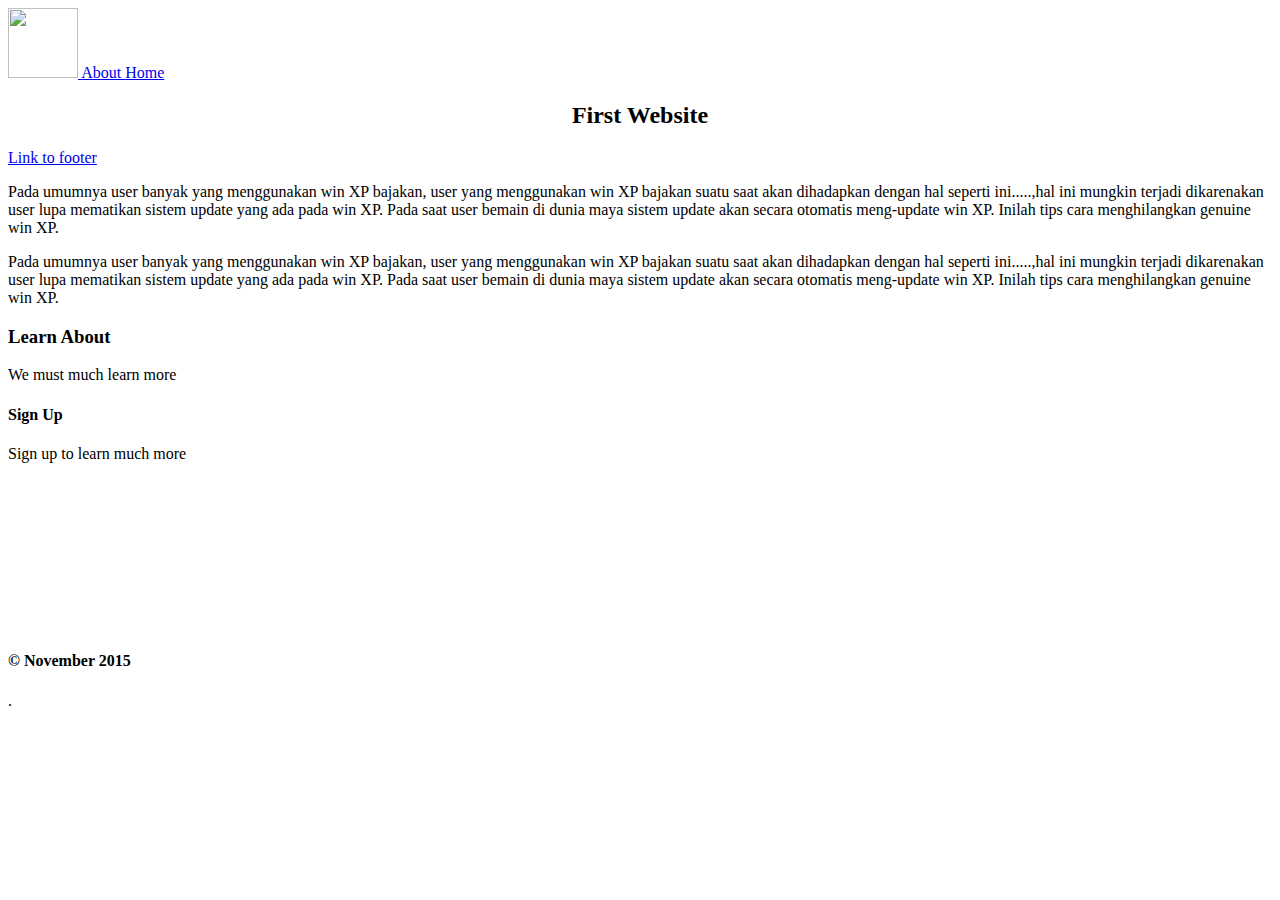
==== index.html @ d24f2dd9 "Create index.html" ====
<html>
<head>
	<meta charset="utf-8">
	<link rel="stylesheet" href="css/laravel.css">
	<link rel="stylesheet" href="css/css1.css">
	<link rel="icon" type="image/png" href="images/npll.png" >
	
	<title>jerry purnama maulid</title>
</head>
<body>
			<div >
				<!--comment-->
				<header class="site-header clearfix">
					<a href="http://www.twitter.com" class="ico">
						<img src="images/logo.png" height="70">
					</a>
					
					
					<!-- <h1 style="text-align:center" > <strong> NEXT PROJECT  </strong> </h1> -->

					<!--  <h2 style="text-align:center">Our Project</h2> -->
					
							
							<a class="pur" href="about.html" target="_blank">About </a>
							<a class="pur" href="index.html">Home</a>							



				</header>
			
			</div>


		<main>
			<div>

					<section class="billboard" >
						
							<p id="main-text" class="into-text" >
							<h2 style="text-align:center"> <strong>First Website</strong> </h2>

						    <!-- <span style="color:orange"> Tragak lah</span>--> 
							</p>
							<a href="#footer">Link to footer</a>


							<!--                      88888888888888888888888888888888888888                   -->	
							<p class="into-text part-two">
							Pada umumnya user banyak yang 
							menggunakan win XP bajakan, user yang menggunakan win XP bajakan suatu 
							saat akan dihadapkan dengan hal seperti ini.....,hal ini mungkin terjadi
							 dikarenakan user lupa mematikan sistem update yang ada pada win XP. 
							Pada saat user bemain di dunia maya sistem update akan secara otomatis 
							meng-update win XP. Inilah tips cara menghilangkan genuine win XP.


							</p>
							<p class="into-text part-two">
							Pada umumnya user banyak yang 
							menggunakan win XP bajakan, user yang menggunakan win XP bajakan suatu 
							saat akan dihadapkan dengan hal seperti ini.....,hal ini mungkin terjadi
							 dikarenakan user lupa mematikan sistem update yang ada pada win XP. 
							Pada saat user bemain di dunia maya sistem update akan secara otomatis 
							meng-update win XP. Inilah tips cara menghilangkan genuine win XP.


							</p>



					</section>
			</div>
			<div class="colom" >
					<section class="main-col">
						<h3> Learn About </h3>
						<p>
							We must much learn more
						</p>

					</section>

					<aside class="sidebar-col">			
						<h4>Sign Up</h4>
						<p>
							Sign up to learn much more
						</p>

					</aside>
			</div>
		
		</main>

	

			<footer id="footer"  class="main-footer">			
				<h4 style="margin-top: 15%;">&copy; November 2015</h4>
			</footer>


		<div class="m-footer">.</div>


</body>
</html>
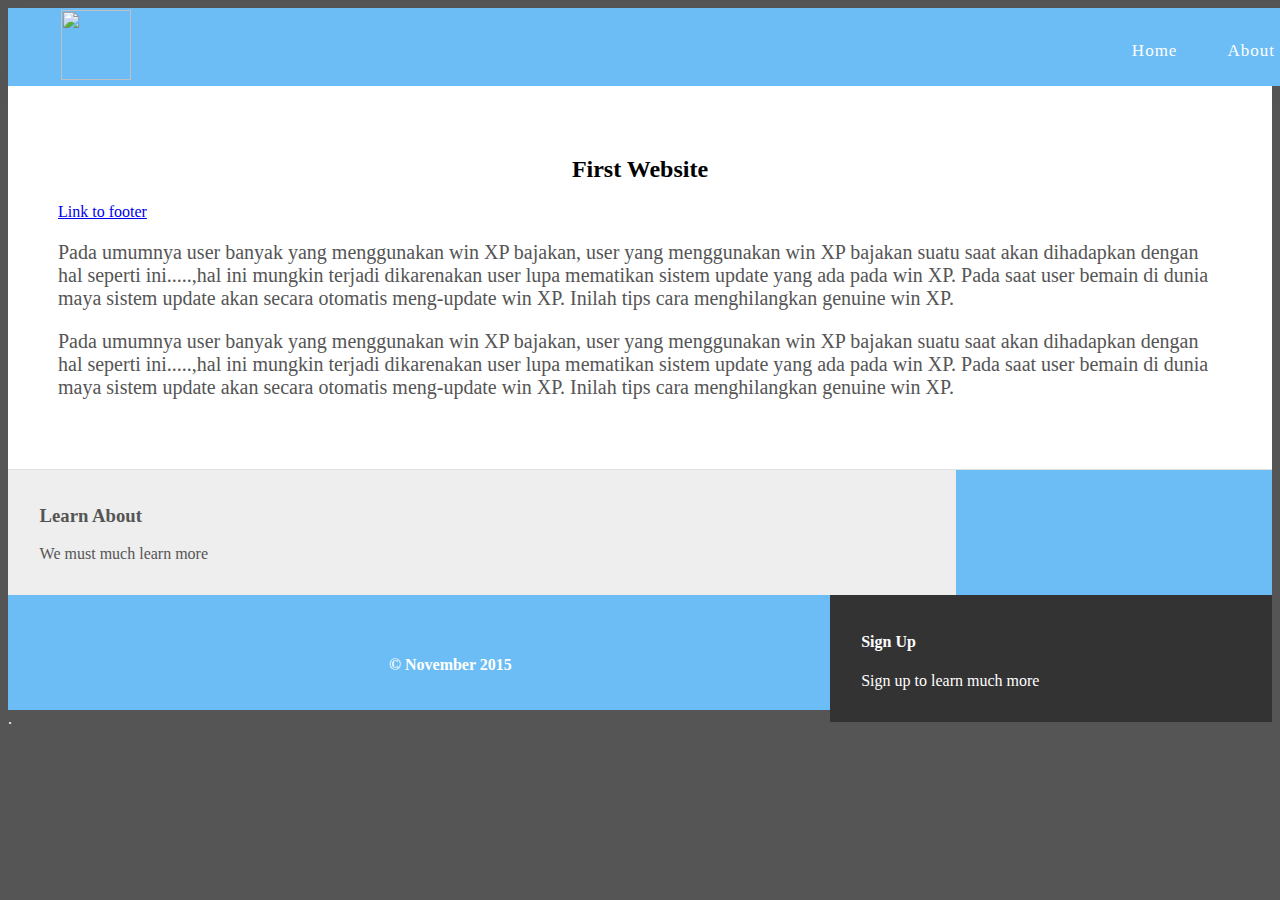
==== commit cbd5841b: "Update index.html" ====
--- a/index.html
+++ b/index.html
@@ -2,8 +2,8 @@
 <html>
 <head>
 	<meta charset="utf-8">
-	<link rel="stylesheet" href="css/laravel.css">
-	<link rel="stylesheet" href="css/css1.css">
+	<link rel="stylesheet" href="laravel.css">
+	<link rel="stylesheet" href="css1.css">
 	<link rel="icon" type="image/png" href="images/npll.png" >
 	
 	<title>jerry purnama maulid</title>
--- a/css1.css
+++ b/css1.css
@@ -0,0 +1,159 @@
+.clearfix:after {
+	visibility: hidden; display: block; font-size: 0; content: " "; clear: both; height: 0;
+
+}
+
+.clearfix {display: inline-block;}
+*html .clearfix { height: 1%;}
+
+.clearfix {display: block;}
+
+.site-header   {
+	background: #6cbdf5 ; 
+	color: #fff; 
+	width: 100%; 
+	padding: 2px 3%; 
+	box-shadow: 0 3px 10px #555;
+	margin: 0;
+}
+
+.site-header h1{
+	margin: 0 ;
+
+}
+
+.site-header h2{
+	margin: 0 ;
+	/* float: left; */
+
+}
+#main-text{
+	color: black; font-size: 20; font-style: normal;
+}
+
+img	{ /*margin-left: 30%;*/ text-align: justify; }
+
+body
+{
+background-color: #555;
+}
+
+.into-text{
+font-size: 20px;
+
+}
+
+.part-two{
+
+color: #555;
+}
+
+/*.main-nav{
+
+	float: right;
+
+}
+
+.main-nav ul {
+	list-style: none;
+	padding: 0;
+	margin: 0;
+	
+	
+}
+
+.main-nav ul li {
+	
+	display: inline;
+	
+}
+.main-nav ul li a{
+	text-decoration: none;
+	color: #ff0;
+	
+}
+*/
+
+.billboard {
+	background: #fff;
+	margin: 0;
+	padding: 50px;
+	border-bottom: 1px solid #dee0df;
+}
+
+.colom{
+	width: 100%;
+	margin:  0 auto;
+	
+}
+
+
+.main-col{
+	background: #eee;
+	color: #555;
+	float: left;
+	width: 70%;
+	margin: 0 auto;
+	padding: 16px 2.5%;
+	
+}
+
+.sidebar-col{
+	background: #333;
+	color: #fff;
+	float: right;
+	width: 30%;
+	margin: auto ;
+	padding: 16px 2.5%;
+}
+
+
+.main-footer{
+	background: #6CBDF5; 
+	color:#fff;
+	text-align: center;
+	padding: 15px 5%;
+
+}
+
+
+.m-footer{
+	background: #555; 
+	color:#fff;
+
+}
+
+.pur{
+	float: right;
+    font-size: 17px;
+    font: bold;
+    color: #fff;
+    background: #6CBDF5;
+    text-transform: capitalize;
+    letter-spacing: 1px;
+    text-decoration: none;
+    padding: 15px 15px;
+    margin-right: 20px;
+    margin-top: 16px;
+
+}
+.pur:hover {
+   color: #555;
+   border-bottom: 4px solid #555;
+}
+
+.ico{
+
+	background: #6cbdf5;
+	padding: 0px 15px;
+}
+
+.ico:hover {
+
+	border-bottom: 4px solid orange;
+
+}
+
+.imgf{
+	padding-left: 30%;
+}
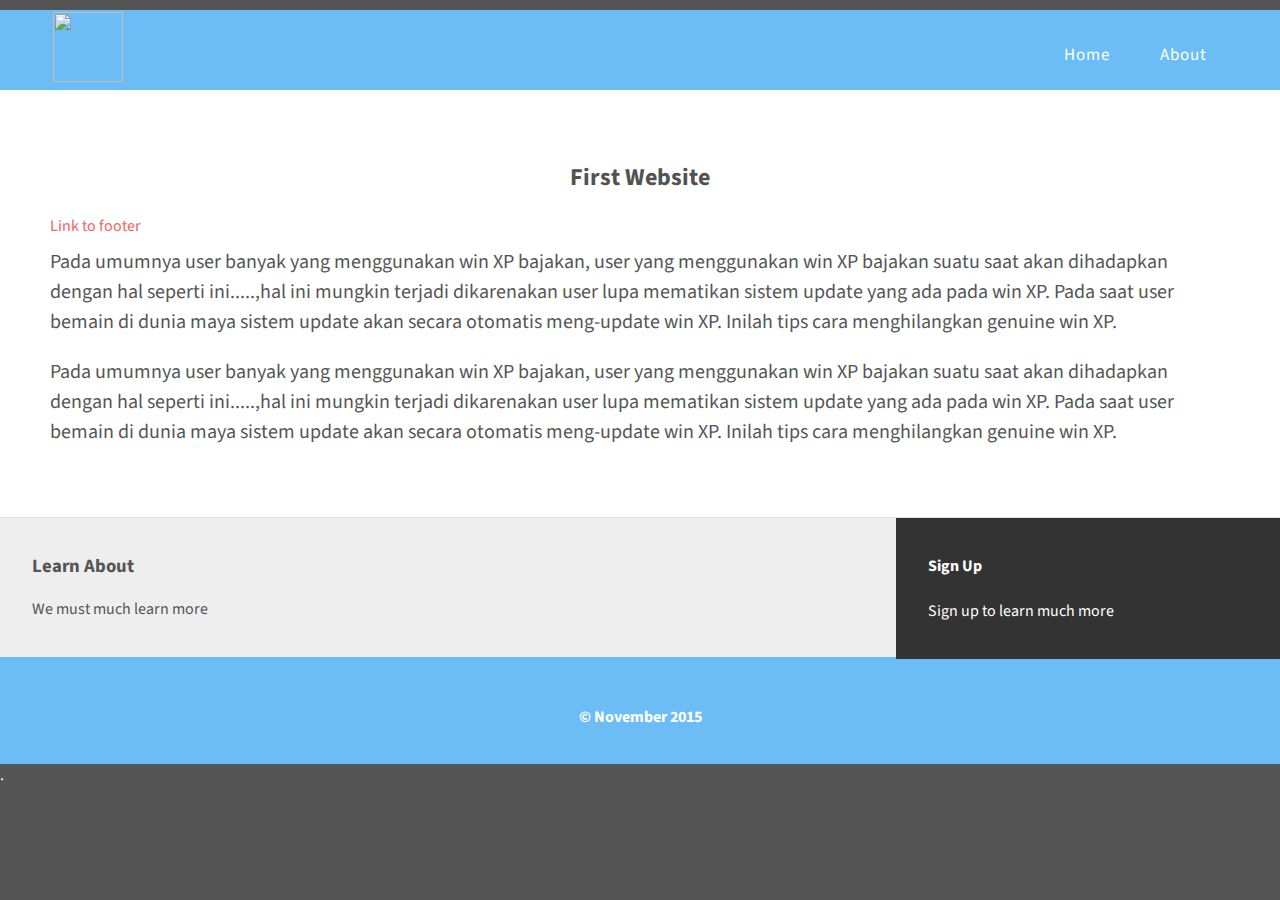
==== commit 78167e62: "Update index.html" ====
--- a/index.html
+++ b/index.html
@@ -13,7 +13,7 @@
 				<!--comment-->
 				<header class="site-header clearfix">
 					<a href="http://www.twitter.com" class="ico">
-						<img src="images/logo.png" height="70">
+						<img src="logo.png" height="70">
 					</a>
 					
 					
--- a/laravel.css
+++ b/laravel.css
@@ -0,0 +1,1579 @@
+@import url(http://fonts.googleapis.com/css?family=Source+Sans+Pro:200,400,700,200italic,400italic,700italic);
+/*! normalize.css v3.0.2 | MIT License | git.io/normalize */
+/**
+ * 1. Set default font family to sans-serif.
+ * 2. Prevent iOS text size adjust after orientation change, without disabling
+ *    user zoom.
+ */
+html {
+  font-family: sans-serif;
+  /* 1 */
+  -ms-text-size-adjust: 100%;
+  /* 2 */
+  -webkit-text-size-adjust: 100%;
+  /* 2 */ }
+
+/**
+ * Remove default margin.
+ */
+body {
+  margin: 0; }
+
+/* HTML5 display definitions
+   ========================================================================== */
+/**
+ * Correct `block` display not defined for any HTML5 element in IE 8/9.
+ * Correct `block` display not defined for `details` or `summary` in IE 10/11
+ * and Firefox.
+ * Correct `block` display not defined for `main` in IE 11.
+ */
+article, aside, details, figcaption, figure, footer, header, hgroup, main, menu, nav, section, summary {
+  display: block; }
+
+/**
+ * 1. Correct `inline-block` display not defined in IE 8/9.
+ * 2. Normalize vertical alignment of `progress` in Chrome, Firefox, and Opera.
+ */
+audio, canvas, progress, video {
+  display: inline-block;
+  /* 1 */
+  vertical-align: baseline;
+  /* 2 */ }
+
+/**
+ * Prevent modern browsers from displaying `audio` without controls.
+ * Remove excess height in iOS 5 devices.
+ */
+audio:not([controls]) {
+  display: none;
+  height: 0; }
+
+/**
+ * Address `[hidden]` styling not present in IE 8/9/10.
+ * Hide the `template` element in IE 8/9/11, Safari, and Firefox < 22.
+ */
+[hidden], template {
+  display: none; }
+
+/* Links
+   ========================================================================== */
+/**
+ * Remove the gray background color from active links in IE 10.
+ */
+a {
+  background-color: transparent; }
+
+/**
+ * Improve readability when focused and also mouse hovered in all browsers.
+ */
+a:active, a:hover {
+  outline: 0; }
+
+/* Text-level semantics
+   ========================================================================== */
+/**
+ * Address styling not present in IE 8/9/10/11, Safari, and Chrome.
+ */
+abbr[title] {
+  border-bottom: 1px dotted; }
+
+/**
+ * Address style set to `bolder` in Firefox 4+, Safari, and Chrome.
+ */
+b, strong {
+  font-weight: bold; }
+
+/**
+ * Address styling not present in Safari and Chrome.
+ */
+dfn {
+  font-style: italic; }
+
+/**
+ * Address variable `h1` font-size and margin within `section` and `article`
+ * contexts in Firefox 4+, Safari, and Chrome.
+ */
+h1 {
+  font-size: 2em;
+  margin: 0.67em 0; }
+
+/**
+ * Address styling not present in IE 8/9.
+ */
+mark {
+  background: #ff0;
+  color: #000; }
+
+/**
+ * Address inconsistent and variable font size in all browsers.
+ */
+small {
+  font-size: 80%; }
+
+/**
+ * Prevent `sub` and `sup` affecting `line-height` in all browsers.
+ */
+sub, sup {
+  font-size: 75%;
+  line-height: 0;
+  position: relative;
+  vertical-align: baseline; }
+
+sup {
+  top: -0.5em; }
+
+sub {
+  bottom: -0.25em; }
+
+/* Embedded content
+   ========================================================================== */
+/**
+ * Remove border when inside `a` element in IE 8/9/10.
+ */
+img {
+  border: 0; }
+
+/**
+ * Correct overflow not hidden in IE 9/10/11.
+ */
+svg:not(:root) {
+  overflow: hidden; }
+
+/* Grouping content
+   ========================================================================== */
+/**
+ * Address margin not present in IE 8/9 and Safari.
+ */
+figure {
+  margin: 1em 40px; }
+
+/**
+ * Address differences between Firefox and other browsers.
+ */
+hr {
+  box-sizing: content-box;
+  height: 0; }
+
+/**
+ * Contain overflow in all browsers.
+ */
+pre {
+  overflow: auto; }
+
+/**
+ * Address odd `em`-unit font size rendering in all browsers.
+ */
+code, kbd, pre, samp {
+  font-family: monospace, monospace;
+  font-size: 1em; }
+
+/* Forms
+   ========================================================================== */
+/**
+ * Known limitation: by default, Chrome and Safari on OS X allow very limited
+ * styling of `select`, unless a `border` property is set.
+ */
+/**
+ * 1. Correct color not being inherited.
+ *    Known issue: affects color of disabled elements.
+ * 2. Correct font properties not being inherited.
+ * 3. Address margins set differently in Firefox 4+, Safari, and Chrome.
+ */
+button, input, optgroup, select, textarea {
+  color: inherit;
+  /* 1 */
+  font: inherit;
+  /* 2 */
+  margin: 0;
+  /* 3 */ }
+
+/**
+ * Address `overflow` set to `hidden` in IE 8/9/10/11.
+ */
+button {
+  overflow: visible; }
+
+/**
+ * Address inconsistent `text-transform` inheritance for `button` and `select`.
+ * All other form control elements do not inherit `text-transform` values.
+ * Correct `button` style inheritance in Firefox, IE 8/9/10/11, and Opera.
+ * Correct `select` style inheritance in Firefox.
+ */
+button, select {
+  text-transform: none; }
+
+/**
+ * 1. Avoid the WebKit bug in Android 4.0.* where (2) destroys native `audio`
+ *    and `video` controls.
+ * 2. Correct inability to style clickable `input` types in iOS.
+ * 3. Improve usability and consistency of cursor style between image-type
+ *    `input` and others.
+ */
+button, html input[type="button"], input[type="reset"], input[type="submit"] {
+  -webkit-appearance: button;
+  /* 2 */
+  cursor: pointer;
+  /* 3 */ }
+
+/**
+ * Re-set default cursor for disabled elements.
+ */
+button[disabled], html input[disabled] {
+  cursor: default; }
+
+/**
+ * Remove inner padding and border in Firefox 4+.
+ */
+button::-moz-focus-inner, input::-moz-focus-inner {
+  border: 0;
+  padding: 0; }
+
+/**
+ * Address Firefox 4+ setting `line-height` on `input` using `!important` in
+ * the UA stylesheet.
+ */
+input {
+  line-height: normal; }
+
+/**
+ * It's recommended that you don't attempt to style these elements.
+ * Firefox's implementation doesn't respect box-sizing, padding, or width.
+ *
+ * 1. Address box sizing set to `content-box` in IE 8/9/10.
+ * 2. Remove excess padding in IE 8/9/10.
+ */
+input[type="checkbox"], input[type="radio"] {
+  box-sizing: border-box;
+  /* 1 */
+  padding: 0;
+  /* 2 */ }
+
+/**
+ * Fix the cursor style for Chrome's increment/decrement buttons. For certain
+ * `font-size` values of the `input`, it causes the cursor style of the
+ * decrement button to change from `default` to `text`.
+ */
+input[type="number"]::-webkit-inner-spin-button, input[type="number"]::-webkit-outer-spin-button {
+  height: auto; }
+
+/**
+ * 1. Address `appearance` set to `searchfield` in Safari and Chrome.
+ * 2. Address `box-sizing` set to `border-box` in Safari and Chrome
+ *    (include `-moz` to future-proof).
+ */
+input[type="search"] {
+  -webkit-appearance: textfield;
+  /* 1 */
+  /* 2 */
+  box-sizing: content-box; }
+
+/**
+ * Remove inner padding and search cancel button in Safari and Chrome on OS X.
+ * Safari (but not Chrome) clips the cancel button when the search input has
+ * padding (and `textfield` appearance).
+ */
+input[type="search"]::-webkit-search-cancel-button, input[type="search"]::-webkit-search-decoration {
+  -webkit-appearance: none; }
+
+/**
+ * Define consistent border, margin, and padding.
+ */
+fieldset {
+  border: 1px solid #c0c0c0;
+  margin: 0 2px;
+  padding: 0.35em 0.625em 0.75em; }
+
+/**
+ * 1. Correct `color` not being inherited in IE 8/9/10/11.
+ * 2. Remove padding so people aren't caught out if they zero out fieldsets.
+ */
+legend {
+  border: 0;
+  /* 1 */
+  padding: 0;
+  /* 2 */ }
+
+/**
+ * Remove default vertical scrollbar in IE 8/9/10/11.
+ */
+textarea {
+  overflow: auto; }
+
+/**
+ * Don't inherit the `font-weight` (applied by a rule above).
+ * NOTE: the default cannot safely be changed in Chrome and Safari on OS X.
+ */
+optgroup {
+  font-weight: bold; }
+
+/* Tables
+   ========================================================================== */
+/**
+ * Remove most spacing between table cells.
+ */
+table {
+  border-collapse: collapse;
+  border-spacing: 0; }
+
+td, th {
+  padding: 0; }
+
+* {
+  box-sizing: border-box; }
+
+body {
+  color: #525252;
+  font-family: 'Source Sans Pro', sans-serif;
+  font-size: 16px;
+  background: #fff url('../../assets/img/cloud-bar.png') repeat-x;
+  padding-top: 10px;
+  -webkit-font-smoothing: antialiased; }
+
+.container {
+  color: red;
+  max-width: 1080px;
+  margin: 0 auto; 
+
+}
+
+
+a {
+  color: #f4645f;
+  text-decoration: none; }
+
+h1 {
+  font-size: 48px;
+  font-weight: 200; }
+
+p {
+  line-height: 1.5;
+  margin: 10px 0 20px; }
+
+.contain {
+  max-width: 880px;
+  margin: 0 auto; }
+
+p code {
+  background: #f0f2f1;
+  color: #f4645f;
+  padding: 1px 5px;
+  border-radius: 3px; }
+
+code, kbd, pre, samp {
+  font-family: source-code-pro, monospace;
+  font-size: 14px; }
+
+blockquote {
+  background: #f4645f;
+  color: #fff;
+  border-radius: 3px;
+  margin: 10px 0 20px;
+  padding: 10px 15px; }
+  blockquote p:last-child {
+    margin: 0; }
+  blockquote a {
+    color: #fff; }
+
+.btn {
+  display: inline-block;
+  margin-bottom: 0;
+  font-weight: normal;
+  text-align: center;
+  vertical-align: middle;
+  -ms-touch-action: manipulation;
+  touch-action: manipulation;
+  cursor: pointer;
+  background-image: none;
+  border: 1px solid transparent;
+  white-space: nowrap;
+  padding: 6px 12px;
+  font-size: 14px;
+  line-height: 1.42857;
+  border-radius: 4px;
+  -webkit-user-select: none;
+  -moz-user-select: none;
+  -ms-user-select: none;
+  user-select: none; }
+
+.btn:focus, .btn:active:focus, .btn.active:focus, .btn.focus, .btn:active.focus, .btn.active.focus {
+  outline: thin dotted;
+  outline: 5px auto -webkit-focus-ring-color;
+  outline-offset: -2px; }
+
+.btn:hover, .btn:focus, .btn.focus {
+  text-decoration: none; }
+
+.btn:active, .btn.active {
+  outline: 0;
+  background-image: none;
+  box-shadow: inset 0 3px 5px rgba(0, 0, 0, 0.125); }
+
+.btn.disabled, .btn[disabled], fieldset[disabled] .btn {
+  cursor: not-allowed;
+  pointer-events: none;
+  opacity: 0.65;
+  filter: alpha(opacity=65);
+  box-shadow: none; }
+
+.btn-default {
+  color: #333333;
+  background-color: #ffffff;
+  border-color: #cccccc; }
+
+.btn-default:hover, .btn-default:focus, .btn-default.focus, .btn-default:active, .btn-default.active, .open > .dropdown-toggle.btn-default {
+  color: #333333;
+  background-color: #e6e6e6;
+  border-color: #adadad; }
+
+.btn-default:active, .btn-default.active, .open > .dropdown-toggle.btn-default {
+  background-image: none; }
+
+.btn-default.disabled, .btn-default[disabled], fieldset[disabled] .btn-default, .btn-default.disabled:hover, .btn-default[disabled]:hover, fieldset[disabled] .btn-default:hover, .btn-default.disabled:focus, .btn-default[disabled]:focus, fieldset[disabled] .btn-default:focus, .btn-default.disabled.focus, .btn-default[disabled].focus, fieldset[disabled] .btn-default.focus, .btn-default.disabled:active, .btn-default[disabled]:active, fieldset[disabled] .btn-default:active, .btn-default.disabled.active, .btn-default[disabled].active, fieldset[disabled] .btn-default.active {
+  background-color: #ffffff;
+  border-color: #cccccc; }
+
+.btn-default .badge {
+  color: #ffffff;
+  background-color: #333333; }
+
+.btn-primary {
+  color: #ffffff;
+  background-color: #337ab7;
+  border-color: #2e6da4; }
+
+.btn-primary:hover, .btn-primary:focus, .btn-primary.focus, .btn-primary:active, .btn-primary.active, .open > .dropdown-toggle.btn-primary {
+  color: #ffffff;
+  background-color: #286090;
+  border-color: #204d74; }
+
+.btn-primary:active, .btn-primary.active, .open > .dropdown-toggle.btn-primary {
+  background-image: none; }
+
+.btn-primary.disabled, .btn-primary[disabled], fieldset[disabled] .btn-primary, .btn-primary.disabled:hover, .btn-primary[disabled]:hover, fieldset[disabled] .btn-primary:hover, .btn-primary.disabled:focus, .btn-primary[disabled]:focus, fieldset[disabled] .btn-primary:focus, .btn-primary.disabled.focus, .btn-primary[disabled].focus, fieldset[disabled] .btn-primary.focus, .btn-primary.disabled:active, .btn-primary[disabled]:active, fieldset[disabled] .btn-primary:active, .btn-primary.disabled.active, .btn-primary[disabled].active, fieldset[disabled] .btn-primary.active {
+  background-color: #337ab7;
+  border-color: #2e6da4; }
+
+.btn-primary .badge {
+  color: #337ab7;
+  background-color: #ffffff; }
+
+.btn-success {
+  color: #ffffff;
+  background-color: #5cb85c;
+  border-color: #4cae4c; }
+
+.btn-success:hover, .btn-success:focus, .btn-success.focus, .btn-success:active, .btn-success.active, .open > .dropdown-toggle.btn-success {
+  color: #ffffff;
+  background-color: #449d44;
+  border-color: #398439; }
+
+.btn-success:active, .btn-success.active, .open > .dropdown-toggle.btn-success {
+  background-image: none; }
+
+.btn-success.disabled, .btn-success[disabled], fieldset[disabled] .btn-success, .btn-success.disabled:hover, .btn-success[disabled]:hover, fieldset[disabled] .btn-success:hover, .btn-success.disabled:focus, .btn-success[disabled]:focus, fieldset[disabled] .btn-success:focus, .btn-success.disabled.focus, .btn-success[disabled].focus, fieldset[disabled] .btn-success.focus, .btn-success.disabled:active, .btn-success[disabled]:active, fieldset[disabled] .btn-success:active, .btn-success.disabled.active, .btn-success[disabled].active, fieldset[disabled] .btn-success.active {
+  background-color: #5cb85c;
+  border-color: #4cae4c; }
+
+.btn-success .badge {
+  color: #5cb85c;
+  background-color: #ffffff; }
+
+.btn-info {
+  color: #ffffff;
+  background-color: #5bc0de;
+  border-color: #46b8da; }
+
+.btn-info:hover, .btn-info:focus, .btn-info.focus, .btn-info:active, .btn-info.active, .open > .dropdown-toggle.btn-info {
+  color: #ffffff;
+  background-color: #31b0d5;
+  border-color: #269abc; }
+
+.btn-info:active, .btn-info.active, .open > .dropdown-toggle.btn-info {
+  background-image: none; }
+
+.btn-info.disabled, .btn-info[disabled], fieldset[disabled] .btn-info, .btn-info.disabled:hover, .btn-info[disabled]:hover, fieldset[disabled] .btn-info:hover, .btn-info.disabled:focus, .btn-info[disabled]:focus, fieldset[disabled] .btn-info:focus, .btn-info.disabled.focus, .btn-info[disabled].focus, fieldset[disabled] .btn-info.focus, .btn-info.disabled:active, .btn-info[disabled]:active, fieldset[disabled] .btn-info:active, .btn-info.disabled.active, .btn-info[disabled].active, fieldset[disabled] .btn-info.active {
+  background-color: #5bc0de;
+  border-color: #46b8da; }
+
+.btn-info .badge {
+  color: #5bc0de;
+  background-color: #ffffff; }
+
+.btn-warning {
+  color: #ffffff;
+  background-color: #f0ad4e;
+  border-color: #eea236; }
+
+.btn-warning:hover, .btn-warning:focus, .btn-warning.focus, .btn-warning:active, .btn-warning.active, .open > .dropdown-toggle.btn-warning {
+  color: #ffffff;
+  background-color: #ec971f;
+  border-color: #d58512; }
+
+.btn-warning:active, .btn-warning.active, .open > .dropdown-toggle.btn-warning {
+  background-image: none; }
+
+.btn-warning.disabled, .btn-warning[disabled], fieldset[disabled] .btn-warning, .btn-warning.disabled:hover, .btn-warning[disabled]:hover, fieldset[disabled] .btn-warning:hover, .btn-warning.disabled:focus, .btn-warning[disabled]:focus, fieldset[disabled] .btn-warning:focus, .btn-warning.disabled.focus, .btn-warning[disabled].focus, fieldset[disabled] .btn-warning.focus, .btn-warning.disabled:active, .btn-warning[disabled]:active, fieldset[disabled] .btn-warning:active, .btn-warning.disabled.active, .btn-warning[disabled].active, fieldset[disabled] .btn-warning.active {
+  background-color: #f0ad4e;
+  border-color: #eea236; }
+
+.btn-warning .badge {
+  color: #f0ad4e;
+  background-color: #ffffff; }
+
+.btn-danger {
+  color: #ffffff;
+  background-color: #d9534f;
+  border-color: #d43f3a; }
+
+.btn-danger:hover, .btn-danger:focus, .btn-danger.focus, .btn-danger:active, .btn-danger.active, .open > .dropdown-toggle.btn-danger {
+  color: #ffffff;
+  background-color: #c9302c;
+  border-color: #ac2925; }
+
+.btn-danger:active, .btn-danger.active, .open > .dropdown-toggle.btn-danger {
+  background-image: none; }
+
+.btn-danger.disabled, .btn-danger[disabled], fieldset[disabled] .btn-danger, .btn-danger.disabled:hover, .btn-danger[disabled]:hover, fieldset[disabled] .btn-danger:hover, .btn-danger.disabled:focus, .btn-danger[disabled]:focus, fieldset[disabled] .btn-danger:focus, .btn-danger.disabled.focus, .btn-danger[disabled].focus, fieldset[disabled] .btn-danger.focus, .btn-danger.disabled:active, .btn-danger[disabled]:active, fieldset[disabled] .btn-danger:active, .btn-danger.disabled.active, .btn-danger[disabled].active, fieldset[disabled] .btn-danger.active {
+  background-color: #d9534f;
+  border-color: #d43f3a; }
+
+.btn-danger .badge {
+  color: #d9534f;
+  background-color: #ffffff; }
+
+.btn-link {
+  color: #337ab7;
+  font-weight: normal;
+  border-radius: 0; }
+
+.btn-link, .btn-link:active, .btn-link.active, .btn-link[disabled], fieldset[disabled] .btn-link {
+  background-color: transparent;
+  box-shadow: none; }
+
+.btn-link, .btn-link:hover, .btn-link:focus, .btn-link:active {
+  border-color: transparent; }
+
+.btn-link:hover, .btn-link:focus {
+  color: #23527c;
+  text-decoration: underline;
+  background-color: transparent; }
+
+.btn-link[disabled]:hover, fieldset[disabled] .btn-link:hover, .btn-link[disabled]:focus, fieldset[disabled] .btn-link:focus {
+  color: #777777;
+  text-decoration: none; }
+
+.btn-lg {
+  padding: 10px 16px;
+  font-size: 18px;
+  line-height: 1.33333;
+  border-radius: 6px; }
+
+.btn-sm {
+  padding: 5px 10px;
+  font-size: 12px;
+  line-height: 1.5;
+  border-radius: 3px; }
+
+.btn-xs {
+  padding: 1px 5px;
+  font-size: 12px;
+  line-height: 1.5;
+  border-radius: 3px; }
+
+.btn-block {
+  display: block;
+  width: 100%; }
+
+.btn-block + .btn-block {
+  margin-top: 5px; }
+
+input[type="submit"].btn-block, input[type="reset"].btn-block, input[type="button"].btn-block {
+  width: 100%; }
+
+.fade {
+  opacity: 0;
+  transition: opacity 0.15s linear; }
+
+.fade.in {
+  opacity: 1; }
+
+.collapse {
+  display: none;
+  visibility: hidden; }
+
+.collapse.in {
+  display: block;
+  visibility: visible; }
+
+tr.collapse.in {
+  display: table-row; }
+
+tbody.collapse.in {
+  display: table-row-group; }
+
+.collapsing {
+  position: relative;
+  height: 0;
+  overflow: hidden;
+  transition-property: height, visibility;
+  transition-duration: 0.35s;
+  transition-timing-function: ease; }
+
+.caret {
+  display: inline-block;
+  width: 0;
+  height: 0;
+  margin-left: 2px;
+  vertical-align: middle;
+  border-top: 4px solid;
+  border-right: 4px solid transparent;
+  border-left: 4px solid transparent; }
+
+.dropup, .dropdown {
+  position: relative; }
+
+.dropdown-toggle:focus {
+  outline: 0; }
+
+.dropdown-menu {
+  position: absolute;
+  top: 100%;
+  left: 0;
+  z-index: 1000;
+  display: none;
+  float: left;
+  min-width: 160px;
+  padding: 5px 0;
+  margin: 2px 0 0;
+  list-style: none;
+  font-size: 14px;
+  text-align: left;
+  background-color: #ffffff;
+  border: 1px solid #cccccc;
+  border: 1px solid rgba(0, 0, 0, 0.15);
+  border-radius: 4px;
+  box-shadow: 0 6px 12px rgba(0, 0, 0, 0.175);
+  background-clip: padding-box; }
+
+.dropdown-menu.pull-right {
+  right: 0;
+  left: auto; }
+
+.dropdown-menu .divider {
+  height: 1px;
+  margin: 9px 0;
+  overflow: hidden;
+  background-color: #e5e5e5; }
+
+.dropdown-menu > li > a {
+  display: block;
+  padding: 3px 20px;
+  clear: both;
+  font-weight: normal;
+  line-height: 1.42857;
+  color: #333333;
+  white-space: nowrap; }
+
+.dropdown-menu > li > a:hover, .dropdown-menu > li > a:focus {
+  text-decoration: none;
+  color: #262626;
+  background-color: #f5f5f5; }
+
+.dropdown-menu > .active > a, .dropdown-menu > .active > a:hover, .dropdown-menu > .active > a:focus {
+  color: #ffffff;
+  text-decoration: none;
+  outline: 0;
+  background-color: #337ab7; }
+
+.dropdown-menu > .disabled > a, .dropdown-menu > .disabled > a:hover, .dropdown-menu > .disabled > a:focus {
+  color: #777777; }
+
+.dropdown-menu > .disabled > a:hover, .dropdown-menu > .disabled > a:focus {
+  text-decoration: none;
+  background-color: transparent;
+  background-image: none;
+  filter: progid:DXImageTransform.Microsoft.gradient(enabled = false);
+  cursor: not-allowed; }
+
+.open > .dropdown-menu {
+  display: block; }
+
+.open > a {
+  outline: 0; }
+
+.dropdown-menu-right {
+  left: auto;
+  right: 0; }
+
+.dropdown-menu-left {
+  left: 0;
+  right: auto; }
+
+.dropdown-header {
+  display: block;
+  padding: 3px 20px;
+  font-size: 12px;
+  line-height: 1.42857;
+  color: #777777;
+  white-space: nowrap; }
+
+.dropdown-backdrop {
+  position: fixed;
+  left: 0;
+  right: 0;
+  bottom: 0;
+  top: 0;
+  z-index: 990; }
+
+.pull-right > .dropdown-menu {
+  right: 0;
+  left: auto; }
+
+.dropup .caret, .navbar-fixed-bottom .dropdown .caret {
+  border-top: 0;
+  border-bottom: 4px solid;
+  content: ""; }
+
+.dropup .dropdown-menu, .navbar-fixed-bottom .dropdown .dropdown-menu {
+  top: auto;
+  bottom: 100%;
+  margin-bottom: 2px; }
+
+@media (min-width: 768px) {
+  .navbar-right .dropdown-menu {
+    left: auto;
+    right: 0; }
+  .navbar-right .dropdown-menu-left {
+    left: 0;
+    right: auto; } }
+
+.clearfix:before, .clearfix:after {
+  content: " ";
+  display: table; }
+
+.clearfix:after {
+  clear: both; }
+  
+
+.center-block {
+  display: block;
+  margin-left: auto;
+  margin-right: auto; }
+
+.pull-right {
+  float: right !important; }
+
+.pull-left {
+  float: left !important; }
+
+.hide {
+  display: none !important; }
+
+.show {
+  display: block !important; }
+
+.invisible {
+  visibility: hidden; }
+
+.text-hide {
+  font: 0/0 a;
+  color: transparent;
+  text-shadow: none;
+  background-color: transparent;
+  border: 0; }
+
+.hidden {
+  display: none !important;
+  visibility: hidden !important; }
+
+.affix {
+  position: fixed; }
+
+/* http://prismjs.com/download.html?themes=prism&languages=markup+css+clike+javascript+php+php-extras+bash+sql+http */
+/**
+ * prism.js default theme for JavaScript, CSS and HTML
+ * Based on dabblet (http://dabblet.com)
+ * @author Lea Verou
+ */
+code[class*="language-"], pre[class*="language-"] {
+  color: black;
+  text-shadow: 0 1px white;
+  font-family: Consolas, Monaco, 'Andale Mono', monospace;
+  direction: ltr;
+  text-align: left;
+  white-space: pre;
+  word-spacing: normal;
+  word-break: normal;
+  line-height: 1.5;
+  font-size: 13px;
+  -moz-tab-size: 4;
+  -o-tab-size: 4;
+  tab-size: 4;
+  -webkit-hyphens: none;
+  -moz-hyphens: none;
+  -ms-hyphens: none;
+  hyphens: none; }
+
+pre[class*="language-"]::-moz-selection, pre[class*="language-"] ::-moz-selection, code[class*="language-"]::-moz-selection, code[class*="language-"] ::-moz-selection {
+  text-shadow: none;
+  background: #b3d4fc; }
+
+pre[class*="language-"]::selection, pre[class*="language-"] ::selection, code[class*="language-"]::selection, code[class*="language-"] ::selection {
+  text-shadow: none;
+  background: #b3d4fc; }
+
+@media print {
+  code[class*="language-"], pre[class*="language-"] {
+    text-shadow: none; } }
+
+/* Code blocks */
+pre[class*="language-"] {
+  padding: 1em;
+  margin: 10px 0 20px;
+  overflow: auto; }
+
+:not(pre) > code[class*="language-"], pre[class*="language-"] {
+  background: #f0f2f1;
+  border-radius: 3px; }
+
+/* Inline code */
+:not(pre) > code[class*="language-"] {
+  background: #f0f2f1;
+  color: #f4645f;
+  padding: 1px 5px;
+  border-radius: 3px; }
+
+.token.comment, .token.prolog, .token.doctype, .token.cdata {
+  color: #999; }
+
+.token.punctuation {
+  color: #999; }
+
+.namespace {
+  opacity: .7; }
+
+.token.property, .token.tag, .token.boolean, .token.number, .token.constant, .token.symbol, .token.deleted {
+  color: #DA564A; }
+
+.token.scope {
+  color: #F66153; }
+
+.token.selector, .token.attr-name, .token.string, .token.char, .token.builtin, .token.inserted {
+  color: #555; }
+
+.token.operator, .token.entity, .token.url, .language-css .token.string, .style .token.string {
+  color: #555; }
+
+.token.atrule, .token.attr-value, .token.keyword {
+  color: #07a; }
+
+.token.function {
+  color: #555; }
+
+.token.regex, .token.important, .token.variable {
+  color: #4EA1DF; }
+
+.token.important, .token.bold {
+  font-weight: bold; }
+
+.token.italic {
+  font-style: italic; }
+
+.token.entity {
+  cursor: help; }
+
+pre.line-numbers {
+  position: relative;
+  padding-left: 3.8em;
+  padding-top: 0px;
+  margin-top: -1px;
+  border-radius: 0;
+  counter-reset: linenumber; }
+
+pre.line-numbers > code {
+  position: relative; }
+
+.line-numbers .line-numbers-rows {
+  position: absolute;
+  pointer-events: none;
+  top: -2px;
+  padding-top: 2px;
+  font-size: 100%;
+  left: -3.8em;
+  width: 3em;
+  /* works for line-numbers below 1000 lines */
+  letter-spacing: -1px;
+  background: #f0f2f1;
+  -webkit-user-select: none;
+  -moz-user-select: none;
+  -ms-user-select: none;
+  user-select: none; }
+
+.line-numbers-rows > span {
+  pointer-events: none;
+  display: block;
+  counter-increment: linenumber; }
+
+.line-numbers-rows > span:before {
+  content: counter(linenumber);
+  color: #999;
+  display: block;
+  padding-right: 0.8em;
+  text-align: right; }
+
+.dark-code {
+  /* Code blocks */
+  /* Inline code */ }
+  .dark-code code[class*="language-"], .dark-code pre[class*="language-"] {
+    color: #f8f8f2;
+    text-shadow: 0 1px rgba(0, 0, 0, 0.3);
+    font-family: Consolas, Monaco, 'Andale Mono', monospace;
+    direction: ltr;
+    text-align: left;
+    white-space: pre;
+    word-spacing: normal;
+    word-break: normal;
+    line-height: 1.5;
+    -moz-tab-size: 4;
+    -o-tab-size: 4;
+    tab-size: 4;
+    -webkit-hyphens: none;
+    -moz-hyphens: none;
+    -ms-hyphens: none;
+    hyphens: none; }
+  .dark-code pre[class*="language-"] {
+    padding: 1em;
+    margin: .5em 0;
+    overflow: auto;
+    border-radius: 0.3em; }
+  .dark-code :not(pre) > code[class*="language-"], .dark-code pre[class*="language-"] {
+    background: #272822; }
+  .dark-code :not(pre) > code[class*="language-"] {
+    padding: .1em;
+    border-radius: .3em; }
+  .dark-code .token.comment, .dark-code .token.prolog, .dark-code .token.doctype, .dark-code .token.cdata {
+    color: slategray; }
+  .dark-code .token.punctuation {
+    color: #f8f8f2; }
+  .dark-code .namespace {
+    opacity: .7; }
+  .dark-code .token.property, .dark-code .token.tag, .dark-code .token.constant, .dark-code .token.symbol, .dark-code .token.deleted {
+    color: #f92672; }
+  .dark-code .token.boolean, .dark-code .token.number {
+    color: #ae81ff; }
+  .dark-code .token.selector, .dark-code .token.attr-name, .dark-code .token.string, .dark-code .token.char, .dark-code .token.builtin, .dark-code .token.inserted {
+    color: #a6e22e; }
+  .dark-code .token.operator, .dark-code .token.entity, .dark-code .token.url, .dark-code .language-css .token.string, .dark-code .style .token.string, .dark-code .token.variable {
+    color: #f8f8f2; }
+  .dark-code .token.atrule, .dark-code .token.attr-value {
+    color: #e6db74; }
+  .dark-code .token.keyword {
+    color: #66d9ef; }
+  .dark-code .token.regex, .dark-code .token.important {
+    color: #fd971f; }
+  .dark-code .token.important, .dark-code .token.bold {
+    font-weight: bold; }
+  .dark-code .token.italic {
+    font-style: italic; }
+  .dark-code .token.entity {
+    cursor: help; }
+
+.slide-menu {
+  background: #f4645f;
+  padding: 0 20px; }
+  .slide-menu h2 {
+    color: #fff;
+    font-weight: normal; }
+  .slide-menu .brand {
+    padding: 22px 0;
+    text-align: center;
+    border-bottom: 1px solid rgba(255, 255, 255, 0.25); }
+    .slide-menu .brand img {
+      margin-left: -20px; }
+  .slide-menu .slide-docs-nav > ul {
+    list-style: none;
+    padding: 0;
+    margin: 0; }
+    .slide-menu .slide-docs-nav > ul > li {
+      color: #fff;
+      font-size: 18px;
+      font-weight: 400;
+      padding: 0 0 10px;
+      margin: 25px 0 0px; }
+      .slide-menu .slide-docs-nav > ul > li > ul {
+        border-top: 1px dashed rgba(0, 0, 0, 0.1);
+        display: block;
+        list-style: none;
+        margin: 10px 0 0 0;
+        padding: 10px 0 0 0;
+        font-size: 14px; }
+  .slide-menu .slide-main-nav {
+    list-style: none;
+    padding: 25px 0;
+    margin: 0;
+    border-bottom: 1px solid rgba(255, 255, 255, 0.1); }
+    .slide-menu .slide-main-nav a {
+      font-weight: bold; }
+  .slide-menu a {
+    line-height: 1.5;
+    color: rgba(255, 255, 255, 0.9); }
+    .slide-menu a:hover {
+      color: #fff; }
+
+.docs .slide-main-nav .nav-docs {
+  display: none; }
+
+.wrap {
+  position: relative; }
+
+.overlay {
+  position: fixed;
+  background: rgba(255, 255, 255, 0.75);
+  width: 100%;
+  height: 100%;
+  display: none;
+  z-index: 999999;
+  transition: all 100ms ease;
+  -webkit-animation-duration: .5s;
+  animation-duration: .5s;
+  -webkit-animation-fill-mode: both;
+  animation-fill-mode: both;
+  -webkit-animation-name: fadeIn;
+  animation-name: fadeIn;
+  cursor: pointer; }
+
+.scotch-is-showing .overlay {
+  display: block; }
+
+@-webkit-keyframes fadeIn {
+  0% {
+    opacity: 0; }
+
+  100% {
+    opacity: 1; } }
+
+@keyframes fadeIn {
+  0% {
+    opacity: 0; }
+
+  100% {
+    opacity: 1; } }
+
+.btn {
+  border: none;
+  border-radius: 3px;
+  background: #f4645f;
+  color: #fff;
+  padding: 10px 15px;
+  font-size: 16px; }
+  .btn .faint {
+    color: rgba(255, 255, 255, 0.5); }
+  .btn:hover, .btn:active {
+    background: #e74430;
+    color: #fff; }
+
+footer.main {
+  background: #fafafa;
+  padding: 35px 20px;
+  text-align: center; }
+  footer.main > ul {
+    list-style: none;
+    margin: 25px auto 35px; }
+    footer.main > ul > li {
+      display: inline-block;
+      margin: 0 18px; }
+      footer.main > ul > li > a {
+        font-size: 16px;
+        color: #525252; }
+        footer.main > ul > li > a:hover {
+          color: #f4645f; }
+  footer.main p {
+    color: #aeaeae;
+    font-size: 16px;
+    margin-bottom: 10px; }
+    footer.main p a {
+      color: #525252; }
+      footer.main p a:hover {
+        color: #f4645f; }
+  footer.main p.less-significant a {
+    color: #c8c8c8;
+    font-size: 14px; }
+    footer.main p.less-significant a:hover {
+      color: #f4645f; }
+  footer.main .dropdown-menu {
+    bottom: 115%;
+    top: auto; }
+
+@media (max-width: 720px) {
+  footer.main ul {
+    display: none; } }
+
+nav.main {
+  padding: 0 60px;
+  display: table;
+  height: 90px;
+  width: 100%;
+  border-bottom: 1px solid #dee0df; }
+  nav.main:after {
+    content: "";
+    display: table;
+    clear: both; }
+  nav.main a.brand {
+    color: #e74430;
+    font-size: 21px;
+    float: left;
+    line-height: 90px;
+    margin-right: 30px; }
+    nav.main a.brand img {
+      position: relative;
+      top: 7px;
+      margin-right: 15px; }
+  nav.main ul.main-nav {
+    list-style: none;
+    display: inline-block;
+    margin: 0;
+    padding: 0;
+    float: right; }
+    nav.main ul.main-nav > li {
+      display: inline-block;
+      margin: 0 15px; }
+      nav.main ul.main-nav > li > a {
+        line-height: 90px;
+        font-size: 16px;
+        color: #525252; }
+        nav.main ul.main-nav > li > a:hover {
+          color: #f4645f; }
+      nav.main ul.main-nav > li.active a {
+        color: #f4645f; }
+    nav.main ul.main-nav .community-dropdown .dropdown-menu {
+      top: 83%; }
+  nav.main .switcher {
+    position: relative;
+    float: right;
+    margin-top: 25px;
+    margin-left: 25px; }
+    nav.main .switcher .dropdown-menu {
+      border-radius: 3px;
+      min-width: 75px;
+      margin-top: 10px;
+      padding: 0;
+      box-shadow: 0 1px 6px rgba(0, 0, 0, 0.1); }
+      nav.main .switcher .dropdown-menu > li {
+        border-bottom: 1px solid #f0f2f1; }
+        nav.main .switcher .dropdown-menu > li:last-child {
+          border: none; }
+      nav.main .switcher .dropdown-menu > li > a {
+        color: #525252;
+        padding: 10px 20px;
+        text-align: center; }
+
+.responsive-sidebar-nav {
+  display: none;
+  float: right;
+  margin-top: 25px;
+  margin-left: 25px; }
+  .responsive-sidebar-nav .btn {
+    background: #333; }
+
+@media (max-width: 1080px) {
+  nav.main {
+    padding: 0 20px; } }
+
+@media (max-width: 900px) {
+  .docs nav.main ul.main-nav {
+    display: none; }
+  .docs .responsive-sidebar-nav {
+    display: block; } }
+
+@media (max-width: 860px) {
+  .home nav.main ul.main-nav, .the-404 nav.main ul.main-nav {
+    display: none; }
+  .home .responsive-sidebar-nav, .the-404 .responsive-sidebar-nav {
+    display: block; } }
+
+@media (max-width: 780px) {
+  nav.main {
+    padding: 0 15px; }
+    nav.main a.brand {
+      margin-right: 5px !important; } }
+
+.panel {
+  position: relative;
+  padding: 0 20px; }
+  .panel h1 {
+    text-align: center; }
+  .panel p {
+    font-size: 21px;
+    color: #aeaeae; }
+  .panel.dark {
+    background-color: #f0f2f1; }
+  .panel.statement {
+    display: table;
+    table-layout: fixed;
+    height: 100vh;
+    min-height: 900px;
+    margin: 0 0 -100px 0;
+    width: 100%;
+    text-align: center; }
+    .panel.statement .content {
+      display: table-cell;
+      vertical-align: middle;
+      width: 100%;
+      padding-bottom: 150px; }
+    .panel.statement h1 {
+      font-size: 56px; }
+    .panel.statement h1 + p {
+      font-size: 28px;
+      font-weight: 100;
+      -webkit-font-smoothing: subpixel-antialiased; }
+    .panel.statement p.caption {
+      color: #525252;
+      font-size: 18px; }
+    .panel.statement .browser-window {
+      display: block;
+      margin: 8vh auto 15px; }
+    .panel.statement .next-up {
+      bottom: 150px; }
+  .panel.features {
+    padding: 125px 0; }
+    .panel.features > h1, .panel.features > p {
+      margin: 0 0 20px 0;
+      text-align: center; }
+    .panel.features .blocks {
+      max-width: 900px;
+      background: #fff;
+      margin: 50px auto;
+      border-radius: 4px;
+      box-shadow: 0 1px 4px rgba(0, 0, 0, 0.2); }
+      .panel.features .blocks .block {
+        border-bottom: 1px solid #dbdcdb;
+        height: 225px;
+        overflow: hidden; }
+        .panel.features .blocks .block:after {
+          content: "";
+          display: table;
+          clear: both; }
+        .panel.features .blocks .block .text {
+          padding: 50px;
+          width: 60%;
+          float: left; }
+          .panel.features .blocks .block .text h2 {
+            font-size: 24px;
+            font-weight: 400;
+            color: #f4645f; }
+        .panel.features .blocks .block .media {
+          float: right;
+          padding-top: 20px;
+          width: 40%;
+          overflow: hidden; }
+          .panel.features .blocks .block .media .browser-window {
+            width: 400px; }
+        .panel.features .blocks .block.even .text {
+          float: right; }
+        .panel.features .blocks .block.even .media {
+          float: left; }
+          .panel.features .blocks .block.even .media .terminal-window {
+            float: left;
+            margin-left: -5px;
+            width: 360px; }
+            .panel.features .blocks .block.even .media .terminal-window pre[class*="language-"] {
+              border-radius: 0;
+              margin-top: 0; }
+        .panel.features .blocks .block p {
+          font-size: 14px;
+          color: #80878c; }
+  .panel.ecosystem {
+    padding: 150px 0 75px;
+    background: url('../../assets/img/laravel-tucked.png') center top no-repeat; }
+    .panel.ecosystem > h1, .panel.ecosystem > p {
+      margin: 0 0 20px 0;
+      text-align: center; }
+    .panel.ecosystem .forge {
+      margin: 100px auto; }
+      .panel.ecosystem .forge:after {
+        content: "";
+        display: table;
+        clear: both; }
+      .panel.ecosystem .forge .screenshot {
+        float: left;
+        max-width: 50%; }
+      .panel.ecosystem .forge .content {
+        padding: 25px 5px;
+        max-width: 45%;
+        float: left; }
+        .panel.ecosystem .forge .content img {
+          margin-bottom: 15px; }
+      .panel.ecosystem .forge p {
+        color: #525252;
+        font-size: 16px; }
+    .panel.ecosystem .tiles {
+      max-width: 1080px;
+      margin: 0 auto;
+      padding: 0 25px; }
+      .panel.ecosystem .tiles:after {
+        content: "";
+        display: table;
+        clear: both; }
+      .panel.ecosystem .tiles .tile {
+        border: 1px solid #dee0df;
+        padding: 25px 15px;
+        border-radius: 4px;
+        width: 30%;
+        margin-right: 5%;
+        float: left;
+        text-align: center; }
+        .panel.ecosystem .tiles .tile:last-child {
+          margin-right: 0; }
+        .panel.ecosystem .tiles .tile h2 {
+          color: #f4645f;
+          font-size: 24px;
+          font-weight: 400; }
+        .panel.ecosystem .tiles .tile p {
+          font-size: 16px;
+          color: #525252; }
+  .panel .next-up {
+    position: absolute;
+    bottom: 50px;
+    text-align: right;
+    right: 50px;
+    width: 300px;
+    text-transform: uppercase;
+    font-size: 15px;
+    color: #aaa; }
+    .panel .next-up:hover {
+      color: #777; }
+    .panel .next-up img {
+      position: relative;
+      top: 14px;
+      margin-left: 10px; }
+  .panel .browser-window, .panel .terminal-window {
+    overflow: hidden; }
+    .panel .browser-window pre[class*="language-"], .panel .browser-window .window-content, .panel .terminal-window pre[class*="language-"], .panel .terminal-window .window-content {
+      overflow: hidden !important; }
+
+@media (max-width: 980px) {
+  .panel .next-up {
+    right: auto;
+    left: 50%;
+    margin-left: -150px; }
+  .panel.features {
+    padding: 75px 0; } }
+
+@media (max-width: 760px) {
+  .panel.statement h1 {
+    font-size: 42px;
+    line-height: 1.2; }
+    .panel.statement h1 + p {
+      font-size: 21px; }
+  .panel.ecosystem .forge {
+    text-align: center;
+    padding: 0 50px;
+    margin: 50px 0; }
+    .panel.ecosystem .forge .screenshot {
+      float: none;
+      margin-bottom: 25px;
+      max-width: 100%; }
+      .panel.ecosystem .forge .screenshot:after {
+        content: "";
+        display: table;
+        clear: both; }
+    .panel.ecosystem .forge .content {
+      max-width: 100%; }
+      .panel.ecosystem .forge .content:after {
+        content: "";
+        display: table;
+        clear: both; }
+  .panel.ecosystem .tiles .tile {
+    width: 100%;
+    margin-bottom: 20px; }
+    .panel.ecosystem .tiles .tile:after {
+      content: "";
+      display: table;
+      clear: both; }
+  .panel.features .blocks .block .text {
+    padding: 15px; }
+    .panel.features .blocks .block .text p {
+      margin-bottom: 0; } }
+
+@media (max-width: 620px) {
+  .panel.statement .browser-window {
+    width: 100%; } }
+
+@media (max-width: 580px) {
+  .panel.features .blocks .block {
+    height: 410px; }
+    .panel.features .blocks .block .text {
+      width: 100%;
+      float: none !important;
+      display: block;
+      padding: 5%; }
+    .panel.features .blocks .block .media {
+      float: none !important;
+      display: block;
+      width: 100%; }
+      .panel.features .blocks .block .media .terminal-window, .panel.features .blocks .block .media .browser-window {
+        width: 90% !important;
+        margin: 0 5% !important;
+        float: none !important; } }
+
+.sidebar {
+  border-right: 1px solid #f0f2f1;
+  width: 250px;
+  float: left;
+  padding: 35px; }
+  .sidebar > ul {
+    list-style: none;
+    padding: 0;
+    margin: 0; }
+    .sidebar > ul > li {
+      font-size: 18px;
+      font-weight: 400;
+      padding: 0 0 10px;
+      margin: 25px 0 0px; }
+      .sidebar > ul > li > ul {
+        border-top: 1px dashed rgba(0, 0, 0, 0.1);
+        display: block;
+        list-style: none;
+        margin: 10px 0 0 0;
+        padding: 10px 0 0 0;
+        font-size: 14px; }
+  .sidebar a {
+    line-height: 1.5; }
+    .sidebar a:hover {
+      color: #e74430; }
+
+@media (max-width: 1080px) {
+  .sidebar {
+    padding: 25px;
+    width: 200px; } }
+
+@media (max-width: 780px) {
+  .sidebar {
+    display: none; } }
+
+.browser-window, .terminal-window {
+  text-align: left;
+  margin: 20px;
+  width: 602px;
+  height: 355px;
+  display: inline-block;
+  border-radius: 4px;
+  background-color: #fff;
+  border: 1px solid #ddd;
+  box-shadow: 0px 2px 8px rgba(0, 0, 0, 0.1);
+  overflow: overlay; }
+  .browser-window .top-bar, .terminal-window .top-bar {
+    height: 30px;
+    border-radius: 4px 4px 0 0;
+    border-top: thin solid #eaeae9;
+    border-bottom: thin solid #dfdfde;
+    background: #ebebeb; }
+  .browser-window .circle, .terminal-window .circle {
+    height: 8px;
+    width: 8px;
+    display: inline-block;
+    border-radius: 50%;
+    background-color: white; }
+  .browser-window .circles, .terminal-window .circles {
+    margin: 1px 10px; }
+  .browser-window .window-content, .terminal-window .window-content {
+    margin: 0;
+    width: 100%;
+    min-height: 90%;
+    display: inline-block;
+    border-radius: 0 0 4px 4px; }
+
+.browser-window .window-content pre[class*="language-"] {
+  background: #fff;
+  margin: 0; }
+
+.docs article {
+  padding: 25px 50px 50px;
+  margin-left: 300px; }
+  .docs article h1 + ul {
+    margin: 0;
+    padding: 0;
+    list-style: none;
+    font-size: 16px;
+    font-weight: bold;
+    line-height: 1.5;
+    padding-bottom: 50px;
+    border-bottom: 1px solid #f0f2f1; }
+    .docs article h1 + ul li:before {
+      content: "# ";
+      margin-right: .25em;
+      color: #f4645f;
+      opacity: .3; }
+    .docs article h1 + ul li a {
+      text-decoration: none; }
+  .docs article h2 {
+    font-size: 36px;
+    font-weight: 400;
+    position: relative; }
+    .docs article h2 a, .docs article h2 a:hover {
+      color: #525252;
+      text-decoration: none; }
+    .docs article h2 a:before {
+      content: "#";
+      margin-left: -25px;
+      position: absolute;
+      font-size: 28px;
+      top: 5px;
+      color: #f4645f;
+      opacity: .6; }
+  .docs article h3 {
+    font-size: 24px;
+    font-weight: 400; }
+  .docs article h4 {
+    font-size: 18px;
+    font-weight: 700; }
+  .docs article a {
+    text-decoration: underline; }
+    .docs article a:hover {
+      color: #f1362f; }
+  .docs article blockquote a:hover {
+    color: #fcd8d6; }
+  .docs article table {
+    border-collapse: collapse;
+    width: 100%;
+    font-size: 14px; }
+    .docs article table th, .docs article table td {
+      border: 1px solid #dee0df;
+      padding: 10px;
+      text-align: left; }
+    .docs article table th {
+      font-size: 16px; }
+
+.docs-wrapper {
+  overflow: hidden; }
+
+@media (max-width: 1080px) {
+  .docs article {
+    margin-left: 200px;
+    padding: 15px 30px 30px; }
+    .docs article h2 a:before {
+      margin-left: -20px; } }
+
+@media (max-width: 780px) {
+  .docs article {
+    margin-left: 0px; }
+    .docs article h1 {
+      margin-top: 0; } }
+
+body.the-404 .contain {
+  padding: 50px 0;
+  display: table;
+  height: 80vh; }
+  body.the-404 .contain:after {
+    content: "";
+    display: table;
+    clear: both; }
+  body.the-404 .contain img {
+    float: left;
+    max-width: 100%; }
+  body.the-404 .contain h1 {
+    font-size: 38px;
+    padding-left: 35px; }
+  body.the-404 .contain .content, body.the-404 .contain .media {
+    display: table-cell;
+    vertical-align: middle; }
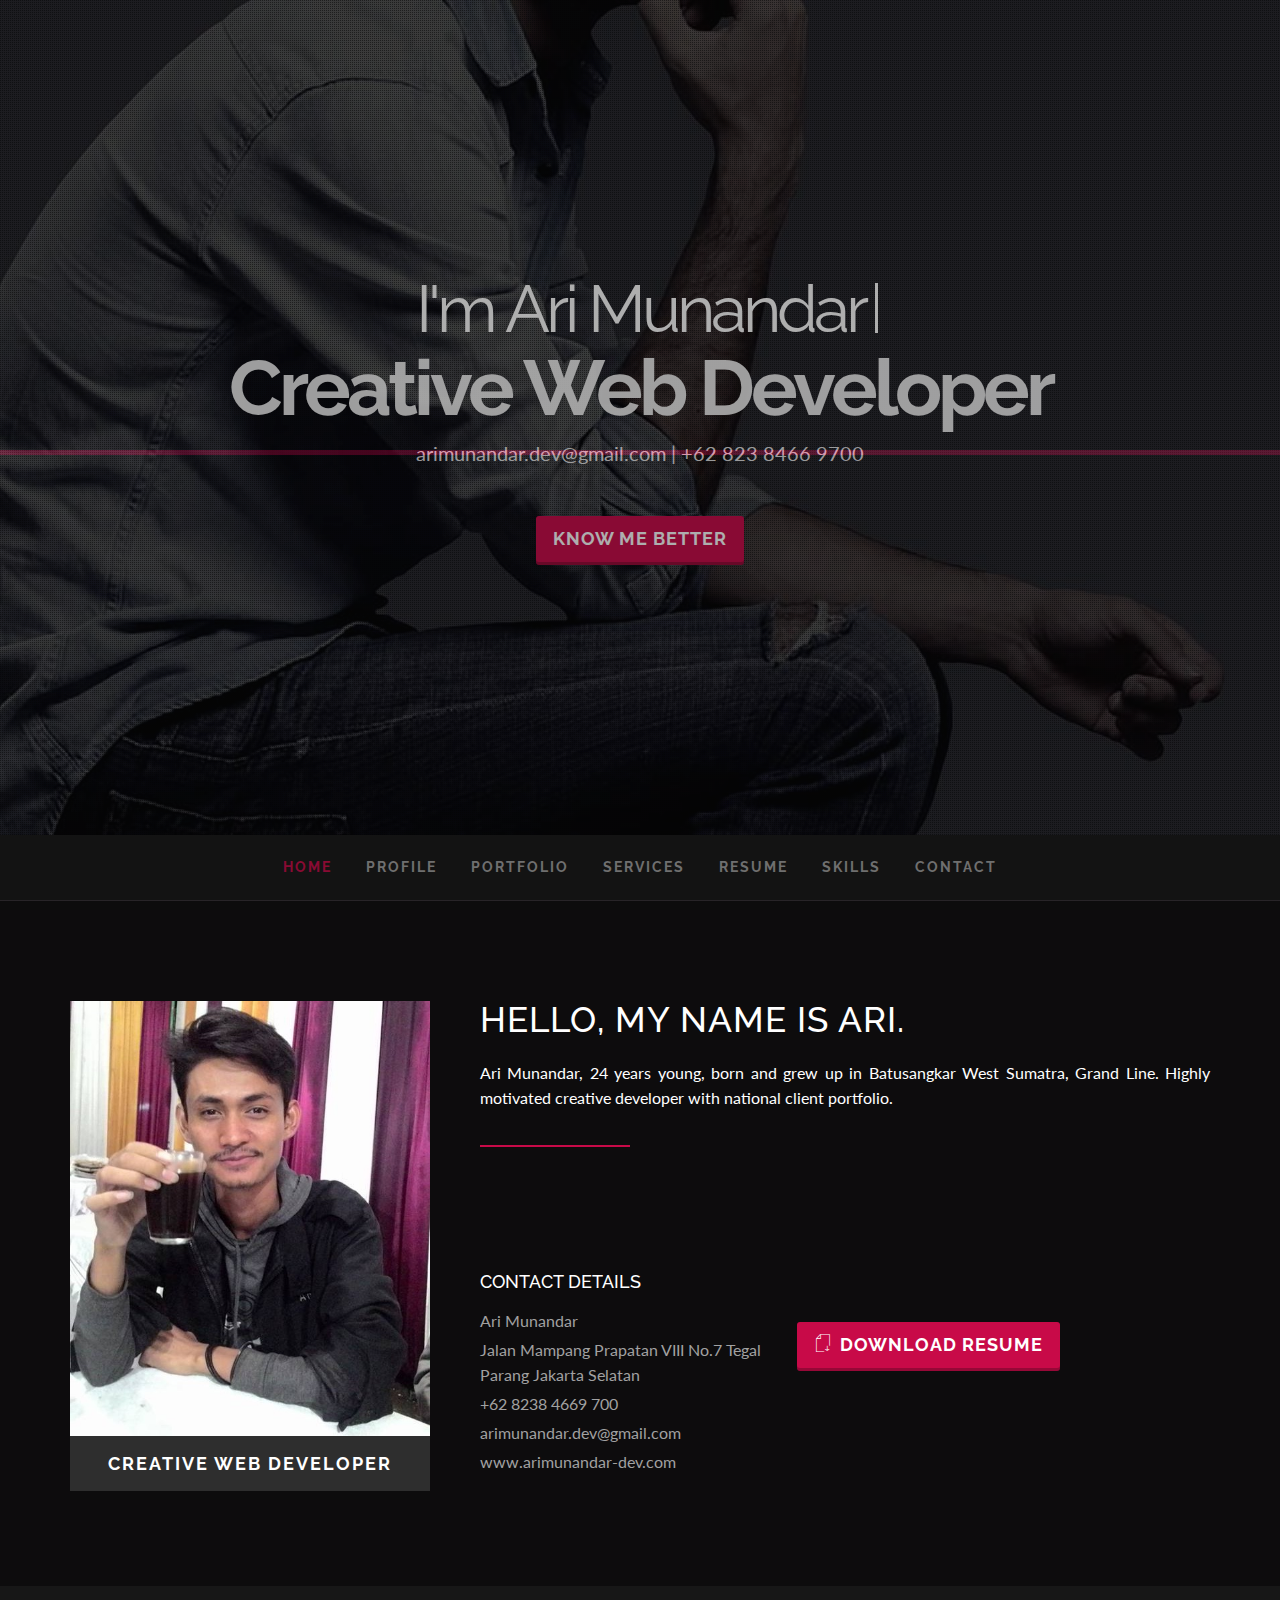
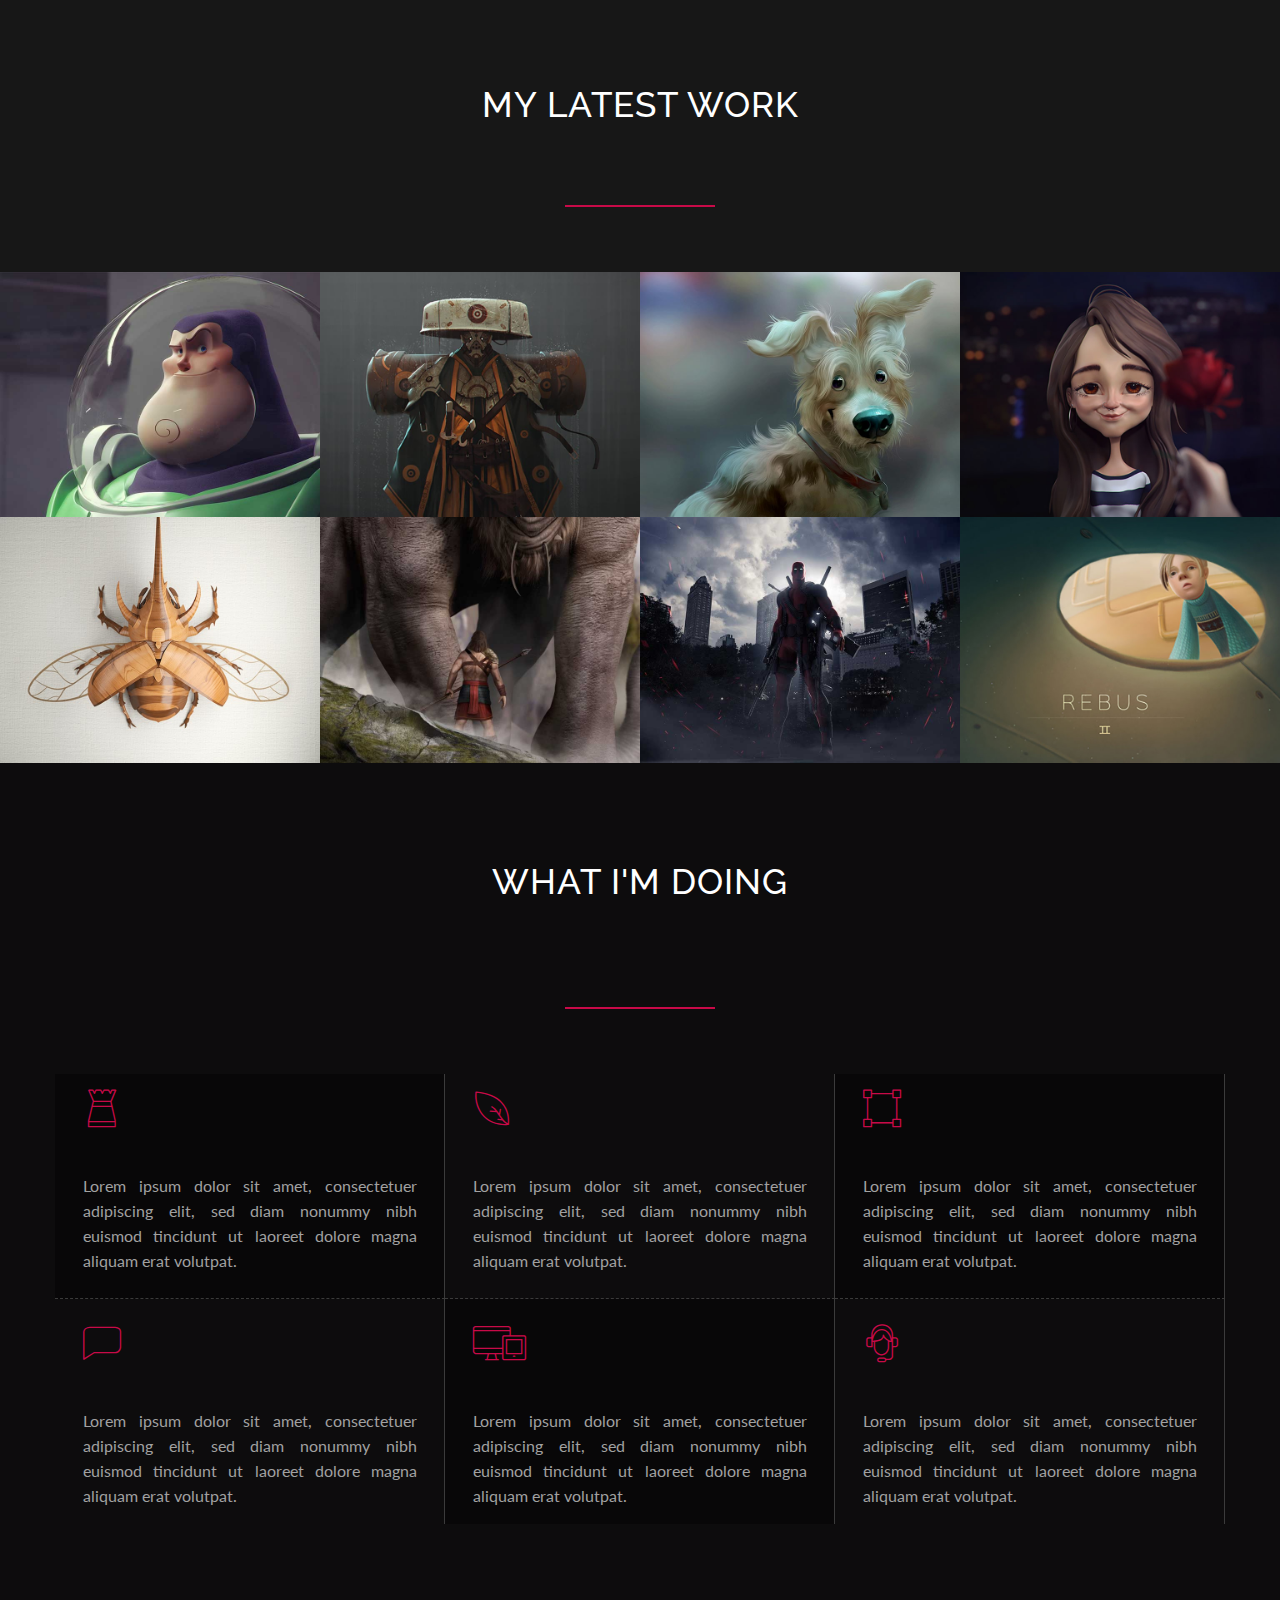
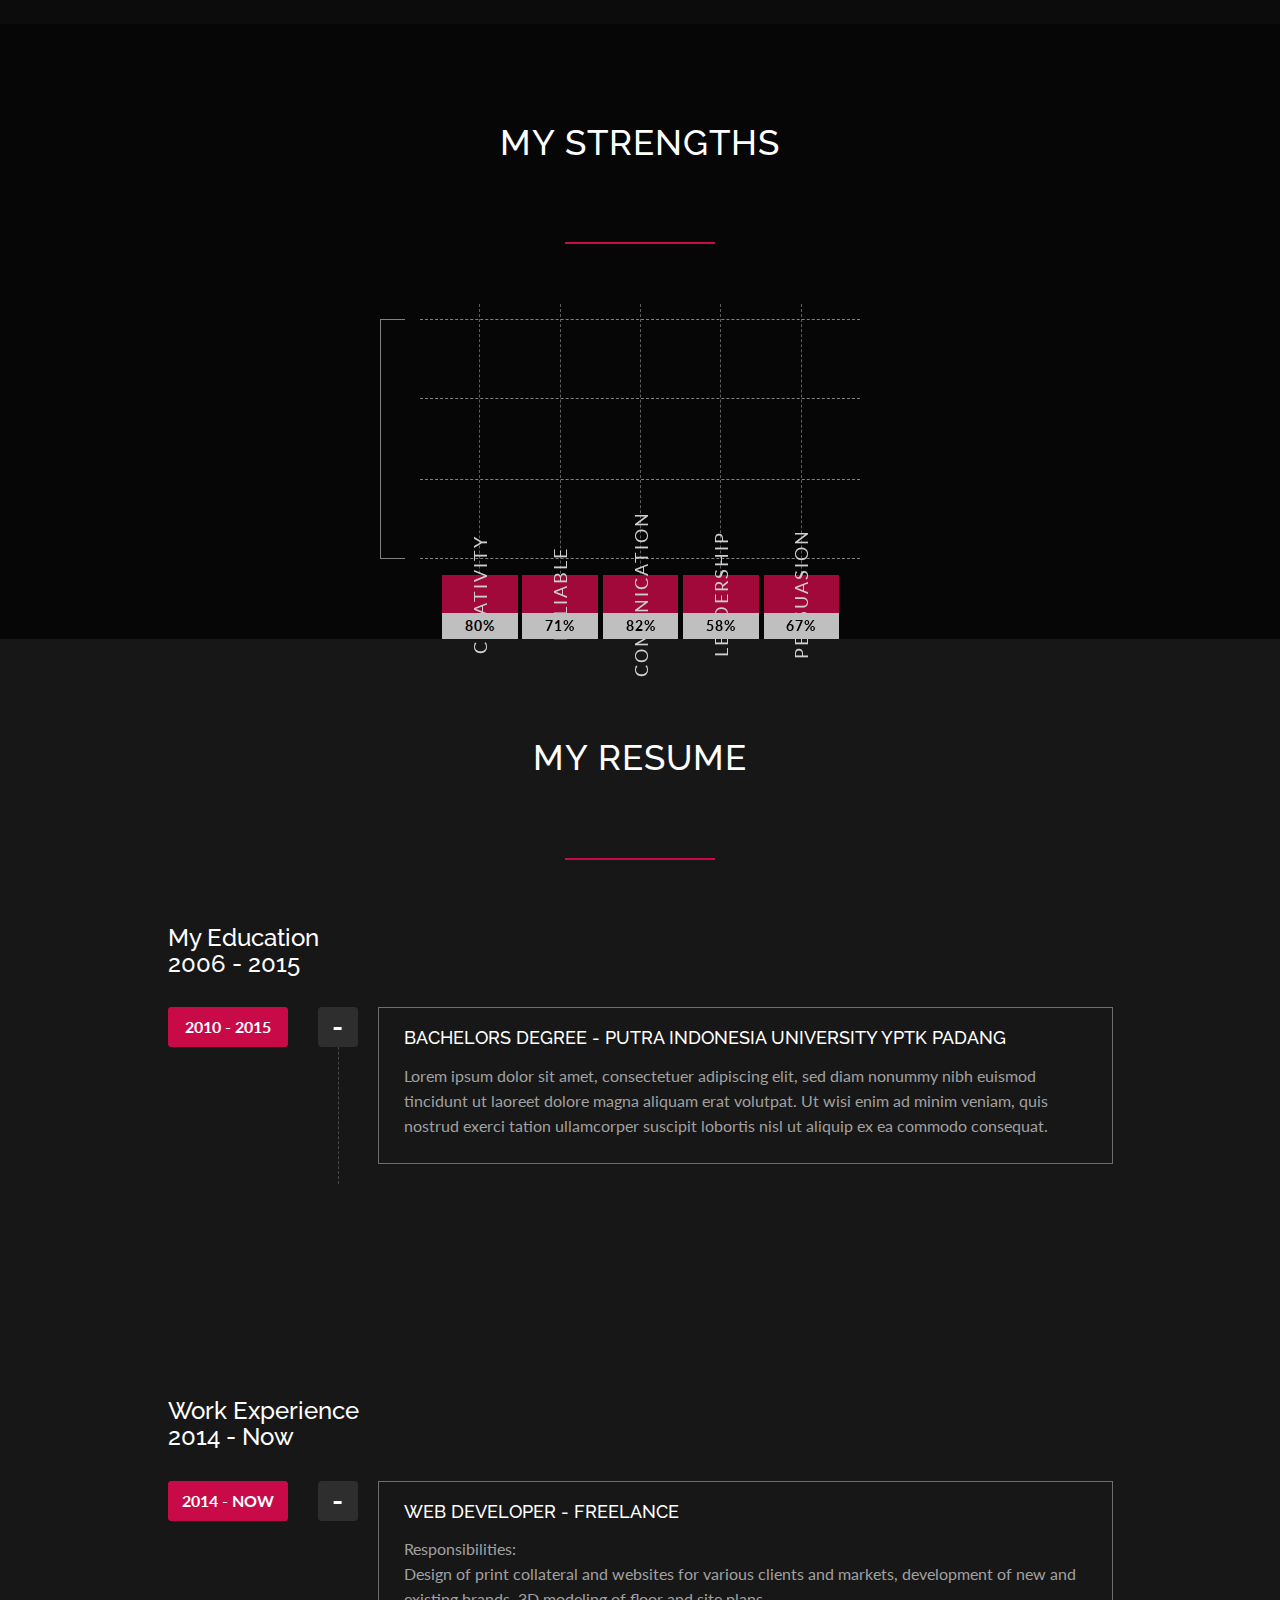
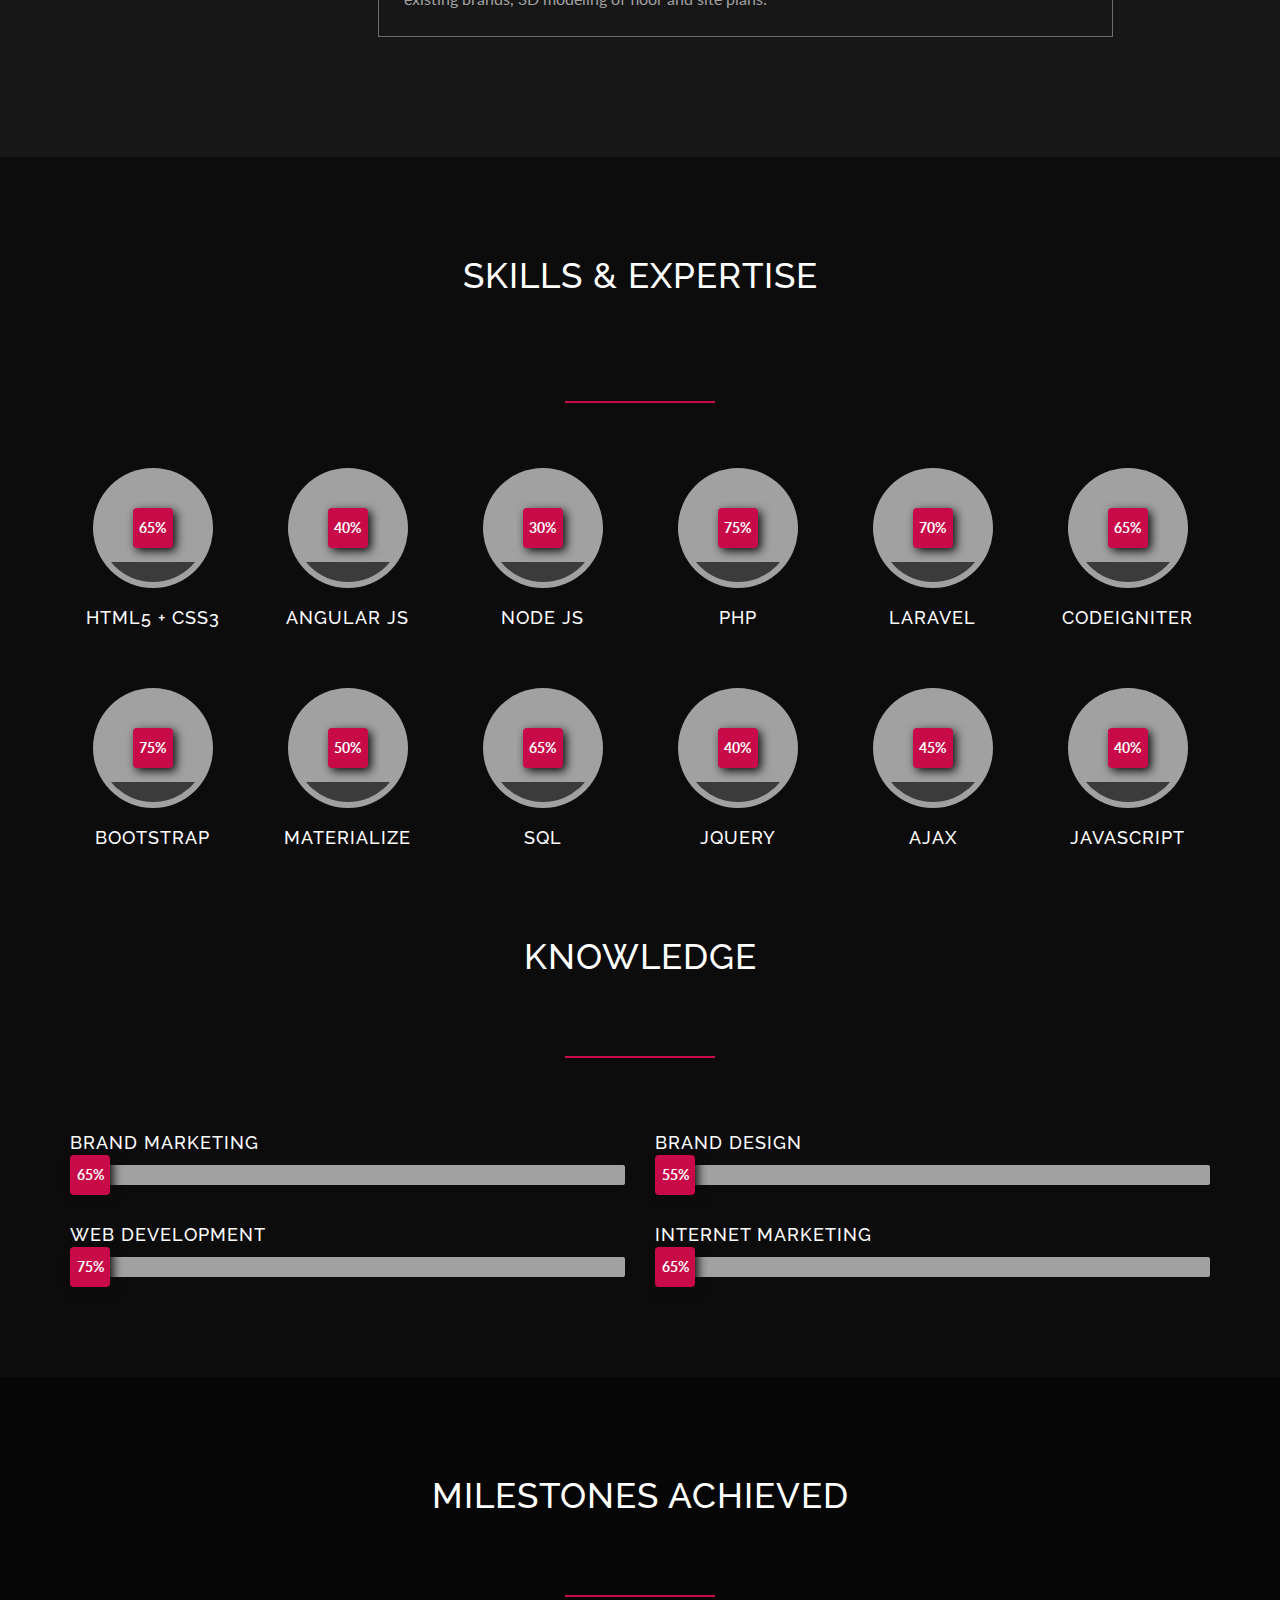
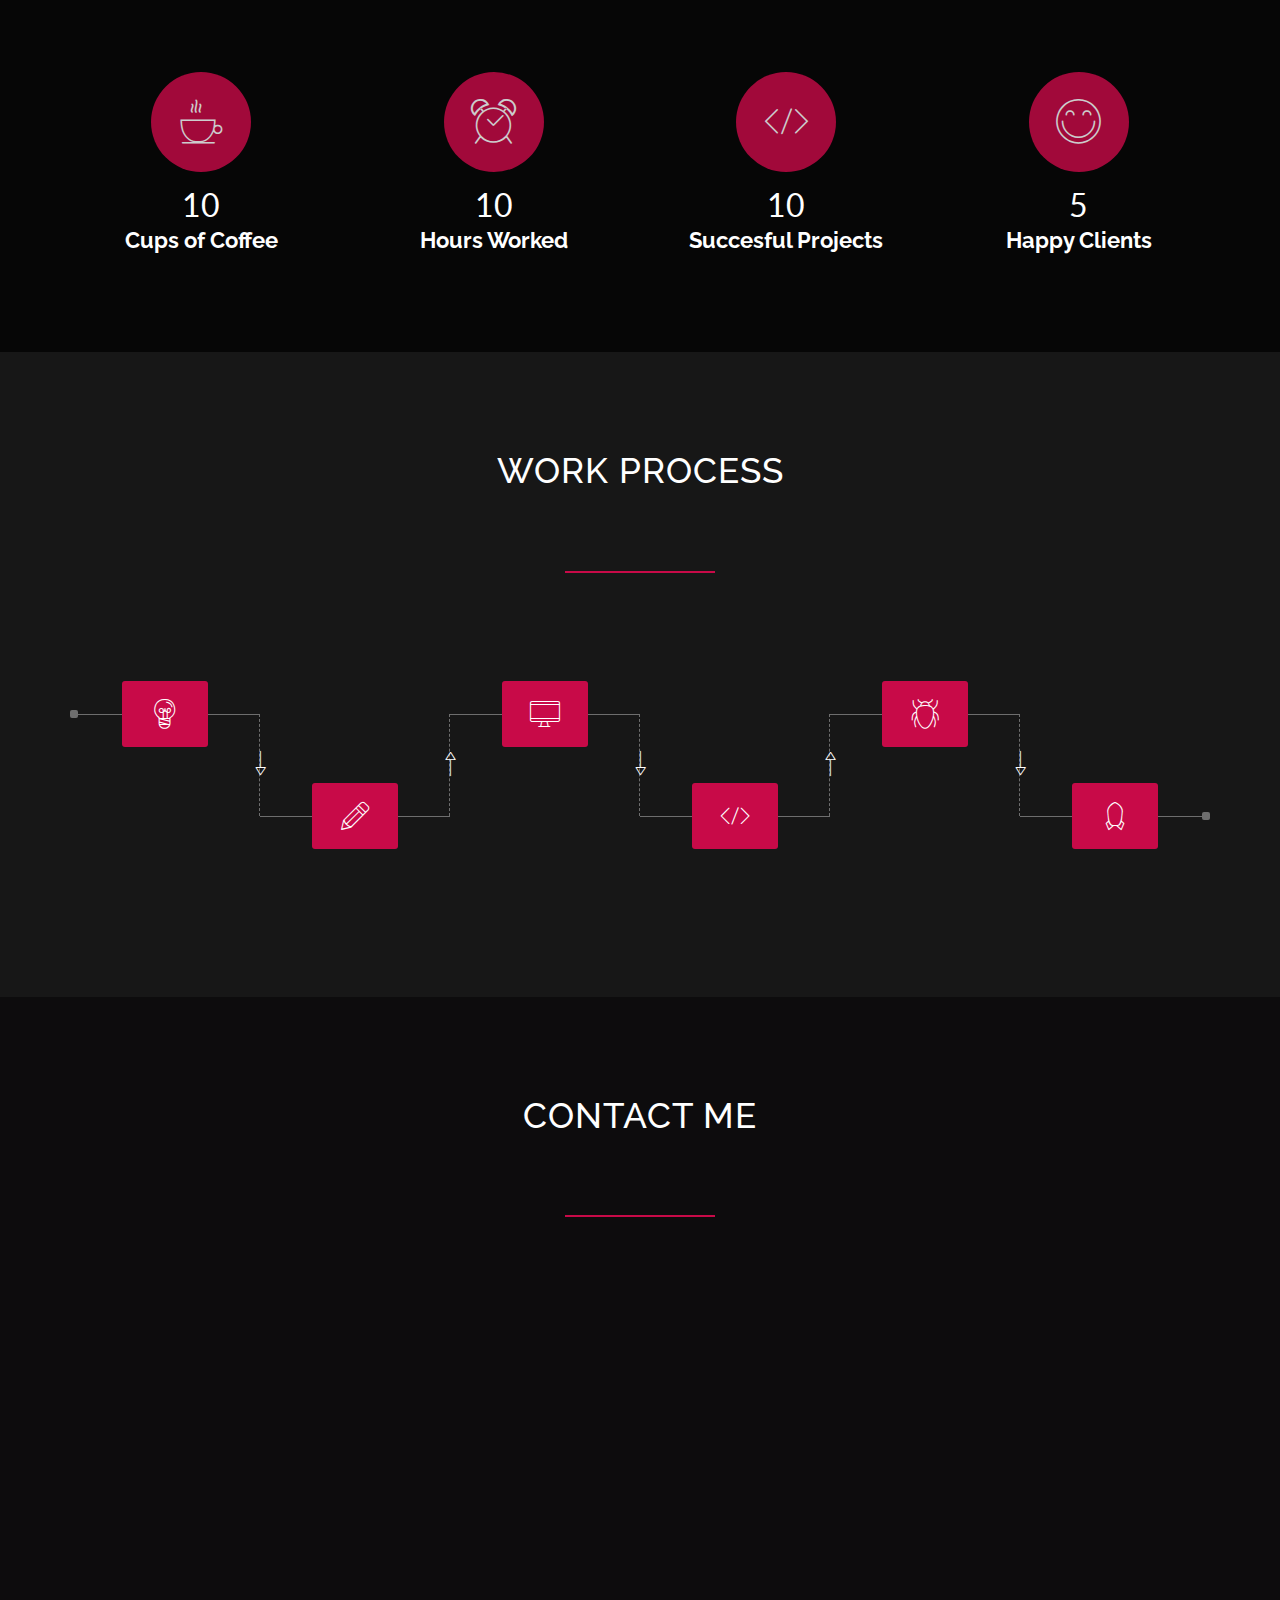
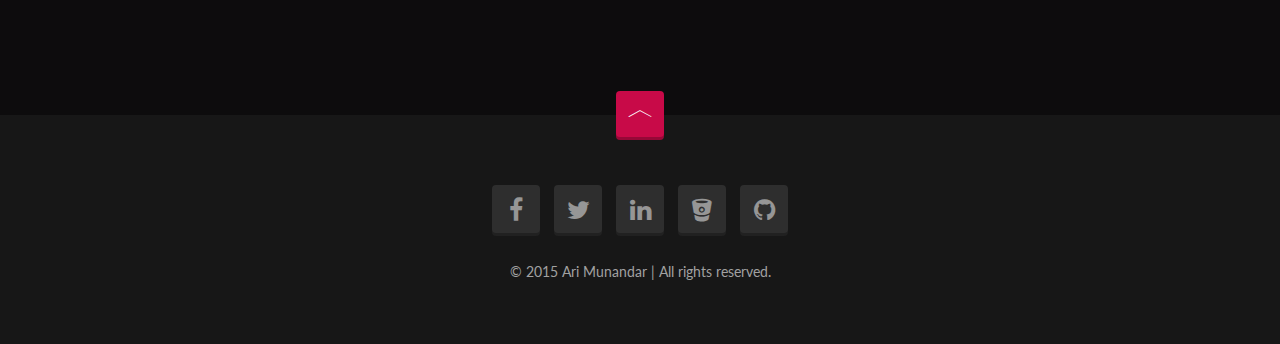
==== commit 8d473671: "Test" ====
--- a/index.html
+++ b/index.html
@@ -1,105 +1,1520 @@
-
-<html>
+<!doctype html>
+<!--[if lt IE 7]>      <html class="no-js lt-ie9 lt-ie8 lt-ie7" lang="en"> <![endif]-->
+<!--[if IE 7]>         <html class="no-js lt-ie9 lt-ie8" lang="en"> <![endif]-->
+<!--[if IE 8]>         <html class="no-js lt-ie9" lang="en"> <![endif]-->
+<!--[if gt IE 8]><!--> <html class="no-js" lang="en"> <!--<![endif]-->
+
 <head>
-	<meta charset="utf-8">
-	<link rel="stylesheet" href="laravel.css">
-	<link rel="stylesheet" href="css1.css">
-	<link rel="icon" type="image/png" href="images/npll.png" >
-	
-	<title>jerry purnama maulid</title>
+    <meta charset="utf-8">
+    
+    <!-- Site Title -->
+    <title>Ari Munandar | Resume</title>
+    
+    <meta name="description" content="Creative Resume Template">
+    <meta name="keywords" content="creative, resume, template, resposive, bootstrap">
+    <meta name="viewport" content="width=device-width, initial-scale=1, maximum-scale=1.0, user-scalable=no">
+
+    <!-- Google Font -->
+    <link href='http://fonts.googleapis.com/css?family=Lato:400,700' rel='stylesheet' type='text/css'>
+    <link href='http://fonts.googleapis.com/css?family=Raleway:400,700' rel='stylesheet' type='text/css'>
+    
+    <!-- Bootstrap Core CSS -->
+    <link href="assets/plugins/bootstrap/css/bootstrap.min.css" rel="stylesheet" type="text/css">
+    
+    <!-- Font icons CSS -->
+    <link href="assets/plugins/icons-mind/style.css" rel="stylesheet" type="text/css">
+    <link href="assets/plugins/fontawesome/css/font-awesome.min.css" rel="stylesheet" type="text/css">
+    
+    <!-- Plugins CSS -->
+    <link href="assets/plugins/jpreloader/css/jpreloader.css" rel="stylesheet" type="text/css">
+    <link href="assets/plugins/animate-css/animate.min.css" rel="stylesheet" type="text/css">
+    <link href="assets/plugins/magnificPopup/magnific-popup.css" rel="stylesheet" type="text/css">
+    <link href="assets/plugins/flexSlider/flexslider.css" rel="stylesheet" type="text/css">
+    
+    <!-- Main CSS -->
+    <link href="assets/css/berg.css" rel="stylesheet" type="text/css">
+    
+    <!-- Color CSS -->
+    <!--<link href="assets/css/colors/green.css" rel="stylesheet" type="text/css">-->
+    
+    <link href="assets/css/switch-style.css" rel="stylesheet" type="text/css">
+    
+    <!-- Modernizr JS for IE8 support of HTML5 elements and media queries -->
+    <!--[if lt IE 8]>
+    <script src="assets/plugins/modernizr.min.js"></script>
+    <![endif]-->
 </head>
-<body>
-			<div >
-				<!--comment-->
-				<header class="site-header clearfix">
-					<a href="http://www.twitter.com" class="ico">
-						<img src="logo.png" height="70">
-					</a>
-					
-					
-					<!-- <h1 style="text-align:center" > <strong> NEXT PROJECT  </strong> </h1> -->
-
-					<!--  <h2 style="text-align:center">Our Project</h2> -->
-					
-							
-							<a class="pur" href="about.html" target="_blank">About </a>
-							<a class="pur" href="index.html">Home</a>							
-
-
-
-				</header>
-			
-			</div>
-
-
-		<main>
-			<div>
-
-					<section class="billboard" >
-						
-							<p id="main-text" class="into-text" >
-							<h2 style="text-align:center"> <strong>First Website</strong> </h2>
-
-						    <!-- <span style="color:orange"> Tragak lah</span>--> 
-							</p>
-							<a href="#footer">Link to footer</a>
-
-
-							<!--                      88888888888888888888888888888888888888                   -->	
-							<p class="into-text part-two">
-							Pada umumnya user banyak yang 
-							menggunakan win XP bajakan, user yang menggunakan win XP bajakan suatu 
-							saat akan dihadapkan dengan hal seperti ini.....,hal ini mungkin terjadi
-							 dikarenakan user lupa mematikan sistem update yang ada pada win XP. 
-							Pada saat user bemain di dunia maya sistem update akan secara otomatis 
-							meng-update win XP. Inilah tips cara menghilangkan genuine win XP.
-
-
-							</p>
-							<p class="into-text part-two">
-							Pada umumnya user banyak yang 
-							menggunakan win XP bajakan, user yang menggunakan win XP bajakan suatu 
-							saat akan dihadapkan dengan hal seperti ini.....,hal ini mungkin terjadi
-							 dikarenakan user lupa mematikan sistem update yang ada pada win XP. 
-							Pada saat user bemain di dunia maya sistem update akan secara otomatis 
-							meng-update win XP. Inilah tips cara menghilangkan genuine win XP.
-
-
-							</p>
-
-
-
-					</section>
-			</div>
-			<div class="colom" >
-					<section class="main-col">
-						<h3> Learn About </h3>
-						<p>
-							We must much learn more
-						</p>
-
-					</section>
-
-					<aside class="sidebar-col">			
-						<h4>Sign Up</h4>
-						<p>
-							Sign up to learn much more
-						</p>
-
-					</aside>
-			</div>
-		
-		</main>
-
-	
-
-			<footer id="footer"  class="main-footer">			
-				<h4 style="margin-top: 15%;">&copy; November 2015</h4>
-			</footer>
-
-
-		<div class="m-footer">.</div>
-
+
+<!-- The #page-top ID is part of the scrolling feature - the data-spy and data-target are part of the built-in Bootstrap scrollspy function -->
+<body id="page-top" data-spy="scroll" data-target=".navbar-fixed-top" data-offset="66">
+    <!--[if lt IE 10]>
+        <p class="browserupgrade">You are using an <strong>outdated</strong> browser. Please <a href="http://browsehappy.com/">upgrade your browser</a> to improve your experience.</p>
+    <![endif]-->   
+    
+    <!-- HERO START -->
+    <header id="home" class="hero">
+        <div class="pattern-overlay"></div>
+        
+        <div class="hero-body">
+            <div class="hero-text text-center">
+                <h1 class="small">
+                    I'm Ari Munandar <span class="blinker"></span>
+                </h1>
+                
+                <h1>Creative Web Developer</h1>
+                
+                <p>arimunandar.dev@gmail.com | +62 823 8466 9700</p>
+                
+                <div class="page-scroll">
+                    <a href="#profile" class="btn btn-lg btn-custom">
+                        Know Me Better
+                    </a>
+                </div>
+                <!-- //.page-scroll -->
+            </div>
+            <!-- //.hero-text -->
+        </div>
+        <!-- //.hero-body -->
+    </header>
+    <!-- //HERO END -->
+    
+    
+    <!-- NAVIGATION START -->
+    <nav id="navigation" class="navbar navbar-fixed-top center-menu" role="navigation">
+        <div class="container navbar-container">
+            <div class="navbar-header page-scroll">
+                <button type="button" class="navbar-toggle" data-toggle="collapse" data-target=".berg-collapse">
+                    <span class="sr-only">Toggle navigation</span>
+                    <span class="icon-bar"></span>
+                    <span class="icon-bar"></span>
+                    <span class="icon-bar"></span>
+                </button>
+                
+                <a class="navbar-brand visible-xs visible-sm" href="#page-top">ARI MUNANDAR</a>
+            </div>
+            <!-- //.navbar-header -->
+            
+            <div class="navbar-collapse collapse berg-collapse">
+                <ul class="nav navbar-nav">
+                    <li class="page-scroll">
+                        <a href="#home">Home</a>
+                    </li>
+                    
+                    <li class="page-scroll">
+                        <a href="#profile">Profile</a>
+                    </li>
+                    
+                    <li class="page-scroll">
+                        <a href="#portfolio">Portfolio</a>
+                    </li>
+                    
+                    <li class="page-scroll">
+                        <a href="#services">Services</a>
+                    </li>
+                    
+                    <li class="page-scroll">
+                        <a href="#resume">Resume</a>
+                    </li>
+                    
+                    <li class="page-scroll">
+                        <a href="#skills">Skills</a>
+                    </li>
+                    
+                    <li class="page-scroll">
+                        <a href="#contact">Contact</a>
+                    </li>
+                </ul>
+            </div>
+            <!-- //.navbar-collapse -->
+        </div>
+        <!-- //.navbar-container -->
+    </nav>
+    <!-- //NAVIGATION END -->
+    
+    
+    <!-- PROFILE SECTION START -->
+    <section id="profile" class="section">
+        <div class="container section-wrapper">
+            <div class="section-content">
+                <div class="row">
+                    
+                    <!-- PROFILE PICTURE START -->
+                    <div class="col-md-4 hidden-xs hidden-sm match-height pp-wrapper">
+                        <div class="profile-picture style-two">
+                            <img src="assets/images/AriMunandar.jpg" alt="profile picture" class="img-responsive"/>
+                            
+                            <h4 class="title uppercase">Creative Web Developer</h4>
+                        </div>
+                    </div>
+                    <!-- //PROFILE PICTURE END -->
+                    
+                    <div class="col-md-8 match-height">
+
+                        <!-- PROFILE TEXT START -->
+                        <div class="profile-text padding-left-yes">
+                            <div class="row">
+                                <div class="col-md-12">
+                                    <h2 class="section-title uppercase">Hello, My Name is Ari.</h2>
+
+                                    <p>
+                                        Ari Munandar, 24 years young, born and grew up in Batusangkar West Sumatra, Grand Line. Highly motivated creative developer with national client portfolio.
+                                    </p>
+
+                                    <span class="divider"></span>
+
+                                    <p class="text-grey">
+                                        I currently work at Next Project Software House, where I spend most of my time crafting and working on awesome projects.
+                                    </p>
+                                </div>
+                                <!-- //.col-md-12 -->
+                            </div>
+                            <!-- //.row -->
+                        </div>
+                        <!-- //PROFILE TEXT END -->
+
+                        <!-- CONTACT DETAILS START -->
+                        <div class="contact-details padding-left-yes">
+                            <div class="row">
+                                <div class="col-sm-6 col-md-5">
+                                    <h4 class="uppercase">Contact Details</h4>
+
+                                    <ul class="list-unstyled text-grey">
+                                        <li>Ari Munandar</li>
+                                        <li>Jalan Mampang Prapatan VIII No.7 Tegal Parang Jakarta Selatan</li>
+                                        <li>+62 8238 4669 700</li>
+                                        <li>arimunandar.dev@gmail.com</li>
+                                        <li>www.arimunandar-dev.com</li>
+                                    </ul>
+                                </div>
+                                <!-- //.col-md-5 -->
+
+                                <div class="col-sm-6 col-md-7">
+                                    <a href="#" class="btn btn-lg btn-custom">
+                                        <i class="icon-File-Download"></i> Download Resume
+                                    </a>
+                                </div>
+                                <!-- //.col-md-6 -->
+                            </div>
+                            <!-- //.row -->
+                        </div>
+                        <!-- //CONTACT DETAILS END -->
+
+                    </div>
+                    <!-- //.col-md-8 -->
+                </div>
+                <!-- //.row -->
+            </div>
+            <!-- //.section-content -->
+        </div>
+        <!-- //.container -->
+    </section>
+    <!-- //PROFILE SECTION END -->
+    
+    
+    <!-- PORTFOLIO SECTION START -->
+    <section id="portfolio" class="section">
+        <div class="container-fluid section-wrapper">
+            <div class="section-content">
+                <div class="row">
+                    <div class="col-md-12 text-center">
+                        <h2 class="section-title uppercase">My Latest Work</h2>
+
+                        <p class="section-subtitle">I'm looking to expand my portfolio while I'm on top and while I'm young.</p>
+
+                        <span class="divider center"></span>
+                    </div>
+                    <!-- //.col-md-12 -->
+                </div>
+                <!-- //.row -->
+                
+                <!-- PORTFOLIO START -->
+                <div class="portfolio">
+                    <div class="row">
+                        <div class="item col-sm-6 col-md-3">
+                            <div class="project-wrapper">
+                                <div class="project-link">
+                                    <a href="assets/images/portfolio/project-image-1.jpg" class="zoom" title="Buzz Lightyear">
+                                        <i class="icon-Full-Screen"></i>
+                                    </a>
+
+                                    <a href="#" class="external-link" target="_blank">
+                                        <i class="icon-Link"></i>
+                                    </a>
+                                </div>
+                                <!-- //.project-link -->
+
+                                <div class="project-title">
+                                    <h4>Buzz Lightyear</h4>
+                                </div>
+                                <!-- //.project-title -->
+
+                                <img src="assets/images/portfolio/project-image-1.jpg" alt="" class="img-responsive"/>
+                            </div>
+                            <!-- //.project-wrapper -->
+                        </div>
+                        <!-- //.item -->
+
+                        <div class="item col-sm-6 col-md-3">
+                            <div class="project-wrapper">
+                                <div class="project-link">
+                                    <a href="assets/images/portfolio/project-image-2.jpg" class="zoom" title="Robosam 3">
+                                        <i class="icon-Full-Screen"></i>
+                                    </a>
+
+                                    <a href="#" class="external-link" target="_blank">
+                                        <i class="icon-Link"></i>
+                                    </a>
+                                </div>
+                                <!-- //.project-link -->
+
+                                <div class="project-title">
+                                    <h4>Robosam 3</h4>
+                                </div>
+                                <!-- //.project-title -->
+
+                                <img src="assets/images/portfolio/project-image-2.jpg" alt="" class="img-responsive"/>
+                            </div>
+                            <!-- //.project-wrapper -->
+                        </div>
+                        <!-- //.item -->
+
+                        <div class="item col-sm-6 col-md-3">
+                            <div class="project-wrapper">
+                                <div class="project-link">
+                                    <a href="assets/images/portfolio/project-image-3.jpg" class="zoom" title="Coke Man and Dog">
+                                        <i class="icon-Full-Screen"></i>
+                                    </a>
+
+                                    <a href="#" class="external-link" target="_blank">
+                                        <i class="icon-Link"></i>
+                                    </a>
+                                </div>
+                                <!-- //.project-link -->
+
+                                <div class="project-title">
+                                    <h4>Coke Man and Dog</h4>
+                                </div>
+                                <!-- //.project-title -->
+
+                                <img src="assets/images/portfolio/project-image-3.jpg" alt="" class="img-responsive"/>
+                            </div>
+                            <!-- //.project-wrapper -->
+                        </div>
+                        <!-- //.item -->
+
+                        <div class="item col-sm-6 col-md-3">
+                            <div class="project-wrapper">
+                                <div class="project-link">
+                                    <a href="assets/images/portfolio/project-image-4.jpg" class="zoom" title="Speed Projects">
+                                        <i class="icon-Full-Screen"></i>
+                                    </a>
+
+                                    <a href="#" class="external-link" target="_blank">
+                                        <i class="icon-Link"></i>
+                                    </a>
+                                </div>
+                                <!-- //.project-link -->
+
+                                <div class="project-title">
+                                    <h4>Speed Projects</h4>
+                                </div>
+                                <!-- //.project-title -->
+
+                                <img src="assets/images/portfolio/project-image-4.jpg" alt="" class="img-responsive"/>
+                            </div>
+                            <!-- //.project-wrapper -->
+                        </div>
+                        <!-- //.item -->
+
+                        <div class="item col-sm-6 col-md-3">
+                            <div class="project-wrapper">
+                                <div class="project-link">
+                                    <a href="assets/images/portfolio/project-image-5.jpg" class="zoom" title="Wooden Rhinoceros Beetle">
+                                        <i class="icon-Full-Screen"></i>
+                                    </a>
+
+                                    <a href="#" class="external-link" target="_blank">
+                                        <i class="icon-Link"></i>
+                                    </a>
+                                </div>
+                                <!-- //.project-link -->
+
+                                <div class="project-title">
+                                    <h4>Wooden Rhinoceros Beetle</h4>
+                                </div>
+                                <!-- //.project-title -->
+
+                                <img src="assets/images/portfolio/project-image-5.jpg" alt="" class="img-responsive"/>
+                            </div>
+                            <!-- //.project-wrapper -->
+                        </div>
+                        <!-- //.item -->
+
+                        <div class="item col-sm-6 col-md-3">
+                            <div class="project-wrapper">
+                                <div class="project-link">
+                                    <a href="assets/images/portfolio/project-image-6.jpg" class="zoom" title="The First Encounter">
+                                        <i class="icon-Full-Screen"></i>
+                                    </a>
+
+                                    <a href="#" class="external-link" target="_blank">
+                                        <i class="icon-Link"></i>
+                                    </a>
+                                </div>
+                                <!-- //.project-link -->
+
+                                <div class="project-title">
+                                    <h4>The First Encounter</h4>
+                                </div>
+                                <!-- //.project-title -->
+
+                                <img src="assets/images/portfolio/project-image-6.jpg" alt="" class="img-responsive"/>
+                            </div>
+                            <!-- //.project-wrapper -->
+                        </div>
+                        <!-- //.item -->
+
+                        <div class="item col-sm-6 col-md-3">
+                            <div class="project-wrapper">
+                                <div class="project-link">
+                                    <a href="assets/images/portfolio/project-image-7.jpg" class="zoom" title="Dead Pool">
+                                        <i class="icon-Full-Screen"></i>
+                                    </a>
+
+                                    <a href="#" class="external-link" target="_blank">
+                                        <i class="icon-Link"></i>
+                                    </a>
+                                </div>
+                                <!-- //.project-link -->
+
+                                <div class="project-title">
+                                    <h4>Dead Pool</h4>
+                                </div>
+                                <!-- //.project-title -->
+
+                                <img src="assets/images/portfolio/project-image-7.jpg" alt="" class="img-responsive"/>
+                            </div>
+                            <!-- //.project-wrapper -->
+                        </div>
+                        <!-- //.item -->
+
+                        <div class="item col-sm-6 col-md-3">
+                            <div class="project-wrapper">
+                                <div class="project-link">
+                                    <a href="assets/images/portfolio/project-image-8.jpg" class="zoom" title="Rebus II">
+                                        <i class="icon-Full-Screen"></i>
+                                    </a>
+
+                                    <a href="#" class="external-link" target="_blank">
+                                        <i class="icon-Link"></i>
+                                    </a>
+                                </div>
+                                <!-- //.project-link -->
+
+                                <div class="project-title">
+                                    <h4>Rebus II</h4>
+                                </div>
+                                <!-- //.project-title -->
+
+                                <img src="assets/images/portfolio/project-image-8.jpg" alt="" class="img-responsive"/>
+                            </div>
+                            <!-- //.project-wrapper -->
+                        </div>
+                        <!-- //.item -->
+                    </div>
+                    <!-- //.row -->
+                </div>
+                <!-- PORTFOLIO END -->
+            </div>
+            <!-- //.section-content -->
+        </div>
+        <!-- //.container-fluid -->
+    </section>
+    <!-- //PORTFOLIO SECTION END -->
+    
+    
+    <!-- SERVICES SECTION START -->
+    <section id="services" class="section">
+        <div class="container section-wrapper">
+            <div class="section-content">
+                <div class="row">
+                    <div class="col-md-8 col-md-offset-2 text-center">
+                        <h2 class="section-title uppercase">What I'm Doing</h2>
+
+                        <p class="section-subtitle">
+                            I love what I do. I take great pride in what I do. And I can't do something halfway, three-quarters, nine-tenths. If I'm going to do something, I go all the way.
+                        </p>
+
+                        <span class="divider center"></span>
+                    </div>
+                    <!-- //.col-md-8 -->
+                </div>
+                <!-- //.row -->
+            
+                <!-- SERVICES START -->
+                <div class="services">
+                    <div class="row">
+                        <div class="col-sm-4 col-md-4 item top dark-bg match-height">
+                            <div class="inner-content">
+                                <i class="icon-Chess colored-text"></i>
+
+                                <h4 class="uppercase">1. Strategy</h4>
+
+                                <p class="text-grey">
+                                    Lorem ipsum dolor sit amet, consectetuer adipiscing elit, sed diam nonummy nibh euismod tincidunt ut laoreet dolore magna aliquam erat volutpat.
+                                </p>
+                            </div>
+                            <!-- //.inner-content -->
+                        </div>
+                        <!-- //.item -->
+
+                        <div class="col-sm-4 col-md-4 item top match-height">
+                            <div class="inner-content">
+                                <i class="icon-Leafs-2 colored-text"></i>
+
+                                <h4 class="uppercase">2. Branding</h4>
+
+                                <p class="text-grey">
+                                    Lorem ipsum dolor sit amet, consectetuer adipiscing elit, sed diam nonummy nibh euismod tincidunt ut laoreet dolore magna aliquam erat volutpat.
+                                </p>
+                            </div>
+                            <!-- //.inner-content -->
+                        </div>
+                        <!-- //.item -->
+
+                        <div class="col-sm-4 col-md-4 item top dark-bg match-height">
+                            <div class="inner-content">
+                                <i class=" icon-Transform-2 colored-text"></i>
+
+                                <h4 class="uppercase">3. Web Design</h4>
+
+                                <p class="text-grey">
+                                    Lorem ipsum dolor sit amet, consectetuer adipiscing elit, sed diam nonummy nibh euismod tincidunt ut laoreet dolore magna aliquam erat volutpat.
+                                </p>
+                            </div>
+                            <!-- //.inner-content -->
+                        </div>
+                        <!-- //.item -->
+                        
+                        <div class="col-sm-4 col-md-4 item match-height">
+                            <div class="inner-content">
+                                <i class="icon-Speach-Bubble3 colored-text"></i>
+
+                                <h4 class="uppercase">4. Social Media</h4>
+
+                                <p class="text-grey">
+                                    Lorem ipsum dolor sit amet, consectetuer adipiscing elit, sed diam nonummy nibh euismod tincidunt ut laoreet dolore magna aliquam erat volutpat.
+                                </p>
+                            </div>
+                            <!-- //.inner-content -->
+                        </div>
+                        <!-- //.item -->
+
+                        <div class="col-sm-4 col-md-4 item dark-bg match-height">
+                            <div class="inner-content">
+                                <i class="icon-Monitor-Tablet colored-text"></i>
+
+                                <h4 class="uppercase">5. Development</h4>
+
+                                <p class="text-grey">
+                                    Lorem ipsum dolor sit amet, consectetuer adipiscing elit, sed diam nonummy nibh euismod tincidunt ut laoreet dolore magna aliquam erat volutpat.
+                                </p>
+                            </div>
+                            <!-- //.inner-content -->
+                        </div>
+                        <!-- //.item -->
+
+                        <div class="col-sm-4 col-md-4 item match-height">
+                            <div class="inner-content">
+                                <i class="icon-Consulting colored-text"></i>
+
+                                <h4 class="uppercase">6. Consulting</h4>
+
+                                <p class="text-grey">
+                                    Lorem ipsum dolor sit amet, consectetuer adipiscing elit, sed diam nonummy nibh euismod tincidunt ut laoreet dolore magna aliquam erat volutpat.
+                                </p>
+                            </div>
+                            <!-- //.inner-content -->
+                        </div>
+                        <!-- //.item -->
+                    </div>
+                    <!-- //.row -->
+                </div>
+                <!-- //SERVICES END -->
+            </div>
+            <!-- //.section-content -->
+        </div>
+        <!-- //.container -->
+    </section>
+    <!-- //SERVICES SECTION END -->
+    
+    
+    <!-- STRENGHTS SECTION START -->
+    <section id="strenghts" class="section bg-image-yes">
+        <div class="container-fluid section-wrapper">
+            <div class="section-content">
+                <div class="row">
+                    <div class="col-md-8 col-md-offset-2 text-center">
+                        <h2 class="section-title uppercase">My Strengths</h2>
+
+                        <p class="section-subtitle">Failure will never overtake me if my determination to succeed is strong enough.</p>
+
+                        <span class="divider center"></span>
+                    </div>
+                    <!-- //.col-md-8 -->
+                </div>
+                <!-- //.row -->
+                
+                <div class="row">
+                    <div class="col-md-12">
+
+                        <!-- COLUMN CHART START -->
+                        <div class="column-chart">
+                            <div class="legend legend-left hidden-xs">
+                                <h3 class="legend-title">ME</h3>
+                            </div>
+                            <!-- //.legend -->
+
+                            <div class="legend legend-right hidden-xs">
+                                <div class="item">
+                                    <h4>Superhero</h4>
+                                </div>
+                                <!-- //.item -->
+
+                                <div class="item">
+                                    <h4>Preety Good</h4>
+                                </div>
+                                <!-- //.item -->
+
+                                <div class="item">
+                                    <h4>Good</h4>
+                                </div>
+                                <!-- //.item -->
+
+                                <div class="item">
+                                    <h4>Newbie</h4>
+                                </div>
+                                <!-- //.item -->
+                            </div>
+                            <!-- //.legend -->
+
+                            <div class="chart clearfix">
+                                <div class="item">
+                                    <div class="bar">
+                                        <span class="percent">80%</span>
+
+                                        <div class="item-progress" data-percent="80">
+                                            <span class="title uppercase">Creativity</span>
+                                        </div>
+                                        <!-- //.item-progress -->
+                                    </div>
+                                    <!-- //.bar -->
+                                </div>
+                                <!-- //.item -->
+
+                                <div class="item">
+                                    <div class="bar">
+                                        <span class="percent">71%</span>
+
+                                        <div class="item-progress" data-percent="71">
+                                            <span class="title uppercase">Reliable</span>
+                                        </div>
+                                        <!-- //.item-progress -->
+                                    </div>
+                                    <!-- //.bar -->
+                                </div>
+                                <!-- //.item -->
+
+                                <div class="item">
+                                    <div class="bar">
+                                        <span class="percent">82%</span>
+
+                                        <div class="item-progress" data-percent="82">
+                                            <span class="title uppercase">Comunication</span>
+                                        </div>
+                                        <!-- //.item-progress -->
+                                    </div>
+                                    <!-- //.bar -->
+                                </div>
+                                <!-- //.item -->
+
+                                <div class="item">
+                                    <div class="bar">
+                                        <span class="percent">58%</span>
+
+                                        <div class="item-progress" data-percent="58">
+                                            <span class="title uppercase">Leadership</span>
+                                        </div>
+                                        <!-- //.item-progress -->
+                                    </div>
+                                    <!-- //.bar -->
+                                </div>
+                                <!-- //.item -->
+
+                                <div class="item">
+                                    <div class="bar">
+                                        <span class="percent">67%</span>
+
+                                        <div class="item-progress" data-percent="67">
+                                            <span class="title uppercase">Persuasion</span>
+                                        </div>
+                                        <!-- //.item-progress -->
+                                    </div>
+                                    <!-- //.bar -->
+                                </div>
+                                <!-- //.item -->
+                            </div>
+                            <!-- //.chart -->
+                        </div>
+                        <!-- //COLUMN CHART END -->
+
+                    </div>
+                    <!-- //.col-md-12 -->
+                </div>
+                <!-- //.row -->
+            </div>
+            <!-- //.section-content -->
+        </div>
+        <!-- //.container -->
+    </section>
+    <!-- //STRENGHTS SECTION END -->
+    
+    
+    <!-- RESUME SECTION START -->
+    <section id="resume" class="section">
+        <div class="container section-wrapper">
+            <div class="section-content">
+                <div class="row">
+                    <div class="col-md-8 col-md-offset-2 text-center">
+                        <h2 class="section-title uppercase">My Resume</h2>
+
+                        <p class="section-subtitle">
+                            If you call failures experiments, you can put them in your resume and claim them as achievements.
+                        </p>
+
+                        <span class="divider center"></span>
+                    </div>
+                    <!-- //.col-md-8 -->
+                </div>
+                <!-- //.row -->
+                
+                <!-- EDUCATION START -->
+                <div class="row education">
+                    <div class="col-md-10 col-md-offset-1">
+                        <h3>
+                            My Education
+                            <br>
+                            2006 - 2015
+                        </h3>
+
+                        <div class="panel-group resume" id="education">
+                            <div class="resume-item">
+                                <div class="resume-year">
+                                    <span class="resume-year">2010 - 2015</span>
+                                </div>
+                                <!-- //.resume-year -->
+
+                                <div class="resume-btn">
+                                    <a href="#education1" data-toggle="collapse" data-parent="#education"></a>
+                                </div>
+                                <!-- //.resume-btn -->
+
+                                <div class="panel">
+                                    <div class="panel-heading">
+                                        <div class="panel-title">
+                                            <h4 class="resume-title">Bachelors Degree - Putra Indonesia University YPTK Padang</h4>
+                                        </div>
+                                        <!-- //.panel-title -->
+                                    </div>
+                                    <!-- //.panel-heading -->
+
+                                    <div id="education1" class="panel-collapse collapse in">
+                                        <div class="panel-body text-grey">
+                                            <p>
+                                                Lorem ipsum dolor sit amet, consectetuer adipiscing elit, sed diam nonummy nibh euismod tincidunt ut laoreet dolore magna aliquam erat volutpat. Ut wisi enim ad minim veniam, quis nostrud exerci tation ullamcorper suscipit lobortis nisl ut aliquip ex ea commodo consequat. 
+                                            </p>
+                                        </div>
+                                        <!-- //.panel-body -->
+                                    </div>
+                                    <!-- //.panel-collapse -->
+                                </div>
+                                <!-- //.panel -->
+                            </div>
+                            <!-- //.resume-item -->
+
+                            <div class="resume-item">
+                                <div class="resume-year">
+                                    <span class="resume-year">2006 - 2009</span>
+                                </div>
+                                <!-- //.resume-year -->
+
+                                <div class="resume-btn">
+                                    <a href="#education2" class="collapsed" data-toggle="collapse" data-parent="#education"></a>
+                                </div>
+                                <!-- //.resume-btn -->
+
+                                <div class="panel">
+                                    <div class="panel-heading">
+                                        <div class="panel-title">
+                                            <h4 class="resume-title">Hight School - SMAN 1 Sungayang</h4>
+                                        </div>
+                                        <!-- //.panel-title -->
+                                    </div>
+                                    <!-- //.panel-heading -->
+
+                                    <div id="education2" class="panel-collapse collapse">
+                                        <div class="panel-body text-grey">
+                                            <p>
+                                                Lorem ipsum dolor sit amet, consectetuer adipiscing elit, sed diam nonummy nibh euismod tincidunt ut laoreet dolore magna aliquam erat volutpat. Ut wisi enim ad minim veniam, quis nostrud exerci tation ullamcorper suscipit lobortis nisl ut aliquip ex ea commodo consequat. 
+                                            </p>
+                                        </div>
+                                        <!-- //.panel-body -->
+                                    </div>
+                                    <!-- //.panel-collapse -->
+                                </div>
+                                <!-- //.panel -->
+                            </div>
+                            <!-- //.resume-item -->
+
+                            <div class="resume-item">
+                                <div class="resume-year">
+                                    <span class="resume-year">2003 - 2006</span>
+                                </div>
+                                <!-- //.resume-year -->
+
+                                <div class="resume-btn">
+                                    <a href="#education3" class="collapsed" data-toggle="collapse" data-parent="#education"></a>
+                                </div>
+                                <!-- //.resume-btn -->
+
+                                <div class="panel">
+                                    <div class="panel-heading">
+                                        <div class="panel-title">
+                                            <h4 class="resume-title">Junior Hight School - SMPN 1 Sungayang</h4>
+                                        </div>
+                                        <!-- //.panel-title -->
+                                    </div>
+                                    <!-- //.panel-heading -->
+
+                                    <div id="education3" class="panel-collapse collapse">
+                                        <div class="panel-body text-grey">
+                                            <p>
+                                                Lorem ipsum dolor sit amet, consectetuer adipiscing elit, sed diam nonummy nibh euismod tincidunt ut laoreet dolore magna aliquam erat volutpat. Ut wisi enim ad minim veniam, quis nostrud exerci tation ullamcorper suscipit lobortis nisl ut aliquip ex ea commodo consequat. 
+                                            </p>
+                                        </div>
+                                        <!-- //.panel-body -->
+                                    </div>
+                                    <!-- //.panel-collapse -->
+                                </div>
+                                <!-- //.panel -->
+                            </div>
+                            <!-- //.resume-item -->
+                        </div>
+                        <!-- //.panel-group -->
+                    </div>
+                    <!-- //.col-md-10 -->
+                </div>
+                <!-- //EDUCATION END -->
+            
+                <!-- WORK EXPERIENCE START -->
+                <div class="row work-experience">
+                    <div class="col-md-10 col-md-offset-1">
+                        <h3>
+                            Work Experience
+                            <br>
+                            2014 - Now
+                        </h3>
+
+                        <div class="panel-group resume" id="work">
+                            <div class="resume-item">
+                                <div class="resume-year">
+                                    <span class="resume-year">2014 - Now</span>
+                                </div>
+                                <!-- //.resume-year -->
+
+                                <div class="resume-btn">
+                                    <a href="#work1" data-toggle="collapse" data-parent="#work"></a>
+                                </div>
+                                <!-- //.resume-btn -->
+
+                                <div class="panel">
+                                    <div class="panel-heading">
+                                        <div class="panel-title">
+                                            <h4 class="resume-title">Web Developer - Freelance</h4>
+                                        </div>
+                                        <!-- //.panel-title -->
+                                    </div>
+                                    <!-- //.panel-heading -->
+
+                                    <div id="work1" class="panel-collapse collapse in">
+                                        <div class="panel-body text-grey">
+                                            <p>
+                                                Responsibilities:
+                                                <br>
+                                                Design of print collateral and websites for various clients and markets, development of new and existing brands, 3D modeling of floor and site plans.
+                                            </p>
+                                        </div>
+                                        <!-- //.panel-body -->
+                                    </div>
+                                    <!-- //.panel-collapse -->
+                                </div>
+                                <!-- //.panel -->
+                            </div>
+                            <!-- //.resume-item -->
+                        </div>
+                        <!-- //.panel-group -->
+                    </div>
+                    <!-- //.col-md-10 -->
+                </div>
+                <!-- //WORK EXPERIENCE END -->
+            </div>
+            <!-- //.section-content -->
+        </div>
+        <!-- //.container -->
+    </section>
+    <!-- //RESUME SECTION END -->    
+    
+    <!-- SKILLS SECTION START -->
+    <section id="skills" class="section">
+        <div class="container section-wrapper">
+            <div class="section-content">
+                <div class="row">
+                    <div class="col-md-8 col-md-offset-2 text-center">
+                        <h2 class="section-title uppercase">Skills & Expertise</h2>
+
+                        <p class="section-subtitle">A winner is someone who recognizes his God-given talents, works his tail off to develop them into skills, and uses these skills to accomplish his goals.</p>
+
+                        <span class="divider center"></span>
+                    </div>
+                    <!-- //.col-md-8 -->
+                </div>
+                <!-- //.row -->
+                
+                <!-- CIRCLE CHART START -->
+                <div class="circle-chart">
+                    <div class="row">
+                        <div class="col-sm-4 col-md-2">
+                            <div class="item">
+                                <div class="circle">
+                                    <span class="item-progress" data-percent="65"></span>
+                                </div>
+                                <!-- //.circle -->
+
+                                <span class="percent">65%</span>
+
+                                <h4 class="text-center uppercase">HTML5 + CSS3</h4>
+                            </div>
+                            <!-- //.item -->
+                        </div>
+                        <!-- //.col-md-2 -->
+
+                        <div class="col-sm-4 col-md-2">
+                            <div class="item">
+                                <div class="circle">
+                                    <span class="item-progress" data-percent="40"></span>
+                                </div>
+                                <!-- //.circle -->
+
+                                <span class="percent">40%</span>
+
+                                <h4 class="text-center uppercase">Angular JS</h4>
+                            </div>
+                            <!-- //.item -->
+                        </div>
+                        <!-- //.col-md-2 -->
+                        <div class="col-sm-4 col-md-2">
+                            <div class="item last">
+                                <div class="circle">
+                                    <span class="item-progress" data-percent="30"></span>
+                                </div>
+                                <!-- //.circle -->
+
+                                <span class="percent">30%</span>
+
+                                <h4 class="text-center uppercase">Node Js</h4>
+                            </div>
+                            <!-- //.item -->
+                        </div>
+                        <!-- //.col-md-2 -->
+
+                        <div class="col-sm-4 col-md-2">
+                            <div class="item">
+                                <div class="circle">
+                                    <span class="item-progress" data-percent="75"></span>
+                                </div>
+                                <!-- //.circle -->
+
+                                <span class="percent">75%</span>
+
+                                <h4 class="text-center uppercase">PHP</h4>
+                            </div>
+                            <!-- //.item -->
+                        </div>
+                        <!-- //.col-md-2 -->
+
+                        <div class="col-sm-4 col-md-2">
+                            <div class="item">
+                                <div class="circle">
+                                    <span class="item-progress" data-percent="70"></span>
+                                </div>
+                                <!-- //.circle -->
+
+                                <span class="percent">70%</span>
+
+                                <h4 class="text-center uppercase">Laravel</h4>
+                            </div>
+                            <!-- //.item -->
+                        </div>
+                        <!-- //.col-md-2 -->
+
+                        <div class="col-sm-4 col-md-2">
+                            <div class="item">
+                                <div class="circle">
+                                    <span class="item-progress" data-percent="65"></span>
+                                </div>
+                                <!-- //.circle -->
+
+                                <span class="percent">65%</span>
+
+                                <h4 class="text-center uppercase">CodeIgniter</h4>
+                            </div>
+                            <!-- //.item -->
+                        </div>
+                        <!-- //.col-md-2 -->                        
+                    </div>
+                    <!-- //.row -->
+                </div>
+                <!-- //CIRCLE CHART END -->
+
+                 <!-- CIRCLE CHART START -->
+                <div class="circle-chart">
+                    <div class="row">
+                        <div class="col-sm-4 col-md-2">
+                            <div class="item">
+                                <div class="circle">
+                                    <span class="item-progress" data-percent="75"></span>
+                                </div>
+                                <!-- //.circle -->
+
+                                <span class="percent">75%</span>
+
+                                <h4 class="text-center uppercase">Bootstrap</h4>
+                            </div>
+                            <!-- //.item -->
+                        </div>
+                        <!-- //.col-md-2 -->
+
+                        <div class="col-sm-4 col-md-2">
+                            <div class="item">
+                                <div class="circle">
+                                    <span class="item-progress" data-percent="50"></span>
+                                </div>
+                                <!-- //.circle -->
+
+                                <span class="percent">50%</span>
+
+                                <h4 class="text-center uppercase">Materialize</h4>
+                            </div>
+                            <!-- //.item -->
+                        </div>
+                        <!-- //.col-md-2 -->
+                        <div class="col-sm-4 col-md-2">
+                            <div class="item last">
+                                <div class="circle">
+                                    <span class="item-progress" data-percent="65"></span>
+                                </div>
+                                <!-- //.circle -->
+
+                                <span class="percent">65%</span>
+
+                                <h4 class="text-center uppercase">Sql</h4>
+                            </div>
+                            <!-- //.item -->
+                        </div>
+                        <!-- //.col-md-2 -->
+
+                        <div class="col-sm-4 col-md-2">
+                            <div class="item">
+                                <div class="circle">
+                                    <span class="item-progress" data-percent="40"></span>
+                                </div>
+                                <!-- //.circle -->
+
+                                <span class="percent">40%</span>
+
+                                <h4 class="text-center uppercase">JQuery</h4>
+                            </div>
+                            <!-- //.item -->
+                        </div>
+                        <!-- //.col-md-2 -->
+
+                        <div class="col-sm-4 col-md-2">
+                            <div class="item">
+                                <div class="circle">
+                                    <span class="item-progress" data-percent="45"></span>
+                                </div>
+                                <!-- //.circle -->
+
+                                <span class="percent">45%</span>
+
+                                <h4 class="text-center uppercase">AJAX</h4>
+                            </div>
+                            <!-- //.item -->
+                        </div>
+                        <!-- //.col-md-2 -->
+
+                        <div class="col-sm-4 col-md-2">
+                            <div class="item">
+                                <div class="circle">
+                                    <span class="item-progress" data-percent="40"></span>
+                                </div>
+                                <!-- //.circle -->
+
+                                <span class="percent">40%</span>
+
+                                <h4 class="text-center uppercase">Javascript</h4>
+                            </div>
+                            <!-- //.item -->
+                        </div>
+                        <!-- //.col-md-2 -->                        
+                    </div>
+                    <!-- //.row -->
+                </div>
+                <!-- //CIRCLE CHART END -->
+            </div>
+            <!-- //.section-content -->
+        </div>
+        <!-- //.container -->
+    </section>
+    <!-- //SKILLS SECTION END -->
+    
+    
+    <!-- KNOWLEDGE SECTION START -->
+    <section id="knowledge" class="section">
+        <div class="container section-wrapper">
+            <div class="section-content">
+                <div class="row">
+                    <div class="col-md-8 col-md-offset-2 text-center">
+                        <h2 class="section-title uppercase">Knowledge</h2>
+
+                        <p class="section-subtitle">Human behavior flows from three main sources: desire, emotion, and knowledge.</p>
+
+                        <span class="divider center"></span>
+                    </div>
+                    <!-- //.col-md-8 -->
+                </div>
+                <!-- //.row -->
+                
+                <!-- BAR CHART START -->
+                <div class="row">
+                    <div class="col-sm-6 col-md-6">
+                        <div class="bar-chart">
+                            <div class="item">
+                                <h4 class="uppercase">Brand Marketing</h4>
+
+                                <div class="bar">
+                                    <span class="percent">65%</span>
+                                    <span class="item-progress" data-percent="65"></span>
+                                </div>
+                                <!-- //.bar -->
+                            </div>
+                            <!-- //.item -->
+
+                            <div class="item">
+                                <h4 class="uppercase">Web Development</h4>
+
+                                <div class="bar">
+                                    <span class="percent">75%</span>
+                                    <span class="item-progress" data-percent="75"></span>
+                                </div>
+                                <!-- //.bar -->
+                            </div>
+                            <!-- //.item -->
+                        </div>
+                        <!-- //.bar-chart -->
+                    </div>
+                    <!-- //.col-md-6 -->
+
+                    <div class="col-sm-6 col-md-6">
+                        <div class="bar-chart">
+                            <div class="item">
+                                <h4 class="uppercase">Brand Design</h4>
+
+                                <div class="bar">
+                                    <span class="percent">55%</span>
+                                    <span class="item-progress" data-percent="55"></span>
+                                </div>
+                                <!-- //.bar -->
+                            </div>
+                            <!-- //.item -->
+
+                            <div class="item">
+                                <h4 class="uppercase">Internet Marketing</h4>
+
+                                <div class="bar">
+                                    <span class="percent">65%</span>
+                                    <span class="item-progress" data-percent="65"></span>
+                                </div>
+                                <!-- //.bar -->
+                            </div>
+                            <!-- //.item -->
+
+                        </div>
+                        <!-- //.bar-chart -->
+                    </div>
+                    <!-- //.col-md-6 -->
+                </div>
+                <!-- //BAR CHART END -->
+            </div>
+            <!-- //.section-content -->
+        </div>
+        <!-- //.container -->
+        
+    </section>
+    <!-- //KNOWLEDGE SECTION END -->   
+    
+    <!-- MILESTONES SECTION START -->
+    <section id="milestones" class="section bg-image-yes">
+        <div class="container-fluid section-wrapper">
+            <div class="section-content">
+                <div class="row">
+                    <div class="col-md-8 col-md-offset-2 text-center">
+                        <h2 class="section-title uppercase">Milestones Achieved</h2>
+
+                        <p class="section-subtitle">My path has not been determined. I shall have more experiences and pass many more milestones.</p>
+
+                        <span class="divider center"></span>
+                    </div>
+                    <!-- //.col-md-8 -->
+                </div>
+                <!-- //.row -->
+                
+                <!-- MILESTONES START -->
+                <div class="milestones">
+                    <div class="row">
+                        <div class="col-sm-6 col-md-3 item">
+                            <div class="circle">
+                                <i class="icon-Coffee"></i>
+                            </div>
+                            <!-- //.circle -->
+
+                            <span class="number" data-from="10" data-to="772" data-refresh-interval="100">
+                                10
+                            </span>
+
+                            <h4>Cups of Coffee</h4>
+                        </div>
+                        <!-- //.item -->
+
+                        <div class="col-sm-6 col-md-3 item">
+                            <div class="circle">
+                                <i class="icon-Clock"></i>
+                            </div>
+                            <!-- //.circle -->
+
+                            <span class="number" data-from="5" data-to="639" data-refresh-interval="5">
+                                10
+                            </span>
+
+                            <h4>Hours Worked</h4>
+                        </div>
+                        <!-- //.item -->
+
+                        <div class="col-sm-6 col-md-3 item">
+                            <div class="circle">
+                                <i class="icon-Coding"></i>
+                            </div>
+                            <!-- //.circle -->
+
+                            <span class="number" data-from="10" data-to="12" data-refresh-interval="10">
+                                10
+                            </span>
+
+                            <h4>Succesful Projects</h4>
+                        </div>
+                        <!-- //.item -->
+
+                        <div class="col-sm-6 col-md-3 item">
+                            <div class="circle">
+                                <i class="icon-Smile"></i>
+                            </div>
+                            <!-- //.circle -->
+
+                            <span class="number" data-from="5" data-to="9" data-refresh-interval="5">
+                                5
+                            </span>
+
+                            <h4>Happy Clients</h4>
+                        </div>
+                        <!-- //.item -->
+                    </div>
+                    <!-- //.row -->
+                </div>
+                <!-- //MILESTONES END -->
+            </div>
+            <!-- //.section-content -->
+        </div>
+        <!-- //.container -->
+    </section>
+    <!-- //MILESTONES SECTION END -->
+    
+    
+    <!-- WORK PROCESS SECTION START -->
+    <section id="work-process" class="section">
+        <div class="container section-wrapper">
+            <div class="section-content">
+                <div class="row">
+                    <div class="col-md-12 text-center">
+                        <h2 class="section-title uppercase">Work Process</h2>
+
+                        <p class="section-subtitle">
+                            As a human being, I'm work in process.
+                        </p>
+
+                        <span class="divider center"></span>
+                    </div>
+                    <!-- //.col-md-12 -->
+                </div>
+                <!-- //.row -->
+                
+                <!-- WORK PROCESS START -->
+                <div class="work-process">
+                    <div class="row">
+                        <div class="col-sm-2 col-md-2 item no-margin first">
+                            <div class="inner-content">
+                                <i class="icon-Light-Bulb2"></i>
+
+                                <span class="title">1. Idea</span>
+
+                                <span class="dot"></span>
+                            </div>
+                            <!-- //.inner-content -->
+
+                            <i class="icon-Arrow icon-Down-3"></i>
+                        </div>
+                        <!-- //.item -->
+
+                        <div class="col-sm-2 col-md-2 item">
+                            <div class="inner-content">
+                                <i class="icon-Pencil"></i>
+
+                                <span class="title">2. Sketch</span>
+                            </div>
+                            <!-- //.inner-content -->
+
+                            <i class="icon-Arrow icon-Up-3"></i>
+                        </div>
+                        <!-- //.item -->
+
+                        <div class="col-sm-2 col-md-2 item no-margin">
+                            <div class="inner-content">
+                                <i class="icon-Monitor-2"></i>
+
+                                <span class="title">3. Design</span>
+                            </div>
+                            <!-- //.inner-content -->
+
+                            <i class="icon-Arrow icon-Down-3"></i>
+                        </div>
+                        <!-- //.item -->
+
+                        <div class="col-sm-2 col-md-2 item">
+                            <div class="inner-content">
+                                <i class="icon-Coding"></i>
+
+                                <span class="title">4. Develop</span>
+                            </div>
+                            <!-- //.inner-content -->
+
+                            <i class="icon-Arrow icon-Up-3"></i>
+                        </div>
+                        <!-- //.item -->
+
+                        <div class="col-sm-2 col-md-2 item no-margin">
+                            <div class="inner-content">
+                                <i class="icon-Bug"></i>
+
+                                <span class="title">5. Test</span>
+                            </div>
+                            <!-- //.inner-content -->
+
+                            <i class="icon-Arrow icon-Down-3"></i>
+                        </div>
+                        <!-- //.item -->
+
+                        <div class="col-sm-2 col-md-2 item last">
+                            <div class="inner-content">
+                                <i class="icon-Rocket"></i>
+
+                                <span class="title">6. Launch</span>
+
+                                <span class="dot"></span>
+                            </div>
+                            <!-- //.inner-content -->
+                        </div>
+                        <!-- //.item -->
+                    </div>
+                    <!-- //.row -->
+                </div>
+                <!-- //WORK PROCESS END -->
+            </div>
+            <!-- //.section-content -->
+        </div>
+        <!-- //.container -->
+    </section>
+    <!-- //WORK PROCESS SECTION END -->
+    
+    
+    <!-- CONTACT SECTION START -->
+    <section id="contact" class="section">
+        <div class="container section-wrapper">
+            <div class="section-content">
+                <div class="row">
+                    <div class="col-md-12 text-center">
+                        <h2 class="section-title uppercase">Contact Me</h2>
+
+                        <p class="section-subtitle">
+                            Have a project you'd like to discuss?
+                        </p>
+
+                        <span class="divider center"></span>
+                    </div>
+                    <!-- //.col-md-12 -->
+                </div>
+                <!-- //.row -->
+                
+                <div class="row">
+                    <div class="col-md-12">
+
+                        <!-- CONTACT DETAILS START -->
+                        <div class="contact-details text-center">
+                            <div class="speech-bubble">
+                                <i class="icon-Speach-Bubble11"></i>
+
+                                <h4 class="uppercase text-grey">
+                                    Say<br>Hello
+                                </h4>
+                            </div>
+                            <!-- //.speech-bubble -->
+
+                            <h2 class="uppercase"><strong>Ari Munandar</strong></h2>
+
+                            <h4 class="text-grey">arimunandar.dev@gmail.com | +62 823 8466 9700</h4>
+
+                            <span class="divider center"></span>
+                        </div>
+                        <!-- //CONTACT DETAILS END -->
+                    </div>
+                    <!-- //.col-md-12 -->
+                </div>
+                <!-- //.row -->
+            </div>
+            <!-- //.section-content -->
+        </div>
+        <!-- //.container -->
+    </section>
+    <!-- //CONTACT SECTION END -->
+    
+    
+    <!-- FOOTER START -->
+    <footer class="footer">
+        <div class="container">
+            <div class="row">
+                <div class="col-md-12">
+                    <div class="page-scroll">
+                        <a href="#page-top"><i class="icon-Arrow-Up"></i></a>
+                    </div>
+                    <!-- //.page-scroll -->
+                    
+                    <ul class="list-inline social-icons">
+                        <li>
+                            <div class="item">
+                                <a href="https://facebook.com/KnighOfVandaL" target="_blank"><i class="fa fa-facebook"></i></a>
+                            </div>
+                            <!-- //.item -->
+                        </li>
+                        
+                        <li>
+                            <div class="item">
+                                <a href="https://twitter.com/_AryMunandar_" target="_blank"><i class="fa fa-twitter"></i></a>
+                            </div>
+                            <!-- //.item -->
+                        </li>
+                        
+                        <li>
+                            <div class="item">
+                                <a href="#" target="_blank"><i class="fa fa-linkedin"></i></a>
+                            </div>
+                            <!-- //.item -->
+                        </li>
+
+                        <li>
+                            <div class="item">
+                                <a href="http://bitbucket.org/arimunandar" target="_blank"><i class="fa fa-bitbucket"></i></a>
+                            </div>
+                            <!-- //.item -->
+                        </li>
+                        
+                        <li>
+                            <div class="item">
+                                <a href="http://github.com/arimunandar" target="_blank"><i class="fa fa-github"></i></a>
+                            </div>
+                            <!-- //.item -->
+                        </li>
+                    </ul>
+                </div>
+                <!-- //.col-md-12 -->
+            </div>
+            <!-- //.row -->
+            
+            <div class="row">
+                <div class="col-md-12">
+                    <div class="copyright text-center">
+                        <p class="text-grey">&copy; 2015 Ari Munandar | All rights reserved.</p>
+                    </div>
+                    <!-- //.copyright -->
+                </div>
+                <!-- //.col-md-12 -->
+            </div>
+            <!-- //.row -->
+        </div>
+        <!-- //.container -->
+    </footer>
+    <!-- //FOOTER END -->
+    
+    
+    <!-- Plugins JS -->
+    <script src="assets/plugins/jquery.min.js"></script>
+    <script src="assets/plugins/bootstrap/js/bootstrap.min.js"></script>
+    <script src="assets/plugins/jpreloader/js/jpreloader.min.js"></script>
+    <script src="assets/plugins/detectmobilebrowser/detectmobilebrowser.js"></script>
+    <script src="assets/plugins/debouncer/debouncer.js"></script>
+    <script src="assets/plugins/easing/jquery.easing.min.js"></script>
+    <script src="assets/plugins/sticky/jquery.sticky.js"></script>
+    <script src="assets/plugins/inview/jquery.inview.min.js"></script>
+    <script src="assets/plugins/matchHeight/jquery.matchHeight-min.js"></script>
+    <script src="assets/plugins/magnificPopup/jquery.magnific-popup.min.js"></script>
+    <script src="assets/plugins/flexSlider/jquery.flexslider-min.js"></script>
+    <script src="assets/plugins/countTo/jquery.countTo.js"></script>
+    
+    <!-- Main JS -->
+    <script src="assets/js/main.js"></script>
+    
+    <!-- Animation JS (Optional) -->
+    <script src="assets/js/animation.js"></script>
+    
+    <script src="assets/js/switch-style.js"></script>
+    
+    <script>
+        (function(i,s,o,g,r,a,m){i['GoogleAnalyticsObject']=r;i[r]=i[r]||function(){
+        (i[r].q=i[r].q||[]).push(arguments)},i[r].l=1*new Date();a=s.createElement(o),
+        m=s.getElementsByTagName(o)[0];a.async=1;a.src=g;m.parentNode.insertBefore(a,m)
+        })(window,document,'script','assets/js/analytics.js','ga');
+
+        ga('create', 'UA-66518533-1', 'auto');
+        ga('send', 'pageview');
+    </script>
 
 </body>
-</html>
+
+</html>--- a/assets/plugins/icons-mind/style.css
+++ b/assets/plugins/icons-mind/style.css
@@ -0,0 +1,6283 @@
+@font-face {
+	font-family: 'icomoon';
+	src:url('fonts/icomoonca27.eot?-rdmvgc');
+	src:url('fonts/icomoond41d.eot?#iefix-rdmvgc') format('embedded-opentype'),
+		url('fonts/icomoonca27.woff?-rdmvgc') format('woff'),
+		url('fonts/icomoonca27.html?-rdmvgc') format('truetype'),
+		url('fonts/icomoonca27.svg?-rdmvgc#icomoon') format('svg');
+	font-weight: normal;
+	font-style: normal;
+}
+
+[class^="icon-"], [class*=" icon-"] {
+	font-family: 'icomoon';
+	speak: none;
+	font-style: normal;
+	font-weight: normal;
+	font-variant: normal;
+	text-transform: none;
+	line-height: 1;
+
+	/* Better Font Rendering =========== */
+	-webkit-font-smoothing: antialiased;
+	-moz-osx-font-smoothing: grayscale;
+}
+
+.icon-A-Z:before {
+	content: "\e600";
+}
+.icon-Aa:before {
+	content: "\e601";
+}
+.icon-Add-Bag:before {
+	content: "\e602";
+}
+.icon-Add-Basket:before {
+	content: "\e603";
+}
+.icon-Add-Cart:before {
+	content: "\e604";
+}
+.icon-Add-File:before {
+	content: "\e605";
+}
+.icon-Add-SpaceAfterParagraph:before {
+	content: "\e606";
+}
+.icon-Add-SpaceBeforeParagraph:before {
+	content: "\e607";
+}
+.icon-Add-User:before {
+	content: "\e608";
+}
+.icon-Add-UserStar:before {
+	content: "\e609";
+}
+.icon-Add-Window:before {
+	content: "\e60a";
+}
+.icon-Add:before {
+	content: "\e60b";
+}
+.icon-Address-Book:before {
+	content: "\e60c";
+}
+.icon-Address-Book2:before {
+	content: "\e60d";
+}
+.icon-Administrator:before {
+	content: "\e60e";
+}
+.icon-Aerobics-2:before {
+	content: "\e60f";
+}
+.icon-Aerobics-3:before {
+	content: "\e610";
+}
+.icon-Aerobics:before {
+	content: "\e611";
+}
+.icon-Affiliate:before {
+	content: "\e612";
+}
+.icon-Aim:before {
+	content: "\e613";
+}
+.icon-Air-Balloon:before {
+	content: "\e614";
+}
+.icon-Airbrush:before {
+	content: "\e615";
+}
+.icon-Airship:before {
+	content: "\e616";
+}
+.icon-Alarm-Clock:before {
+	content: "\e617";
+}
+.icon-Alarm-Clock2:before {
+	content: "\e618";
+}
+.icon-Alarm:before {
+	content: "\e619";
+}
+.icon-Alien-2:before {
+	content: "\e61a";
+}
+.icon-Alien:before {
+	content: "\e61b";
+}
+.icon-Aligator:before {
+	content: "\e61c";
+}
+.icon-Align-Center:before {
+	content: "\e61d";
+}
+.icon-Align-JustifyAll:before {
+	content: "\e61e";
+}
+.icon-Align-JustifyCenter:before {
+	content: "\e61f";
+}
+.icon-Align-JustifyLeft:before {
+	content: "\e620";
+}
+.icon-Align-JustifyRight:before {
+	content: "\e621";
+}
+.icon-Align-Left:before {
+	content: "\e622";
+}
+.icon-Align-Right:before {
+	content: "\e623";
+}
+.icon-Alpha:before {
+	content: "\e624";
+}
+.icon-Ambulance:before {
+	content: "\e625";
+}
+.icon-AMX:before {
+	content: "\e626";
+}
+.icon-Anchor-2:before {
+	content: "\e627";
+}
+.icon-Anchor:before {
+	content: "\e628";
+}
+.icon-Android-Store:before {
+	content: "\e629";
+}
+.icon-Android:before {
+	content: "\e62a";
+}
+.icon-Angel-Smiley:before {
+	content: "\e62b";
+}
+.icon-Angel:before {
+	content: "\e62c";
+}
+.icon-Angry:before {
+	content: "\e62d";
+}
+.icon-Apple-Bite:before {
+	content: "\e62e";
+}
+.icon-Apple-Store:before {
+	content: "\e62f";
+}
+.icon-Apple:before {
+	content: "\e630";
+}
+.icon-Approved-Window:before {
+	content: "\e631";
+}
+.icon-Aquarius-2:before {
+	content: "\e632";
+}
+.icon-Aquarius:before {
+	content: "\e633";
+}
+.icon-Archery-2:before {
+	content: "\e634";
+}
+.icon-Archery:before {
+	content: "\e635";
+}
+.icon-Argentina:before {
+	content: "\e636";
+}
+.icon-Aries-2:before {
+	content: "\e637";
+}
+.icon-Aries:before {
+	content: "\e638";
+}
+.icon-Army-Key:before {
+	content: "\e639";
+}
+.icon-Arrow-Around:before {
+	content: "\e63a";
+}
+.icon-Arrow-Back3:before {
+	content: "\e63b";
+}
+.icon-Arrow-Back:before {
+	content: "\e63c";
+}
+.icon-Arrow-Back2:before {
+	content: "\e63d";
+}
+.icon-Arrow-Barrier:before {
+	content: "\e63e";
+}
+.icon-Arrow-Circle:before {
+	content: "\e63f";
+}
+.icon-Arrow-Cross:before {
+	content: "\e640";
+}
+.icon-Arrow-Down:before {
+	content: "\e641";
+}
+.icon-Arrow-Down2:before {
+	content: "\e642";
+}
+.icon-Arrow-Down3:before {
+	content: "\e643";
+}
+.icon-Arrow-DowninCircle:before {
+	content: "\e644";
+}
+.icon-Arrow-Fork:before {
+	content: "\e645";
+}
+.icon-Arrow-Forward:before {
+	content: "\e646";
+}
+.icon-Arrow-Forward2:before {
+	content: "\e647";
+}
+.icon-Arrow-From:before {
+	content: "\e648";
+}
+.icon-Arrow-Inside:before {
+	content: "\e649";
+}
+.icon-Arrow-Inside45:before {
+	content: "\e64a";
+}
+.icon-Arrow-InsideGap:before {
+	content: "\e64b";
+}
+.icon-Arrow-InsideGap45:before {
+	content: "\e64c";
+}
+.icon-Arrow-Into:before {
+	content: "\e64d";
+}
+.icon-Arrow-Join:before {
+	content: "\e64e";
+}
+.icon-Arrow-Junction:before {
+	content: "\e64f";
+}
+.icon-Arrow-Left:before {
+	content: "\e650";
+}
+.icon-Arrow-Left2:before {
+	content: "\e651";
+}
+.icon-Arrow-LeftinCircle:before {
+	content: "\e652";
+}
+.icon-Arrow-Loop:before {
+	content: "\e653";
+}
+.icon-Arrow-Merge:before {
+	content: "\e654";
+}
+.icon-Arrow-Mix:before {
+	content: "\e655";
+}
+.icon-Arrow-Next:before {
+	content: "\e656";
+}
+.icon-Arrow-OutLeft:before {
+	content: "\e657";
+}
+.icon-Arrow-OutRight:before {
+	content: "\e658";
+}
+.icon-Arrow-Outside:before {
+	content: "\e659";
+}
+.icon-Arrow-Outside45:before {
+	content: "\e65a";
+}
+.icon-Arrow-OutsideGap:before {
+	content: "\e65b";
+}
+.icon-Arrow-OutsideGap45:before {
+	content: "\e65c";
+}
+.icon-Arrow-Over:before {
+	content: "\e65d";
+}
+.icon-Arrow-Refresh:before {
+	content: "\e65e";
+}
+.icon-Arrow-Refresh2:before {
+	content: "\e65f";
+}
+.icon-Arrow-Right:before {
+	content: "\e660";
+}
+.icon-Arrow-Right2:before {
+	content: "\e661";
+}
+.icon-Arrow-RightinCircle:before {
+	content: "\e662";
+}
+.icon-Arrow-Shuffle:before {
+	content: "\e663";
+}
+.icon-Arrow-Squiggly:before {
+	content: "\e664";
+}
+.icon-Arrow-Through:before {
+	content: "\e665";
+}
+.icon-Arrow-To:before {
+	content: "\e666";
+}
+.icon-Arrow-TurnLeft:before {
+	content: "\e667";
+}
+.icon-Arrow-TurnRight:before {
+	content: "\e668";
+}
+.icon-Arrow-Up:before {
+	content: "\e669";
+}
+.icon-Arrow-Up2:before {
+	content: "\e66a";
+}
+.icon-Arrow-Up3:before {
+	content: "\e66b";
+}
+.icon-Arrow-UpinCircle:before {
+	content: "\e66c";
+}
+.icon-Arrow-XLeft:before {
+	content: "\e66d";
+}
+.icon-Arrow-XRight:before {
+	content: "\e66e";
+}
+.icon-Ask:before {
+	content: "\e66f";
+}
+.icon-Assistant:before {
+	content: "\e670";
+}
+.icon-Astronaut:before {
+	content: "\e671";
+}
+.icon-At-Sign:before {
+	content: "\e672";
+}
+.icon-ATM:before {
+	content: "\e673";
+}
+.icon-Atom:before {
+	content: "\e674";
+}
+.icon-Audio:before {
+	content: "\e675";
+}
+.icon-Auto-Flash:before {
+	content: "\e676";
+}
+.icon-Autumn:before {
+	content: "\e677";
+}
+.icon-Baby-Clothes:before {
+	content: "\e678";
+}
+.icon-Baby-Clothes2:before {
+	content: "\e679";
+}
+.icon-Baby-Cry:before {
+	content: "\e67a";
+}
+.icon-Baby:before {
+	content: "\e67b";
+}
+.icon-Back2:before {
+	content: "\e67c";
+}
+.icon-Back-Media:before {
+	content: "\e67d";
+}
+.icon-Back-Music:before {
+	content: "\e67e";
+}
+.icon-Back:before {
+	content: "\e67f";
+}
+.icon-Background:before {
+	content: "\e680";
+}
+.icon-Bacteria:before {
+	content: "\e681";
+}
+.icon-Bag-Coins:before {
+	content: "\e682";
+}
+.icon-Bag-Items:before {
+	content: "\e683";
+}
+.icon-Bag-Quantity:before {
+	content: "\e684";
+}
+.icon-Bag:before {
+	content: "\e685";
+}
+.icon-Bakelite:before {
+	content: "\e686";
+}
+.icon-Ballet-Shoes:before {
+	content: "\e687";
+}
+.icon-Balloon:before {
+	content: "\e688";
+}
+.icon-Banana:before {
+	content: "\e689";
+}
+.icon-Band-Aid:before {
+	content: "\e68a";
+}
+.icon-Bank:before {
+	content: "\e68b";
+}
+.icon-Bar-Chart:before {
+	content: "\e68c";
+}
+.icon-Bar-Chart2:before {
+	content: "\e68d";
+}
+.icon-Bar-Chart3:before {
+	content: "\e68e";
+}
+.icon-Bar-Chart4:before {
+	content: "\e68f";
+}
+.icon-Bar-Chart5:before {
+	content: "\e690";
+}
+.icon-Bar-Code:before {
+	content: "\e691";
+}
+.icon-Barricade-2:before {
+	content: "\e692";
+}
+.icon-Barricade:before {
+	content: "\e693";
+}
+.icon-Baseball:before {
+	content: "\e694";
+}
+.icon-Basket-Ball:before {
+	content: "\e695";
+}
+.icon-Basket-Coins:before {
+	content: "\e696";
+}
+.icon-Basket-Items:before {
+	content: "\e697";
+}
+.icon-Basket-Quantity:before {
+	content: "\e698";
+}
+.icon-Bat-2:before {
+	content: "\e699";
+}
+.icon-Bat:before {
+	content: "\e69a";
+}
+.icon-Bathrobe:before {
+	content: "\e69b";
+}
+.icon-Batman-Mask:before {
+	content: "\e69c";
+}
+.icon-Battery-0:before {
+	content: "\e69d";
+}
+.icon-Battery-25:before {
+	content: "\e69e";
+}
+.icon-Battery-50:before {
+	content: "\e69f";
+}
+.icon-Battery-75:before {
+	content: "\e6a0";
+}
+.icon-Battery-100:before {
+	content: "\e6a1";
+}
+.icon-Battery-Charge:before {
+	content: "\e6a2";
+}
+.icon-Bear:before {
+	content: "\e6a3";
+}
+.icon-Beard-2:before {
+	content: "\e6a4";
+}
+.icon-Beard-3:before {
+	content: "\e6a5";
+}
+.icon-Beard:before {
+	content: "\e6a6";
+}
+.icon-Bebo:before {
+	content: "\e6a7";
+}
+.icon-Bee:before {
+	content: "\e6a8";
+}
+.icon-Beer-Glass:before {
+	content: "\e6a9";
+}
+.icon-Beer:before {
+	content: "\e6aa";
+}
+.icon-Bell-2:before {
+	content: "\e6ab";
+}
+.icon-Bell:before {
+	content: "\e6ac";
+}
+.icon-Belt-2:before {
+	content: "\e6ad";
+}
+.icon-Belt-3:before {
+	content: "\e6ae";
+}
+.icon-Belt:before {
+	content: "\e6af";
+}
+.icon-Berlin-Tower:before {
+	content: "\e6b0";
+}
+.icon-Beta:before {
+	content: "\e6b1";
+}
+.icon-Betvibes:before {
+	content: "\e6b2";
+}
+.icon-Bicycle-2:before {
+	content: "\e6b3";
+}
+.icon-Bicycle-3:before {
+	content: "\e6b4";
+}
+.icon-Bicycle:before {
+	content: "\e6b5";
+}
+.icon-Big-Bang:before {
+	content: "\e6b6";
+}
+.icon-Big-Data:before {
+	content: "\e6b7";
+}
+.icon-Bike-Helmet:before {
+	content: "\e6b8";
+}
+.icon-Bikini:before {
+	content: "\e6b9";
+}
+.icon-Bilk-Bottle2:before {
+	content: "\e6ba";
+}
+.icon-Billing:before {
+	content: "\e6bb";
+}
+.icon-Bing:before {
+	content: "\e6bc";
+}
+.icon-Binocular:before {
+	content: "\e6bd";
+}
+.icon-Bio-Hazard:before {
+	content: "\e6be";
+}
+.icon-Biotech:before {
+	content: "\e6bf";
+}
+.icon-Bird-DeliveringLetter:before {
+	content: "\e6c0";
+}
+.icon-Bird:before {
+	content: "\e6c1";
+}
+.icon-Birthday-Cake:before {
+	content: "\e6c2";
+}
+.icon-Bisexual:before {
+	content: "\e6c3";
+}
+.icon-Bishop:before {
+	content: "\e6c4";
+}
+.icon-Bitcoin:before {
+	content: "\e6c5";
+}
+.icon-Black-Cat:before {
+	content: "\e6c6";
+}
+.icon-Blackboard:before {
+	content: "\e6c7";
+}
+.icon-Blinklist:before {
+	content: "\e6c8";
+}
+.icon-Block-Cloud:before {
+	content: "\e6c9";
+}
+.icon-Block-Window:before {
+	content: "\e6ca";
+}
+.icon-Blogger:before {
+	content: "\e6cb";
+}
+.icon-Blood:before {
+	content: "\e6cc";
+}
+.icon-Blouse:before {
+	content: "\e6cd";
+}
+.icon-Blueprint:before {
+	content: "\e6ce";
+}
+.icon-Board:before {
+	content: "\e6cf";
+}
+.icon-Bodybuilding:before {
+	content: "\e6d0";
+}
+.icon-Bold-Text:before {
+	content: "\e6d1";
+}
+.icon-Bone:before {
+	content: "\e6d2";
+}
+.icon-Bones:before {
+	content: "\e6d3";
+}
+.icon-Book:before {
+	content: "\e6d4";
+}
+.icon-Bookmark:before {
+	content: "\e6d5";
+}
+.icon-Books-2:before {
+	content: "\e6d6";
+}
+.icon-Books:before {
+	content: "\e6d7";
+}
+.icon-Boom:before {
+	content: "\e6d8";
+}
+.icon-Boot-2:before {
+	content: "\e6d9";
+}
+.icon-Boot:before {
+	content: "\e6da";
+}
+.icon-Bottom-ToTop:before {
+	content: "\e6db";
+}
+.icon-Bow-2:before {
+	content: "\e6dc";
+}
+.icon-Bow-3:before {
+	content: "\e6dd";
+}
+.icon-Bow-4:before {
+	content: "\e6de";
+}
+.icon-Bow-5:before {
+	content: "\e6df";
+}
+.icon-Bow-6:before {
+	content: "\e6e0";
+}
+.icon-Bow:before {
+	content: "\e6e1";
+}
+.icon-Bowling-2:before {
+	content: "\e6e2";
+}
+.icon-Bowling:before {
+	content: "\e6e3";
+}
+.icon-Box2:before {
+	content: "\e6e4";
+}
+.icon-Box-Close:before {
+	content: "\e6e5";
+}
+.icon-Box-Full:before {
+	content: "\e6e6";
+}
+.icon-Box-Open:before {
+	content: "\e6e7";
+}
+.icon-Box-withFolders:before {
+	content: "\e6e8";
+}
+.icon-Box:before {
+	content: "\e6e9";
+}
+.icon-Boy:before {
+	content: "\e6ea";
+}
+.icon-Bra:before {
+	content: "\e6eb";
+}
+.icon-Brain-2:before {
+	content: "\e6ec";
+}
+.icon-Brain-3:before {
+	content: "\e6ed";
+}
+.icon-Brain:before {
+	content: "\e6ee";
+}
+.icon-Brazil:before {
+	content: "\e6ef";
+}
+.icon-Bread-2:before {
+	content: "\e6f0";
+}
+.icon-Bread:before {
+	content: "\e6f1";
+}
+.icon-Bridge:before {
+	content: "\e6f2";
+}
+.icon-Brightkite:before {
+	content: "\e6f3";
+}
+.icon-Broke-Link2:before {
+	content: "\e6f4";
+}
+.icon-Broken-Link:before {
+	content: "\e6f5";
+}
+.icon-Broom:before {
+	content: "\e6f6";
+}
+.icon-Brush:before {
+	content: "\e6f7";
+}
+.icon-Bucket:before {
+	content: "\e6f8";
+}
+.icon-Bug:before {
+	content: "\e6f9";
+}
+.icon-Building:before {
+	content: "\e6fa";
+}
+.icon-Bulleted-List:before {
+	content: "\e6fb";
+}
+.icon-Bus-2:before {
+	content: "\e6fc";
+}
+.icon-Bus:before {
+	content: "\e6fd";
+}
+.icon-Business-Man:before {
+	content: "\e6fe";
+}
+.icon-Business-ManWoman:before {
+	content: "\e6ff";
+}
+.icon-Business-Mens:before {
+	content: "\e700";
+}
+.icon-Business-Woman:before {
+	content: "\e701";
+}
+.icon-Butterfly:before {
+	content: "\e702";
+}
+.icon-Button:before {
+	content: "\e703";
+}
+.icon-Cable-Car:before {
+	content: "\e704";
+}
+.icon-Cake:before {
+	content: "\e705";
+}
+.icon-Calculator-2:before {
+	content: "\e706";
+}
+.icon-Calculator-3:before {
+	content: "\e707";
+}
+.icon-Calculator:before {
+	content: "\e708";
+}
+.icon-Calendar-2:before {
+	content: "\e709";
+}
+.icon-Calendar-3:before {
+	content: "\e70a";
+}
+.icon-Calendar-4:before {
+	content: "\e70b";
+}
+.icon-Calendar-Clock:before {
+	content: "\e70c";
+}
+.icon-Calendar:before {
+	content: "\e70d";
+}
+.icon-Camel:before {
+	content: "\e70e";
+}
+.icon-Camera-2:before {
+	content: "\e70f";
+}
+.icon-Camera-3:before {
+	content: "\e710";
+}
+.icon-Camera-4:before {
+	content: "\e711";
+}
+.icon-Camera-5:before {
+	content: "\e712";
+}
+.icon-Camera-Back:before {
+	content: "\e713";
+}
+.icon-Camera:before {
+	content: "\e714";
+}
+.icon-Can-2:before {
+	content: "\e715";
+}
+.icon-Can:before {
+	content: "\e716";
+}
+.icon-Canada:before {
+	content: "\e717";
+}
+.icon-Cancer-2:before {
+	content: "\e718";
+}
+.icon-Cancer-3:before {
+	content: "\e719";
+}
+.icon-Cancer:before {
+	content: "\e71a";
+}
+.icon-Candle:before {
+	content: "\e71b";
+}
+.icon-Candy-Cane:before {
+	content: "\e71c";
+}
+.icon-Candy:before {
+	content: "\e71d";
+}
+.icon-Cannon:before {
+	content: "\e71e";
+}
+.icon-Cap-2:before {
+	content: "\e71f";
+}
+.icon-Cap-3:before {
+	content: "\e720";
+}
+.icon-Cap-Smiley:before {
+	content: "\e721";
+}
+.icon-Cap:before {
+	content: "\e722";
+}
+.icon-Capricorn-2:before {
+	content: "\e723";
+}
+.icon-Capricorn:before {
+	content: "\e724";
+}
+.icon-Car-2:before {
+	content: "\e725";
+}
+.icon-Car-3:before {
+	content: "\e726";
+}
+.icon-Car-Coins:before {
+	content: "\e727";
+}
+.icon-Car-Items:before {
+	content: "\e728";
+}
+.icon-Car-Wheel:before {
+	content: "\e729";
+}
+.icon-Car:before {
+	content: "\e72a";
+}
+.icon-Cardigan:before {
+	content: "\e72b";
+}
+.icon-Cardiovascular:before {
+	content: "\e72c";
+}
+.icon-Cart-Quantity:before {
+	content: "\e72d";
+}
+.icon-Casette-Tape:before {
+	content: "\e72e";
+}
+.icon-Cash-Register:before {
+	content: "\e72f";
+}
+.icon-Cash-register2:before {
+	content: "\e730";
+}
+.icon-Castle:before {
+	content: "\e731";
+}
+.icon-Cat:before {
+	content: "\e732";
+}
+.icon-Cathedral:before {
+	content: "\e733";
+}
+.icon-Cauldron:before {
+	content: "\e734";
+}
+.icon-CD-2:before {
+	content: "\e735";
+}
+.icon-CD-Cover:before {
+	content: "\e736";
+}
+.icon-CD:before {
+	content: "\e737";
+}
+.icon-Cello:before {
+	content: "\e738";
+}
+.icon-Celsius:before {
+	content: "\e739";
+}
+.icon-Chacked-Flag:before {
+	content: "\e73a";
+}
+.icon-Chair:before {
+	content: "\e73b";
+}
+.icon-Charger:before {
+	content: "\e73c";
+}
+.icon-Check-2:before {
+	content: "\e73d";
+}
+.icon-Check:before {
+	content: "\e73e";
+}
+.icon-Checked-User:before {
+	content: "\e73f";
+}
+.icon-Checkmate:before {
+	content: "\e740";
+}
+.icon-Checkout-Bag:before {
+	content: "\e741";
+}
+.icon-Checkout-Basket:before {
+	content: "\e742";
+}
+.icon-Checkout:before {
+	content: "\e743";
+}
+.icon-Cheese:before {
+	content: "\e744";
+}
+.icon-Cheetah:before {
+	content: "\e745";
+}
+.icon-Chef-Hat:before {
+	content: "\e746";
+}
+.icon-Chef-Hat2:before {
+	content: "\e747";
+}
+.icon-Chef:before {
+	content: "\e748";
+}
+.icon-Chemical-2:before {
+	content: "\e749";
+}
+.icon-Chemical-3:before {
+	content: "\e74a";
+}
+.icon-Chemical-4:before {
+	content: "\e74b";
+}
+.icon-Chemical-5:before {
+	content: "\e74c";
+}
+.icon-Chemical:before {
+	content: "\e74d";
+}
+.icon-Chess-Board:before {
+	content: "\e74e";
+}
+.icon-Chess:before {
+	content: "\e74f";
+}
+.icon-Chicken:before {
+	content: "\e750";
+}
+.icon-Chile:before {
+	content: "\e751";
+}
+.icon-Chimney:before {
+	content: "\e752";
+}
+.icon-China:before {
+	content: "\e753";
+}
+.icon-Chinese-Temple:before {
+	content: "\e754";
+}
+.icon-Chip:before {
+	content: "\e755";
+}
+.icon-Chopsticks-2:before {
+	content: "\e756";
+}
+.icon-Chopsticks:before {
+	content: "\e757";
+}
+.icon-Christmas-Ball:before {
+	content: "\e758";
+}
+.icon-Christmas-Bell:before {
+	content: "\e759";
+}
+.icon-Christmas-Candle:before {
+	content: "\e75a";
+}
+.icon-Christmas-Hat:before {
+	content: "\e75b";
+}
+.icon-Christmas-Sleigh:before {
+	content: "\e75c";
+}
+.icon-Christmas-Snowman:before {
+	content: "\e75d";
+}
+.icon-Christmas-Sock:before {
+	content: "\e75e";
+}
+.icon-Christmas-Tree:before {
+	content: "\e75f";
+}
+.icon-Christmas:before {
+	content: "\e760";
+}
+.icon-Chrome:before {
+	content: "\e761";
+}
+.icon-Chrysler-Building:before {
+	content: "\e762";
+}
+.icon-Cinema:before {
+	content: "\e763";
+}
+.icon-Circular-Point:before {
+	content: "\e764";
+}
+.icon-City-Hall:before {
+	content: "\e765";
+}
+.icon-Clamp:before {
+	content: "\e766";
+}
+.icon-Clapperboard-Close:before {
+	content: "\e767";
+}
+.icon-Clapperboard-Open:before {
+	content: "\e768";
+}
+.icon-Claps:before {
+	content: "\e769";
+}
+.icon-Clef:before {
+	content: "\e76a";
+}
+.icon-Clinic:before {
+	content: "\e76b";
+}
+.icon-Clock-2:before {
+	content: "\e76c";
+}
+.icon-Clock-3:before {
+	content: "\e76d";
+}
+.icon-Clock-4:before {
+	content: "\e76e";
+}
+.icon-Clock-Back:before {
+	content: "\e76f";
+}
+.icon-Clock-Forward:before {
+	content: "\e770";
+}
+.icon-Clock:before {
+	content: "\e771";
+}
+.icon-Close-Window:before {
+	content: "\e772";
+}
+.icon-Close:before {
+	content: "\e773";
+}
+.icon-Clothing-Store:before {
+	content: "\e774";
+}
+.icon-Cloud--:before {
+	content: "\e775";
+}
+.icon-Cloud-:before {
+	content: "\e776";
+}
+.icon-Cloud-Camera:before {
+	content: "\e777";
+}
+.icon-Cloud-Computer:before {
+	content: "\e778";
+}
+.icon-Cloud-Email:before {
+	content: "\e779";
+}
+.icon-Cloud-Hail:before {
+	content: "\e77a";
+}
+.icon-Cloud-Laptop:before {
+	content: "\e77b";
+}
+.icon-Cloud-Lock:before {
+	content: "\e77c";
+}
+.icon-Cloud-Moon:before {
+	content: "\e77d";
+}
+.icon-Cloud-Music:before {
+	content: "\e77e";
+}
+.icon-Cloud-Picture:before {
+	content: "\e77f";
+}
+.icon-Cloud-Rain:before {
+	content: "\e780";
+}
+.icon-Cloud-Remove:before {
+	content: "\e781";
+}
+.icon-Cloud-Secure:before {
+	content: "\e782";
+}
+.icon-Cloud-Settings:before {
+	content: "\e783";
+}
+.icon-Cloud-Smartphone:before {
+	content: "\e784";
+}
+.icon-Cloud-Snow:before {
+	content: "\e785";
+}
+.icon-Cloud-Sun:before {
+	content: "\e786";
+}
+.icon-Cloud-Tablet:before {
+	content: "\e787";
+}
+.icon-Cloud-Video:before {
+	content: "\e788";
+}
+.icon-Cloud-Weather:before {
+	content: "\e789";
+}
+.icon-Cloud:before {
+	content: "\e78a";
+}
+.icon-Clouds-Weather:before {
+	content: "\e78b";
+}
+.icon-Clouds:before {
+	content: "\e78c";
+}
+.icon-Clown:before {
+	content: "\e78d";
+}
+.icon-CMYK:before {
+	content: "\e78e";
+}
+.icon-Coat:before {
+	content: "\e78f";
+}
+.icon-Cocktail:before {
+	content: "\e790";
+}
+.icon-Coconut:before {
+	content: "\e791";
+}
+.icon-Code-Window:before {
+	content: "\e792";
+}
+.icon-Coding:before {
+	content: "\e793";
+}
+.icon-Coffee-2:before {
+	content: "\e794";
+}
+.icon-Coffee-Bean:before {
+	content: "\e795";
+}
+.icon-Coffee-Machine:before {
+	content: "\e796";
+}
+.icon-Coffee-toGo:before {
+	content: "\e797";
+}
+.icon-Coffee:before {
+	content: "\e798";
+}
+.icon-Coffin:before {
+	content: "\e799";
+}
+.icon-Coin:before {
+	content: "\e79a";
+}
+.icon-Coins-2:before {
+	content: "\e79b";
+}
+.icon-Coins-3:before {
+	content: "\e79c";
+}
+.icon-Coins:before {
+	content: "\e79d";
+}
+.icon-Colombia:before {
+	content: "\e79e";
+}
+.icon-Colosseum:before {
+	content: "\e79f";
+}
+.icon-Column-2:before {
+	content: "\e7a0";
+}
+.icon-Column-3:before {
+	content: "\e7a1";
+}
+.icon-Column:before {
+	content: "\e7a2";
+}
+.icon-Comb-2:before {
+	content: "\e7a3";
+}
+.icon-Comb:before {
+	content: "\e7a4";
+}
+.icon-Communication-Tower:before {
+	content: "\e7a5";
+}
+.icon-Communication-Tower2:before {
+	content: "\e7a6";
+}
+.icon-Compass-2:before {
+	content: "\e7a7";
+}
+.icon-Compass-3:before {
+	content: "\e7a8";
+}
+.icon-Compass-4:before {
+	content: "\e7a9";
+}
+.icon-Compass-Rose:before {
+	content: "\e7aa";
+}
+.icon-Compass:before {
+	content: "\e7ab";
+}
+.icon-Computer-2:before {
+	content: "\e7ac";
+}
+.icon-Computer-3:before {
+	content: "\e7ad";
+}
+.icon-Computer-Secure:before {
+	content: "\e7ae";
+}
+.icon-Computer:before {
+	content: "\e7af";
+}
+.icon-Conference:before {
+	content: "\e7b0";
+}
+.icon-Confused:before {
+	content: "\e7b1";
+}
+.icon-Conservation:before {
+	content: "\e7b2";
+}
+.icon-Consulting:before {
+	content: "\e7b3";
+}
+.icon-Contrast:before {
+	content: "\e7b4";
+}
+.icon-Control-2:before {
+	content: "\e7b5";
+}
+.icon-Control:before {
+	content: "\e7b6";
+}
+.icon-Cookie-Man:before {
+	content: "\e7b7";
+}
+.icon-Cookies:before {
+	content: "\e7b8";
+}
+.icon-Cool-Guy:before {
+	content: "\e7b9";
+}
+.icon-Cool:before {
+	content: "\e7ba";
+}
+.icon-Copyright:before {
+	content: "\e7bb";
+}
+.icon-Costume:before {
+	content: "\e7bc";
+}
+.icon-Couple-Sign:before {
+	content: "\e7bd";
+}
+.icon-Cow:before {
+	content: "\e7be";
+}
+.icon-CPU:before {
+	content: "\e7bf";
+}
+.icon-Crane:before {
+	content: "\e7c0";
+}
+.icon-Cranium:before {
+	content: "\e7c1";
+}
+.icon-Credit-Card:before {
+	content: "\e7c2";
+}
+.icon-Credit-Card2:before {
+	content: "\e7c3";
+}
+.icon-Credit-Card3:before {
+	content: "\e7c4";
+}
+.icon-Cricket:before {
+	content: "\e7c5";
+}
+.icon-Criminal:before {
+	content: "\e7c6";
+}
+.icon-Croissant:before {
+	content: "\e7c7";
+}
+.icon-Crop-2:before {
+	content: "\e7c8";
+}
+.icon-Crop-3:before {
+	content: "\e7c9";
+}
+.icon-Crown-2:before {
+	content: "\e7ca";
+}
+.icon-Crown:before {
+	content: "\e7cb";
+}
+.icon-Crying:before {
+	content: "\e7cc";
+}
+.icon-Cube-Molecule:before {
+	content: "\e7cd";
+}
+.icon-Cube-Molecule2:before {
+	content: "\e7ce";
+}
+.icon-Cupcake:before {
+	content: "\e7cf";
+}
+.icon-Cursor-Click:before {
+	content: "\e7d0";
+}
+.icon-Cursor-Click2:before {
+	content: "\e7d1";
+}
+.icon-Cursor-Move:before {
+	content: "\e7d2";
+}
+.icon-Cursor-Move2:before {
+	content: "\e7d3";
+}
+.icon-Cursor-Select:before {
+	content: "\e7d4";
+}
+.icon-Cursor:before {
+	content: "\e7d5";
+}
+.icon-D-Eyeglasses:before {
+	content: "\e7d6";
+}
+.icon-D-Eyeglasses2:before {
+	content: "\e7d7";
+}
+.icon-Dam:before {
+	content: "\e7d8";
+}
+.icon-Danemark:before {
+	content: "\e7d9";
+}
+.icon-Danger-2:before {
+	content: "\e7da";
+}
+.icon-Danger:before {
+	content: "\e7db";
+}
+.icon-Dashboard:before {
+	content: "\e7dc";
+}
+.icon-Data-Backup:before {
+	content: "\e7dd";
+}
+.icon-Data-Block:before {
+	content: "\e7de";
+}
+.icon-Data-Center:before {
+	content: "\e7df";
+}
+.icon-Data-Clock:before {
+	content: "\e7e0";
+}
+.icon-Data-Cloud:before {
+	content: "\e7e1";
+}
+.icon-Data-Compress:before {
+	content: "\e7e2";
+}
+.icon-Data-Copy:before {
+	content: "\e7e3";
+}
+.icon-Data-Download:before {
+	content: "\e7e4";
+}
+.icon-Data-Financial:before {
+	content: "\e7e5";
+}
+.icon-Data-Key:before {
+	content: "\e7e6";
+}
+.icon-Data-Lock:before {
+	content: "\e7e7";
+}
+.icon-Data-Network:before {
+	content: "\e7e8";
+}
+.icon-Data-Password:before {
+	content: "\e7e9";
+}
+.icon-Data-Power:before {
+	content: "\e7ea";
+}
+.icon-Data-Refresh:before {
+	content: "\e7eb";
+}
+.icon-Data-Save:before {
+	content: "\e7ec";
+}
+.icon-Data-Search:before {
+	content: "\e7ed";
+}
+.icon-Data-Security:before {
+	content: "\e7ee";
+}
+.icon-Data-Settings:before {
+	content: "\e7ef";
+}
+.icon-Data-Sharing:before {
+	content: "\e7f0";
+}
+.icon-Data-Shield:before {
+	content: "\e7f1";
+}
+.icon-Data-Signal:before {
+	content: "\e7f2";
+}
+.icon-Data-Storage:before {
+	content: "\e7f3";
+}
+.icon-Data-Stream:before {
+	content: "\e7f4";
+}
+.icon-Data-Transfer:before {
+	content: "\e7f5";
+}
+.icon-Data-Unlock:before {
+	content: "\e7f6";
+}
+.icon-Data-Upload:before {
+	content: "\e7f7";
+}
+.icon-Data-Yes:before {
+	content: "\e7f8";
+}
+.icon-Data:before {
+	content: "\e7f9";
+}
+.icon-David-Star:before {
+	content: "\e7fa";
+}
+.icon-Daylight:before {
+	content: "\e7fb";
+}
+.icon-Death:before {
+	content: "\e7fc";
+}
+.icon-Debian:before {
+	content: "\e7fd";
+}
+.icon-Dec:before {
+	content: "\e7fe";
+}
+.icon-Decrase-Inedit:before {
+	content: "\e7ff";
+}
+.icon-Deer-2:before {
+	content: "\e800";
+}
+.icon-Deer:before {
+	content: "\e801";
+}
+.icon-Delete-File:before {
+	content: "\e802";
+}
+.icon-Delete-Window:before {
+	content: "\e803";
+}
+.icon-Delicious:before {
+	content: "\e804";
+}
+.icon-Depression:before {
+	content: "\e805";
+}
+.icon-Deviantart:before {
+	content: "\e806";
+}
+.icon-Device-SyncwithCloud:before {
+	content: "\e807";
+}
+.icon-Diamond:before {
+	content: "\e808";
+}
+.icon-Dice-2:before {
+	content: "\e809";
+}
+.icon-Dice:before {
+	content: "\e80a";
+}
+.icon-Digg:before {
+	content: "\e80b";
+}
+.icon-Digital-Drawing:before {
+	content: "\e80c";
+}
+.icon-Diigo:before {
+	content: "\e80d";
+}
+.icon-Dinosaur:before {
+	content: "\e80e";
+}
+.icon-Diploma-2:before {
+	content: "\e80f";
+}
+.icon-Diploma:before {
+	content: "\e810";
+}
+.icon-Direction-East:before {
+	content: "\e811";
+}
+.icon-Direction-North:before {
+	content: "\e812";
+}
+.icon-Direction-South:before {
+	content: "\e813";
+}
+.icon-Direction-West:before {
+	content: "\e814";
+}
+.icon-Director:before {
+	content: "\e815";
+}
+.icon-Disk:before {
+	content: "\e816";
+}
+.icon-Dj:before {
+	content: "\e817";
+}
+.icon-DNA-2:before {
+	content: "\e818";
+}
+.icon-DNA-Helix:before {
+	content: "\e819";
+}
+.icon-DNA:before {
+	content: "\e81a";
+}
+.icon-Doctor:before {
+	content: "\e81b";
+}
+.icon-Dog:before {
+	content: "\e81c";
+}
+.icon-Dollar-Sign:before {
+	content: "\e81d";
+}
+.icon-Dollar-Sign2:before {
+	content: "\e81e";
+}
+.icon-Dollar:before {
+	content: "\e81f";
+}
+.icon-Dolphin:before {
+	content: "\e820";
+}
+.icon-Domino:before {
+	content: "\e821";
+}
+.icon-Door-Hanger:before {
+	content: "\e822";
+}
+.icon-Door:before {
+	content: "\e823";
+}
+.icon-Doplr:before {
+	content: "\e824";
+}
+.icon-Double-Circle:before {
+	content: "\e825";
+}
+.icon-Double-Tap:before {
+	content: "\e826";
+}
+.icon-Doughnut:before {
+	content: "\e827";
+}
+.icon-Dove:before {
+	content: "\e828";
+}
+.icon-Down-2:before {
+	content: "\e829";
+}
+.icon-Down-3:before {
+	content: "\e82a";
+}
+.icon-Down-4:before {
+	content: "\e82b";
+}
+.icon-Down:before {
+	content: "\e82c";
+}
+.icon-Download-2:before {
+	content: "\e82d";
+}
+.icon-Download-fromCloud:before {
+	content: "\e82e";
+}
+.icon-Download-Window:before {
+	content: "\e82f";
+}
+.icon-Download:before {
+	content: "\e830";
+}
+.icon-Downward:before {
+	content: "\e831";
+}
+.icon-Drag-Down:before {
+	content: "\e832";
+}
+.icon-Drag-Left:before {
+	content: "\e833";
+}
+.icon-Drag-Right:before {
+	content: "\e834";
+}
+.icon-Drag-Up:before {
+	content: "\e835";
+}
+.icon-Drag:before {
+	content: "\e836";
+}
+.icon-Dress:before {
+	content: "\e837";
+}
+.icon-Drill-2:before {
+	content: "\e838";
+}
+.icon-Drill:before {
+	content: "\e839";
+}
+.icon-Drop:before {
+	content: "\e83a";
+}
+.icon-Dropbox:before {
+	content: "\e83b";
+}
+.icon-Drum:before {
+	content: "\e83c";
+}
+.icon-Dry:before {
+	content: "\e83d";
+}
+.icon-Duck:before {
+	content: "\e83e";
+}
+.icon-Dumbbell:before {
+	content: "\e83f";
+}
+.icon-Duplicate-Layer:before {
+	content: "\e840";
+}
+.icon-Duplicate-Window:before {
+	content: "\e841";
+}
+.icon-DVD:before {
+	content: "\e842";
+}
+.icon-Eagle:before {
+	content: "\e843";
+}
+.icon-Ear:before {
+	content: "\e844";
+}
+.icon-Earphones-2:before {
+	content: "\e845";
+}
+.icon-Earphones:before {
+	content: "\e846";
+}
+.icon-Eci-Icon:before {
+	content: "\e847";
+}
+.icon-Edit-Map:before {
+	content: "\e848";
+}
+.icon-Edit:before {
+	content: "\e849";
+}
+.icon-Eggs:before {
+	content: "\e84a";
+}
+.icon-Egypt:before {
+	content: "\e84b";
+}
+.icon-Eifel-Tower:before {
+	content: "\e84c";
+}
+.icon-eject-2:before {
+	content: "\e84d";
+}
+.icon-Eject:before {
+	content: "\e84e";
+}
+.icon-El-Castillo:before {
+	content: "\e84f";
+}
+.icon-Elbow:before {
+	content: "\e850";
+}
+.icon-Electric-Guitar:before {
+	content: "\e851";
+}
+.icon-Electricity:before {
+	content: "\e852";
+}
+.icon-Elephant:before {
+	content: "\e853";
+}
+.icon-Email:before {
+	content: "\e854";
+}
+.icon-Embassy:before {
+	content: "\e855";
+}
+.icon-Empire-StateBuilding:before {
+	content: "\e856";
+}
+.icon-Empty-Box:before {
+	content: "\e857";
+}
+.icon-End2:before {
+	content: "\e858";
+}
+.icon-End-2:before {
+	content: "\e859";
+}
+.icon-End:before {
+	content: "\e85a";
+}
+.icon-Endways:before {
+	content: "\e85b";
+}
+.icon-Engineering:before {
+	content: "\e85c";
+}
+.icon-Envelope-2:before {
+	content: "\e85d";
+}
+.icon-Envelope:before {
+	content: "\e85e";
+}
+.icon-Environmental-2:before {
+	content: "\e85f";
+}
+.icon-Environmental-3:before {
+	content: "\e860";
+}
+.icon-Environmental:before {
+	content: "\e861";
+}
+.icon-Equalizer:before {
+	content: "\e862";
+}
+.icon-Eraser-2:before {
+	content: "\e863";
+}
+.icon-Eraser-3:before {
+	content: "\e864";
+}
+.icon-Eraser:before {
+	content: "\e865";
+}
+.icon-Error-404Window:before {
+	content: "\e866";
+}
+.icon-Euro-Sign:before {
+	content: "\e867";
+}
+.icon-Euro-Sign2:before {
+	content: "\e868";
+}
+.icon-Euro:before {
+	content: "\e869";
+}
+.icon-Evernote:before {
+	content: "\e86a";
+}
+.icon-Evil:before {
+	content: "\e86b";
+}
+.icon-Explode:before {
+	content: "\e86c";
+}
+.icon-Eye-2:before {
+	content: "\e86d";
+}
+.icon-Eye-Blind:before {
+	content: "\e86e";
+}
+.icon-Eye-Invisible:before {
+	content: "\e86f";
+}
+.icon-Eye-Scan:before {
+	content: "\e870";
+}
+.icon-Eye-Visible:before {
+	content: "\e871";
+}
+.icon-Eye:before {
+	content: "\e872";
+}
+.icon-Eyebrow-2:before {
+	content: "\e873";
+}
+.icon-Eyebrow-3:before {
+	content: "\e874";
+}
+.icon-Eyebrow:before {
+	content: "\e875";
+}
+.icon-Eyeglasses-Smiley:before {
+	content: "\e876";
+}
+.icon-Eyeglasses-Smiley2:before {
+	content: "\e877";
+}
+.icon-Face-Style:before {
+	content: "\e878";
+}
+.icon-Face-Style2:before {
+	content: "\e879";
+}
+.icon-Face-Style3:before {
+	content: "\e87a";
+}
+.icon-Face-Style4:before {
+	content: "\e87b";
+}
+.icon-Face-Style5:before {
+	content: "\e87c";
+}
+.icon-Face-Style6:before {
+	content: "\e87d";
+}
+.icon-Facebook-2:before {
+	content: "\e87e";
+}
+.icon-Facebook:before {
+	content: "\e87f";
+}
+.icon-Factory-2:before {
+	content: "\e880";
+}
+.icon-Factory:before {
+	content: "\e881";
+}
+.icon-Fahrenheit:before {
+	content: "\e882";
+}
+.icon-Family-Sign:before {
+	content: "\e883";
+}
+.icon-Fan:before {
+	content: "\e884";
+}
+.icon-Farmer:before {
+	content: "\e885";
+}
+.icon-Fashion:before {
+	content: "\e886";
+}
+.icon-Favorite-Window:before {
+	content: "\e887";
+}
+.icon-Fax:before {
+	content: "\e888";
+}
+.icon-Feather:before {
+	content: "\e889";
+}
+.icon-Feedburner:before {
+	content: "\e88a";
+}
+.icon-Female-2:before {
+	content: "\e88b";
+}
+.icon-Female-Sign:before {
+	content: "\e88c";
+}
+.icon-Female:before {
+	content: "\e88d";
+}
+.icon-File-Block:before {
+	content: "\e88e";
+}
+.icon-File-Bookmark:before {
+	content: "\e88f";
+}
+.icon-File-Chart:before {
+	content: "\e890";
+}
+.icon-File-Clipboard:before {
+	content: "\e891";
+}
+.icon-File-ClipboardFileText:before {
+	content: "\e892";
+}
+.icon-File-ClipboardTextImage:before {
+	content: "\e893";
+}
+.icon-File-Cloud:before {
+	content: "\e894";
+}
+.icon-File-Copy:before {
+	content: "\e895";
+}
+.icon-File-Copy2:before {
+	content: "\e896";
+}
+.icon-File-CSV:before {
+	content: "\e897";
+}
+.icon-File-Download:before {
+	content: "\e898";
+}
+.icon-File-Edit:before {
+	content: "\e899";
+}
+.icon-File-Excel:before {
+	content: "\e89a";
+}
+.icon-File-Favorite:before {
+	content: "\e89b";
+}
+.icon-File-Fire:before {
+	content: "\e89c";
+}
+.icon-File-Graph:before {
+	content: "\e89d";
+}
+.icon-File-Hide:before {
+	content: "\e89e";
+}
+.icon-File-Horizontal:before {
+	content: "\e89f";
+}
+.icon-File-HorizontalText:before {
+	content: "\e8a0";
+}
+.icon-File-HTML:before {
+	content: "\e8a1";
+}
+.icon-File-JPG:before {
+	content: "\e8a2";
+}
+.icon-File-Link:before {
+	content: "\e8a3";
+}
+.icon-File-Loading:before {
+	content: "\e8a4";
+}
+.icon-File-Lock:before {
+	content: "\e8a5";
+}
+.icon-File-Love:before {
+	content: "\e8a6";
+}
+.icon-File-Music:before {
+	content: "\e8a7";
+}
+.icon-File-Network:before {
+	content: "\e8a8";
+}
+.icon-File-Pictures:before {
+	content: "\e8a9";
+}
+.icon-File-Pie:before {
+	content: "\e8aa";
+}
+.icon-File-Presentation:before {
+	content: "\e8ab";
+}
+.icon-File-Refresh:before {
+	content: "\e8ac";
+}
+.icon-File-Search:before {
+	content: "\e8ad";
+}
+.icon-File-Settings:before {
+	content: "\e8ae";
+}
+.icon-File-Share:before {
+	content: "\e8af";
+}
+.icon-File-TextImage:before {
+	content: "\e8b0";
+}
+.icon-File-Trash:before {
+	content: "\e8b1";
+}
+.icon-File-TXT:before {
+	content: "\e8b2";
+}
+.icon-File-Upload:before {
+	content: "\e8b3";
+}
+.icon-File-Video:before {
+	content: "\e8b4";
+}
+.icon-File-Word:before {
+	content: "\e8b5";
+}
+.icon-File-Zip:before {
+	content: "\e8b6";
+}
+.icon-File:before {
+	content: "\e8b7";
+}
+.icon-Files:before {
+	content: "\e8b8";
+}
+.icon-Film-Board:before {
+	content: "\e8b9";
+}
+.icon-Film-Cartridge:before {
+	content: "\e8ba";
+}
+.icon-Film-Strip:before {
+	content: "\e8bb";
+}
+.icon-Film-Video:before {
+	content: "\e8bc";
+}
+.icon-Film:before {
+	content: "\e8bd";
+}
+.icon-Filter-2:before {
+	content: "\e8be";
+}
+.icon-Filter:before {
+	content: "\e8bf";
+}
+.icon-Financial:before {
+	content: "\e8c0";
+}
+.icon-Find-User:before {
+	content: "\e8c1";
+}
+.icon-Finger-DragFourSides:before {
+	content: "\e8c2";
+}
+.icon-Finger-DragTwoSides:before {
+	content: "\e8c3";
+}
+.icon-Finger-Print:before {
+	content: "\e8c4";
+}
+.icon-Finger:before {
+	content: "\e8c5";
+}
+.icon-Fingerprint-2:before {
+	content: "\e8c6";
+}
+.icon-Fingerprint:before {
+	content: "\e8c7";
+}
+.icon-Fire-Flame:before {
+	content: "\e8c8";
+}
+.icon-Fire-Flame2:before {
+	content: "\e8c9";
+}
+.icon-Fire-Hydrant:before {
+	content: "\e8ca";
+}
+.icon-Fire-Staion:before {
+	content: "\e8cb";
+}
+.icon-Firefox:before {
+	content: "\e8cc";
+}
+.icon-Firewall:before {
+	content: "\e8cd";
+}
+.icon-First-Aid:before {
+	content: "\e8ce";
+}
+.icon-First:before {
+	content: "\e8cf";
+}
+.icon-Fish-Food:before {
+	content: "\e8d0";
+}
+.icon-Fish:before {
+	content: "\e8d1";
+}
+.icon-Fit-To:before {
+	content: "\e8d2";
+}
+.icon-Fit-To2:before {
+	content: "\e8d3";
+}
+.icon-Five-Fingers:before {
+	content: "\e8d4";
+}
+.icon-Five-FingersDrag:before {
+	content: "\e8d5";
+}
+.icon-Five-FingersDrag2:before {
+	content: "\e8d6";
+}
+.icon-Five-FingersTouch:before {
+	content: "\e8d7";
+}
+.icon-Flag-2:before {
+	content: "\e8d8";
+}
+.icon-Flag-3:before {
+	content: "\e8d9";
+}
+.icon-Flag-4:before {
+	content: "\e8da";
+}
+.icon-Flag-5:before {
+	content: "\e8db";
+}
+.icon-Flag-6:before {
+	content: "\e8dc";
+}
+.icon-Flag:before {
+	content: "\e8dd";
+}
+.icon-Flamingo:before {
+	content: "\e8de";
+}
+.icon-Flash-2:before {
+	content: "\e8df";
+}
+.icon-Flash-Video:before {
+	content: "\e8e0";
+}
+.icon-Flash:before {
+	content: "\e8e1";
+}
+.icon-Flashlight:before {
+	content: "\e8e2";
+}
+.icon-Flask-2:before {
+	content: "\e8e3";
+}
+.icon-Flask:before {
+	content: "\e8e4";
+}
+.icon-Flick:before {
+	content: "\e8e5";
+}
+.icon-Flickr:before {
+	content: "\e8e6";
+}
+.icon-Flowerpot:before {
+	content: "\e8e7";
+}
+.icon-Fluorescent:before {
+	content: "\e8e8";
+}
+.icon-Fog-Day:before {
+	content: "\e8e9";
+}
+.icon-Fog-Night:before {
+	content: "\e8ea";
+}
+.icon-Folder-Add:before {
+	content: "\e8eb";
+}
+.icon-Folder-Archive:before {
+	content: "\e8ec";
+}
+.icon-Folder-Binder:before {
+	content: "\e8ed";
+}
+.icon-Folder-Binder2:before {
+	content: "\e8ee";
+}
+.icon-Folder-Block:before {
+	content: "\e8ef";
+}
+.icon-Folder-Bookmark:before {
+	content: "\e8f0";
+}
+.icon-Folder-Close:before {
+	content: "\e8f1";
+}
+.icon-Folder-Cloud:before {
+	content: "\e8f2";
+}
+.icon-Folder-Delete:before {
+	content: "\e8f3";
+}
+.icon-Folder-Download:before {
+	content: "\e8f4";
+}
+.icon-Folder-Edit:before {
+	content: "\e8f5";
+}
+.icon-Folder-Favorite:before {
+	content: "\e8f6";
+}
+.icon-Folder-Fire:before {
+	content: "\e8f7";
+}
+.icon-Folder-Hide:before {
+	content: "\e8f8";
+}
+.icon-Folder-Link:before {
+	content: "\e8f9";
+}
+.icon-Folder-Loading:before {
+	content: "\e8fa";
+}
+.icon-Folder-Lock:before {
+	content: "\e8fb";
+}
+.icon-Folder-Love:before {
+	content: "\e8fc";
+}
+.icon-Folder-Music:before {
+	content: "\e8fd";
+}
+.icon-Folder-Network:before {
+	content: "\e8fe";
+}
+.icon-Folder-Open:before {
+	content: "\e8ff";
+}
+.icon-Folder-Open2:before {
+	content: "\e900";
+}
+.icon-Folder-Organizing:before {
+	content: "\e901";
+}
+.icon-Folder-Pictures:before {
+	content: "\e902";
+}
+.icon-Folder-Refresh:before {
+	content: "\e903";
+}
+.icon-Folder-Remove-:before {
+	content: "\e904";
+}
+.icon-Folder-Search:before {
+	content: "\e905";
+}
+.icon-Folder-Settings:before {
+	content: "\e906";
+}
+.icon-Folder-Share:before {
+	content: "\e907";
+}
+.icon-Folder-Trash:before {
+	content: "\e908";
+}
+.icon-Folder-Upload:before {
+	content: "\e909";
+}
+.icon-Folder-Video:before {
+	content: "\e90a";
+}
+.icon-Folder-WithDocument:before {
+	content: "\e90b";
+}
+.icon-Folder-Zip:before {
+	content: "\e90c";
+}
+.icon-Folder:before {
+	content: "\e90d";
+}
+.icon-Folders:before {
+	content: "\e90e";
+}
+.icon-Font-Color:before {
+	content: "\e90f";
+}
+.icon-Font-Name:before {
+	content: "\e910";
+}
+.icon-Font-Size:before {
+	content: "\e911";
+}
+.icon-Font-Style:before {
+	content: "\e912";
+}
+.icon-Font-StyleSubscript:before {
+	content: "\e913";
+}
+.icon-Font-StyleSuperscript:before {
+	content: "\e914";
+}
+.icon-Font-Window:before {
+	content: "\e915";
+}
+.icon-Foot-2:before {
+	content: "\e916";
+}
+.icon-Foot:before {
+	content: "\e917";
+}
+.icon-Football-2:before {
+	content: "\e918";
+}
+.icon-Football:before {
+	content: "\e919";
+}
+.icon-Footprint-2:before {
+	content: "\e91a";
+}
+.icon-Footprint-3:before {
+	content: "\e91b";
+}
+.icon-Footprint:before {
+	content: "\e91c";
+}
+.icon-Forest:before {
+	content: "\e91d";
+}
+.icon-Fork:before {
+	content: "\e91e";
+}
+.icon-Formspring:before {
+	content: "\e91f";
+}
+.icon-Formula:before {
+	content: "\e920";
+}
+.icon-Forsquare:before {
+	content: "\e921";
+}
+.icon-Forward:before {
+	content: "\e922";
+}
+.icon-Fountain-Pen:before {
+	content: "\e923";
+}
+.icon-Four-Fingers:before {
+	content: "\e924";
+}
+.icon-Four-FingersDrag:before {
+	content: "\e925";
+}
+.icon-Four-FingersDrag2:before {
+	content: "\e926";
+}
+.icon-Four-FingersTouch:before {
+	content: "\e927";
+}
+.icon-Fox:before {
+	content: "\e928";
+}
+.icon-Frankenstein:before {
+	content: "\e929";
+}
+.icon-French-Fries:before {
+	content: "\e92a";
+}
+.icon-Friendfeed:before {
+	content: "\e92b";
+}
+.icon-Friendster:before {
+	content: "\e92c";
+}
+.icon-Frog:before {
+	content: "\e92d";
+}
+.icon-Fruits:before {
+	content: "\e92e";
+}
+.icon-Fuel:before {
+	content: "\e92f";
+}
+.icon-Full-Bag:before {
+	content: "\e930";
+}
+.icon-Full-Basket:before {
+	content: "\e931";
+}
+.icon-Full-Cart:before {
+	content: "\e932";
+}
+.icon-Full-Moon:before {
+	content: "\e933";
+}
+.icon-Full-Screen:before {
+	content: "\e934";
+}
+.icon-Full-Screen2:before {
+	content: "\e935";
+}
+.icon-Full-View:before {
+	content: "\e936";
+}
+.icon-Full-View2:before {
+	content: "\e937";
+}
+.icon-Full-ViewWindow:before {
+	content: "\e938";
+}
+.icon-Function:before {
+	content: "\e939";
+}
+.icon-Funky:before {
+	content: "\e93a";
+}
+.icon-Funny-Bicycle:before {
+	content: "\e93b";
+}
+.icon-Furl:before {
+	content: "\e93c";
+}
+.icon-Gamepad-2:before {
+	content: "\e93d";
+}
+.icon-Gamepad:before {
+	content: "\e93e";
+}
+.icon-Gas-Pump:before {
+	content: "\e93f";
+}
+.icon-Gaugage-2:before {
+	content: "\e940";
+}
+.icon-Gaugage:before {
+	content: "\e941";
+}
+.icon-Gay:before {
+	content: "\e942";
+}
+.icon-Gear-2:before {
+	content: "\e943";
+}
+.icon-Gear:before {
+	content: "\e944";
+}
+.icon-Gears-2:before {
+	content: "\e945";
+}
+.icon-Gears:before {
+	content: "\e946";
+}
+.icon-Geek-2:before {
+	content: "\e947";
+}
+.icon-Geek:before {
+	content: "\e948";
+}
+.icon-Gemini-2:before {
+	content: "\e949";
+}
+.icon-Gemini:before {
+	content: "\e94a";
+}
+.icon-Genius:before {
+	content: "\e94b";
+}
+.icon-Gentleman:before {
+	content: "\e94c";
+}
+.icon-Geo--:before {
+	content: "\e94d";
+}
+.icon-Geo-:before {
+	content: "\e94e";
+}
+.icon-Geo-Close:before {
+	content: "\e94f";
+}
+.icon-Geo-Love:before {
+	content: "\e950";
+}
+.icon-Geo-Number:before {
+	content: "\e951";
+}
+.icon-Geo-Star:before {
+	content: "\e952";
+}
+.icon-Geo:before {
+	content: "\e953";
+}
+.icon-Geo2--:before {
+	content: "\e954";
+}
+.icon-Geo2-:before {
+	content: "\e955";
+}
+.icon-Geo2-Close:before {
+	content: "\e956";
+}
+.icon-Geo2-Love:before {
+	content: "\e957";
+}
+.icon-Geo2-Number:before {
+	content: "\e958";
+}
+.icon-Geo2-Star:before {
+	content: "\e959";
+}
+.icon-Geo2:before {
+	content: "\e95a";
+}
+.icon-Geo3--:before {
+	content: "\e95b";
+}
+.icon-Geo3-:before {
+	content: "\e95c";
+}
+.icon-Geo3-Close:before {
+	content: "\e95d";
+}
+.icon-Geo3-Love:before {
+	content: "\e95e";
+}
+.icon-Geo3-Number:before {
+	content: "\e95f";
+}
+.icon-Geo3-Star:before {
+	content: "\e960";
+}
+.icon-Geo3:before {
+	content: "\e961";
+}
+.icon-Gey:before {
+	content: "\e962";
+}
+.icon-Gift-Box:before {
+	content: "\e963";
+}
+.icon-Giraffe:before {
+	content: "\e964";
+}
+.icon-Girl:before {
+	content: "\e965";
+}
+.icon-Glass-Water:before {
+	content: "\e966";
+}
+.icon-Glasses-2:before {
+	content: "\e967";
+}
+.icon-Glasses-3:before {
+	content: "\e968";
+}
+.icon-Glasses:before {
+	content: "\e969";
+}
+.icon-Global-Position:before {
+	content: "\e96a";
+}
+.icon-Globe-2:before {
+	content: "\e96b";
+}
+.icon-Globe:before {
+	content: "\e96c";
+}
+.icon-Gloves:before {
+	content: "\e96d";
+}
+.icon-Go-Bottom:before {
+	content: "\e96e";
+}
+.icon-Go-Top:before {
+	content: "\e96f";
+}
+.icon-Goggles:before {
+	content: "\e970";
+}
+.icon-Golf-2:before {
+	content: "\e971";
+}
+.icon-Golf:before {
+	content: "\e972";
+}
+.icon-Google-Buzz:before {
+	content: "\e973";
+}
+.icon-Google-Drive:before {
+	content: "\e974";
+}
+.icon-Google-Play:before {
+	content: "\e975";
+}
+.icon-Google-Plus:before {
+	content: "\e976";
+}
+.icon-Google:before {
+	content: "\e977";
+}
+.icon-Gopro:before {
+	content: "\e978";
+}
+.icon-Gorilla:before {
+	content: "\e979";
+}
+.icon-Gowalla:before {
+	content: "\e97a";
+}
+.icon-Grave:before {
+	content: "\e97b";
+}
+.icon-Graveyard:before {
+	content: "\e97c";
+}
+.icon-Greece:before {
+	content: "\e97d";
+}
+.icon-Green-Energy:before {
+	content: "\e97e";
+}
+.icon-Green-House:before {
+	content: "\e97f";
+}
+.icon-Guitar:before {
+	content: "\e980";
+}
+.icon-Gun-2:before {
+	content: "\e981";
+}
+.icon-Gun-3:before {
+	content: "\e982";
+}
+.icon-Gun:before {
+	content: "\e983";
+}
+.icon-Gymnastics:before {
+	content: "\e984";
+}
+.icon-Hair-2:before {
+	content: "\e985";
+}
+.icon-Hair-3:before {
+	content: "\e986";
+}
+.icon-Hair-4:before {
+	content: "\e987";
+}
+.icon-Hair:before {
+	content: "\e988";
+}
+.icon-Half-Moon:before {
+	content: "\e989";
+}
+.icon-Halloween-HalfMoon:before {
+	content: "\e98a";
+}
+.icon-Halloween-Moon:before {
+	content: "\e98b";
+}
+.icon-Hamburger:before {
+	content: "\e98c";
+}
+.icon-Hammer:before {
+	content: "\e98d";
+}
+.icon-Hand-Touch:before {
+	content: "\e98e";
+}
+.icon-Hand-Touch2:before {
+	content: "\e98f";
+}
+.icon-Hand-TouchSmartphone:before {
+	content: "\e990";
+}
+.icon-Hand:before {
+	content: "\e991";
+}
+.icon-Hands:before {
+	content: "\e992";
+}
+.icon-Handshake:before {
+	content: "\e993";
+}
+.icon-Hanger:before {
+	content: "\e994";
+}
+.icon-Happy:before {
+	content: "\e995";
+}
+.icon-Hat-2:before {
+	content: "\e996";
+}
+.icon-Hat:before {
+	content: "\e997";
+}
+.icon-Haunted-House:before {
+	content: "\e998";
+}
+.icon-HD-Video:before {
+	content: "\e999";
+}
+.icon-HD:before {
+	content: "\e99a";
+}
+.icon-HDD:before {
+	content: "\e99b";
+}
+.icon-Headphone:before {
+	content: "\e99c";
+}
+.icon-Headphones:before {
+	content: "\e99d";
+}
+.icon-Headset:before {
+	content: "\e99e";
+}
+.icon-Heart-2:before {
+	content: "\e99f";
+}
+.icon-Heart:before {
+	content: "\e9a0";
+}
+.icon-Heels-2:before {
+	content: "\e9a1";
+}
+.icon-Heels:before {
+	content: "\e9a2";
+}
+.icon-Height-Window:before {
+	content: "\e9a3";
+}
+.icon-Helicopter-2:before {
+	content: "\e9a4";
+}
+.icon-Helicopter:before {
+	content: "\e9a5";
+}
+.icon-Helix-2:before {
+	content: "\e9a6";
+}
+.icon-Hello:before {
+	content: "\e9a7";
+}
+.icon-Helmet-2:before {
+	content: "\e9a8";
+}
+.icon-Helmet-3:before {
+	content: "\e9a9";
+}
+.icon-Helmet:before {
+	content: "\e9aa";
+}
+.icon-Hipo:before {
+	content: "\e9ab";
+}
+.icon-Hipster-Glasses:before {
+	content: "\e9ac";
+}
+.icon-Hipster-Glasses2:before {
+	content: "\e9ad";
+}
+.icon-Hipster-Glasses3:before {
+	content: "\e9ae";
+}
+.icon-Hipster-Headphones:before {
+	content: "\e9af";
+}
+.icon-Hipster-Men:before {
+	content: "\e9b0";
+}
+.icon-Hipster-Men2:before {
+	content: "\e9b1";
+}
+.icon-Hipster-Men3:before {
+	content: "\e9b2";
+}
+.icon-Hipster-Sunglasses:before {
+	content: "\e9b3";
+}
+.icon-Hipster-Sunglasses2:before {
+	content: "\e9b4";
+}
+.icon-Hipster-Sunglasses3:before {
+	content: "\e9b5";
+}
+.icon-Hokey:before {
+	content: "\e9b6";
+}
+.icon-Holly:before {
+	content: "\e9b7";
+}
+.icon-Home-2:before {
+	content: "\e9b8";
+}
+.icon-Home-3:before {
+	content: "\e9b9";
+}
+.icon-Home-4:before {
+	content: "\e9ba";
+}
+.icon-Home-5:before {
+	content: "\e9bb";
+}
+.icon-Home-Window:before {
+	content: "\e9bc";
+}
+.icon-Home:before {
+	content: "\e9bd";
+}
+.icon-Homosexual:before {
+	content: "\e9be";
+}
+.icon-Honey:before {
+	content: "\e9bf";
+}
+.icon-Hong-Kong:before {
+	content: "\e9c0";
+}
+.icon-Hoodie:before {
+	content: "\e9c1";
+}
+.icon-Horror:before {
+	content: "\e9c2";
+}
+.icon-Horse:before {
+	content: "\e9c3";
+}
+.icon-Hospital-2:before {
+	content: "\e9c4";
+}
+.icon-Hospital:before {
+	content: "\e9c5";
+}
+.icon-Host:before {
+	content: "\e9c6";
+}
+.icon-Hot-Dog:before {
+	content: "\e9c7";
+}
+.icon-Hotel:before {
+	content: "\e9c8";
+}
+.icon-Hour:before {
+	content: "\e9c9";
+}
+.icon-Hub:before {
+	content: "\e9ca";
+}
+.icon-Humor:before {
+	content: "\e9cb";
+}
+.icon-Hurt:before {
+	content: "\e9cc";
+}
+.icon-Ice-Cream:before {
+	content: "\e9cd";
+}
+.icon-ICQ:before {
+	content: "\e9ce";
+}
+.icon-ID-2:before {
+	content: "\e9cf";
+}
+.icon-ID-3:before {
+	content: "\e9d0";
+}
+.icon-ID-Card:before {
+	content: "\e9d1";
+}
+.icon-Idea-2:before {
+	content: "\e9d2";
+}
+.icon-Idea-3:before {
+	content: "\e9d3";
+}
+.icon-Idea-4:before {
+	content: "\e9d4";
+}
+.icon-Idea-5:before {
+	content: "\e9d5";
+}
+.icon-Idea:before {
+	content: "\e9d6";
+}
+.icon-Identification-Badge:before {
+	content: "\e9d7";
+}
+.icon-ImDB:before {
+	content: "\e9d8";
+}
+.icon-Inbox-Empty:before {
+	content: "\e9d9";
+}
+.icon-Inbox-Forward:before {
+	content: "\e9da";
+}
+.icon-Inbox-Full:before {
+	content: "\e9db";
+}
+.icon-Inbox-Into:before {
+	content: "\e9dc";
+}
+.icon-Inbox-Out:before {
+	content: "\e9dd";
+}
+.icon-Inbox-Reply:before {
+	content: "\e9de";
+}
+.icon-Inbox:before {
+	content: "\e9df";
+}
+.icon-Increase-Inedit:before {
+	content: "\e9e0";
+}
+.icon-Indent-FirstLine:before {
+	content: "\e9e1";
+}
+.icon-Indent-LeftMargin:before {
+	content: "\e9e2";
+}
+.icon-Indent-RightMargin:before {
+	content: "\e9e3";
+}
+.icon-India:before {
+	content: "\e9e4";
+}
+.icon-Info-Window:before {
+	content: "\e9e5";
+}
+.icon-Information:before {
+	content: "\e9e6";
+}
+.icon-Inifity:before {
+	content: "\e9e7";
+}
+.icon-Instagram:before {
+	content: "\e9e8";
+}
+.icon-Internet-2:before {
+	content: "\e9e9";
+}
+.icon-Internet-Explorer:before {
+	content: "\e9ea";
+}
+.icon-Internet-Smiley:before {
+	content: "\e9eb";
+}
+.icon-Internet:before {
+	content: "\e9ec";
+}
+.icon-iOS-Apple:before {
+	content: "\e9ed";
+}
+.icon-Israel:before {
+	content: "\e9ee";
+}
+.icon-Italic-Text:before {
+	content: "\e9ef";
+}
+.icon-Jacket-2:before {
+	content: "\e9f0";
+}
+.icon-Jacket:before {
+	content: "\e9f1";
+}
+.icon-Jamaica:before {
+	content: "\e9f2";
+}
+.icon-Japan:before {
+	content: "\e9f3";
+}
+.icon-Japanese-Gate:before {
+	content: "\e9f4";
+}
+.icon-Jeans:before {
+	content: "\e9f5";
+}
+.icon-Jeep-2:before {
+	content: "\e9f6";
+}
+.icon-Jeep:before {
+	content: "\e9f7";
+}
+.icon-Jet:before {
+	content: "\e9f8";
+}
+.icon-Joystick:before {
+	content: "\e9f9";
+}
+.icon-Juice:before {
+	content: "\e9fa";
+}
+.icon-Jump-Rope:before {
+	content: "\e9fb";
+}
+.icon-Kangoroo:before {
+	content: "\e9fc";
+}
+.icon-Kenya:before {
+	content: "\e9fd";
+}
+.icon-Key-2:before {
+	content: "\e9fe";
+}
+.icon-Key-3:before {
+	content: "\e9ff";
+}
+.icon-Key-Lock:before {
+	content: "\ea00";
+}
+.icon-Key:before {
+	content: "\ea01";
+}
+.icon-Keyboard:before {
+	content: "\ea02";
+}
+.icon-Keyboard3:before {
+	content: "\ea03";
+}
+.icon-Keypad:before {
+	content: "\ea04";
+}
+.icon-King-2:before {
+	content: "\ea05";
+}
+.icon-King:before {
+	content: "\ea06";
+}
+.icon-Kiss:before {
+	content: "\ea07";
+}
+.icon-Knee:before {
+	content: "\ea08";
+}
+.icon-Knife-2:before {
+	content: "\ea09";
+}
+.icon-Knife:before {
+	content: "\ea0a";
+}
+.icon-Knight:before {
+	content: "\ea0b";
+}
+.icon-Koala:before {
+	content: "\ea0c";
+}
+.icon-Korea:before {
+	content: "\ea0d";
+}
+.icon-Lamp:before {
+	content: "\ea0e";
+}
+.icon-Landscape-2:before {
+	content: "\ea0f";
+}
+.icon-Landscape:before {
+	content: "\ea10";
+}
+.icon-Lantern:before {
+	content: "\ea11";
+}
+.icon-Laptop-2:before {
+	content: "\ea12";
+}
+.icon-Laptop-3:before {
+	content: "\ea13";
+}
+.icon-Laptop-Phone:before {
+	content: "\ea14";
+}
+.icon-Laptop-Secure:before {
+	content: "\ea15";
+}
+.icon-Laptop-Tablet:before {
+	content: "\ea16";
+}
+.icon-Laptop:before {
+	content: "\ea17";
+}
+.icon-Laser:before {
+	content: "\ea18";
+}
+.icon-Last-FM:before {
+	content: "\ea19";
+}
+.icon-Last:before {
+	content: "\ea1a";
+}
+.icon-Laughing:before {
+	content: "\ea1b";
+}
+.icon-Layer-1635:before {
+	content: "\ea1c";
+}
+.icon-Layer-1646:before {
+	content: "\ea1d";
+}
+.icon-Layer-Backward:before {
+	content: "\ea1e";
+}
+.icon-Layer-Forward:before {
+	content: "\ea1f";
+}
+.icon-Leafs-2:before {
+	content: "\ea20";
+}
+.icon-Leafs:before {
+	content: "\ea21";
+}
+.icon-Leaning-Tower:before {
+	content: "\ea22";
+}
+.icon-Left--Right:before {
+	content: "\ea23";
+}
+.icon-Left--Right3:before {
+	content: "\ea24";
+}
+.icon-Left-2:before {
+	content: "\ea25";
+}
+.icon-Left-3:before {
+	content: "\ea26";
+}
+.icon-Left-4:before {
+	content: "\ea27";
+}
+.icon-Left-ToRight:before {
+	content: "\ea28";
+}
+.icon-Left:before {
+	content: "\ea29";
+}
+.icon-Leg-2:before {
+	content: "\ea2a";
+}
+.icon-Leg:before {
+	content: "\ea2b";
+}
+.icon-Lego:before {
+	content: "\ea2c";
+}
+.icon-Lemon:before {
+	content: "\ea2d";
+}
+.icon-Len-2:before {
+	content: "\ea2e";
+}
+.icon-Len-3:before {
+	content: "\ea2f";
+}
+.icon-Len:before {
+	content: "\ea30";
+}
+.icon-Leo-2:before {
+	content: "\ea31";
+}
+.icon-Leo:before {
+	content: "\ea32";
+}
+.icon-Leopard:before {
+	content: "\ea33";
+}
+.icon-Lesbian:before {
+	content: "\ea34";
+}
+.icon-Lesbians:before {
+	content: "\ea35";
+}
+.icon-Letter-Close:before {
+	content: "\ea36";
+}
+.icon-Letter-Open:before {
+	content: "\ea37";
+}
+.icon-Letter-Sent:before {
+	content: "\ea38";
+}
+.icon-Libra-2:before {
+	content: "\ea39";
+}
+.icon-Libra:before {
+	content: "\ea3a";
+}
+.icon-Library-2:before {
+	content: "\ea3b";
+}
+.icon-Library:before {
+	content: "\ea3c";
+}
+.icon-Life-Jacket:before {
+	content: "\ea3d";
+}
+.icon-Life-Safer:before {
+	content: "\ea3e";
+}
+.icon-Light-Bulb:before {
+	content: "\ea3f";
+}
+.icon-Light-Bulb2:before {
+	content: "\ea40";
+}
+.icon-Light-BulbLeaf:before {
+	content: "\ea41";
+}
+.icon-Lighthouse:before {
+	content: "\ea42";
+}
+.icon-Like-2:before {
+	content: "\ea43";
+}
+.icon-Like:before {
+	content: "\ea44";
+}
+.icon-Line-Chart:before {
+	content: "\ea45";
+}
+.icon-Line-Chart2:before {
+	content: "\ea46";
+}
+.icon-Line-Chart3:before {
+	content: "\ea47";
+}
+.icon-Line-Chart4:before {
+	content: "\ea48";
+}
+.icon-Line-Spacing:before {
+	content: "\ea49";
+}
+.icon-Line-SpacingText:before {
+	content: "\ea4a";
+}
+.icon-Link-2:before {
+	content: "\ea4b";
+}
+.icon-Link:before {
+	content: "\ea4c";
+}
+.icon-Linkedin-2:before {
+	content: "\ea4d";
+}
+.icon-Linkedin:before {
+	content: "\ea4e";
+}
+.icon-Linux:before {
+	content: "\ea4f";
+}
+.icon-Lion:before {
+	content: "\ea50";
+}
+.icon-Livejournal:before {
+	content: "\ea51";
+}
+.icon-Loading-2:before {
+	content: "\ea52";
+}
+.icon-Loading-3:before {
+	content: "\ea53";
+}
+.icon-Loading-Window:before {
+	content: "\ea54";
+}
+.icon-Loading:before {
+	content: "\ea55";
+}
+.icon-Location-2:before {
+	content: "\ea56";
+}
+.icon-Location:before {
+	content: "\ea57";
+}
+.icon-Lock-2:before {
+	content: "\ea58";
+}
+.icon-Lock-3:before {
+	content: "\ea59";
+}
+.icon-Lock-User:before {
+	content: "\ea5a";
+}
+.icon-Lock-Window:before {
+	content: "\ea5b";
+}
+.icon-Lock:before {
+	content: "\ea5c";
+}
+.icon-Lollipop-2:before {
+	content: "\ea5d";
+}
+.icon-Lollipop-3:before {
+	content: "\ea5e";
+}
+.icon-Lollipop:before {
+	content: "\ea5f";
+}
+.icon-Loop:before {
+	content: "\ea60";
+}
+.icon-Loud:before {
+	content: "\ea61";
+}
+.icon-Loudspeaker:before {
+	content: "\ea62";
+}
+.icon-Love-2:before {
+	content: "\ea63";
+}
+.icon-Love-User:before {
+	content: "\ea64";
+}
+.icon-Love-Window:before {
+	content: "\ea65";
+}
+.icon-Love:before {
+	content: "\ea66";
+}
+.icon-Lowercase-Text:before {
+	content: "\ea67";
+}
+.icon-Luggafe-Front:before {
+	content: "\ea68";
+}
+.icon-Luggage-2:before {
+	content: "\ea69";
+}
+.icon-Macro:before {
+	content: "\ea6a";
+}
+.icon-Magic-Wand:before {
+	content: "\ea6b";
+}
+.icon-Magnet:before {
+	content: "\ea6c";
+}
+.icon-Magnifi-Glass-:before {
+	content: "\ea6d";
+}
+.icon-Magnifi-Glass:before {
+	content: "\ea6e";
+}
+.icon-Magnifi-Glass2:before {
+	content: "\ea6f";
+}
+.icon-Mail-2:before {
+	content: "\ea70";
+}
+.icon-Mail-3:before {
+	content: "\ea71";
+}
+.icon-Mail-Add:before {
+	content: "\ea72";
+}
+.icon-Mail-Attachement:before {
+	content: "\ea73";
+}
+.icon-Mail-Block:before {
+	content: "\ea74";
+}
+.icon-Mail-Delete:before {
+	content: "\ea75";
+}
+.icon-Mail-Favorite:before {
+	content: "\ea76";
+}
+.icon-Mail-Forward:before {
+	content: "\ea77";
+}
+.icon-Mail-Gallery:before {
+	content: "\ea78";
+}
+.icon-Mail-Inbox:before {
+	content: "\ea79";
+}
+.icon-Mail-Link:before {
+	content: "\ea7a";
+}
+.icon-Mail-Lock:before {
+	content: "\ea7b";
+}
+.icon-Mail-Love:before {
+	content: "\ea7c";
+}
+.icon-Mail-Money:before {
+	content: "\ea7d";
+}
+.icon-Mail-Open:before {
+	content: "\ea7e";
+}
+.icon-Mail-Outbox:before {
+	content: "\ea7f";
+}
+.icon-Mail-Password:before {
+	content: "\ea80";
+}
+.icon-Mail-Photo:before {
+	content: "\ea81";
+}
+.icon-Mail-Read:before {
+	content: "\ea82";
+}
+.icon-Mail-Removex:before {
+	content: "\ea83";
+}
+.icon-Mail-Reply:before {
+	content: "\ea84";
+}
+.icon-Mail-ReplyAll:before {
+	content: "\ea85";
+}
+.icon-Mail-Search:before {
+	content: "\ea86";
+}
+.icon-Mail-Send:before {
+	content: "\ea87";
+}
+.icon-Mail-Settings:before {
+	content: "\ea88";
+}
+.icon-Mail-Unread:before {
+	content: "\ea89";
+}
+.icon-Mail-Video:before {
+	content: "\ea8a";
+}
+.icon-Mail-withAtSign:before {
+	content: "\ea8b";
+}
+.icon-Mail-WithCursors:before {
+	content: "\ea8c";
+}
+.icon-Mail:before {
+	content: "\ea8d";
+}
+.icon-Mailbox-Empty:before {
+	content: "\ea8e";
+}
+.icon-Mailbox-Full:before {
+	content: "\ea8f";
+}
+.icon-Male-2:before {
+	content: "\ea90";
+}
+.icon-Male-Sign:before {
+	content: "\ea91";
+}
+.icon-Male:before {
+	content: "\ea92";
+}
+.icon-MaleFemale:before {
+	content: "\ea93";
+}
+.icon-Man-Sign:before {
+	content: "\ea94";
+}
+.icon-Management:before {
+	content: "\ea95";
+}
+.icon-Mans-Underwear:before {
+	content: "\ea96";
+}
+.icon-Mans-Underwear2:before {
+	content: "\ea97";
+}
+.icon-Map-Marker:before {
+	content: "\ea98";
+}
+.icon-Map-Marker2:before {
+	content: "\ea99";
+}
+.icon-Map-Marker3:before {
+	content: "\ea9a";
+}
+.icon-Map:before {
+	content: "\ea9b";
+}
+.icon-Map2:before {
+	content: "\ea9c";
+}
+.icon-Marker-2:before {
+	content: "\ea9d";
+}
+.icon-Marker-3:before {
+	content: "\ea9e";
+}
+.icon-Marker:before {
+	content: "\ea9f";
+}
+.icon-Martini-Glass:before {
+	content: "\eaa0";
+}
+.icon-Mask:before {
+	content: "\eaa1";
+}
+.icon-Master-Card:before {
+	content: "\eaa2";
+}
+.icon-Maximize-Window:before {
+	content: "\eaa3";
+}
+.icon-Maximize:before {
+	content: "\eaa4";
+}
+.icon-Medal-2:before {
+	content: "\eaa5";
+}
+.icon-Medal-3:before {
+	content: "\eaa6";
+}
+.icon-Medal:before {
+	content: "\eaa7";
+}
+.icon-Medical-Sign:before {
+	content: "\eaa8";
+}
+.icon-Medicine-2:before {
+	content: "\eaa9";
+}
+.icon-Medicine-3:before {
+	content: "\eaaa";
+}
+.icon-Medicine:before {
+	content: "\eaab";
+}
+.icon-Megaphone:before {
+	content: "\eaac";
+}
+.icon-Memory-Card:before {
+	content: "\eaad";
+}
+.icon-Memory-Card2:before {
+	content: "\eaae";
+}
+.icon-Memory-Card3:before {
+	content: "\eaaf";
+}
+.icon-Men:before {
+	content: "\eab0";
+}
+.icon-Menorah:before {
+	content: "\eab1";
+}
+.icon-Mens:before {
+	content: "\eab2";
+}
+.icon-Metacafe:before {
+	content: "\eab3";
+}
+.icon-Mexico:before {
+	content: "\eab4";
+}
+.icon-Mic:before {
+	content: "\eab5";
+}
+.icon-Microphone-2:before {
+	content: "\eab6";
+}
+.icon-Microphone-3:before {
+	content: "\eab7";
+}
+.icon-Microphone-4:before {
+	content: "\eab8";
+}
+.icon-Microphone-5:before {
+	content: "\eab9";
+}
+.icon-Microphone-6:before {
+	content: "\eaba";
+}
+.icon-Microphone-7:before {
+	content: "\eabb";
+}
+.icon-Microphone:before {
+	content: "\eabc";
+}
+.icon-Microscope:before {
+	content: "\eabd";
+}
+.icon-Milk-Bottle:before {
+	content: "\eabe";
+}
+.icon-Mine:before {
+	content: "\eabf";
+}
+.icon-Minimize-Maximize-Close-Window:before {
+	content: "\eac0";
+}
+.icon-Minimize-Window:before {
+	content: "\eac1";
+}
+.icon-Minimize:before {
+	content: "\eac2";
+}
+.icon-Mirror:before {
+	content: "\eac3";
+}
+.icon-Mixer:before {
+	content: "\eac4";
+}
+.icon-Mixx:before {
+	content: "\eac5";
+}
+.icon-Money-2:before {
+	content: "\eac6";
+}
+.icon-Money-Bag:before {
+	content: "\eac7";
+}
+.icon-Money-Smiley:before {
+	content: "\eac8";
+}
+.icon-Money:before {
+	content: "\eac9";
+}
+.icon-Monitor-2:before {
+	content: "\eaca";
+}
+.icon-Monitor-3:before {
+	content: "\eacb";
+}
+.icon-Monitor-4:before {
+	content: "\eacc";
+}
+.icon-Monitor-5:before {
+	content: "\eacd";
+}
+.icon-Monitor-Analytics:before {
+	content: "\eace";
+}
+.icon-Monitor-Laptop:before {
+	content: "\eacf";
+}
+.icon-Monitor-phone:before {
+	content: "\ead0";
+}
+.icon-Monitor-Tablet:before {
+	content: "\ead1";
+}
+.icon-Monitor-Vertical:before {
+	content: "\ead2";
+}
+.icon-Monitor:before {
+	content: "\ead3";
+}
+.icon-Monitoring:before {
+	content: "\ead4";
+}
+.icon-Monkey:before {
+	content: "\ead5";
+}
+.icon-Monster:before {
+	content: "\ead6";
+}
+.icon-Morocco:before {
+	content: "\ead7";
+}
+.icon-Motorcycle:before {
+	content: "\ead8";
+}
+.icon-Mouse-2:before {
+	content: "\ead9";
+}
+.icon-Mouse-3:before {
+	content: "\eada";
+}
+.icon-Mouse-4:before {
+	content: "\eadb";
+}
+.icon-Mouse-Pointer:before {
+	content: "\eadc";
+}
+.icon-Mouse:before {
+	content: "\eadd";
+}
+.icon-Moustache-Smiley:before {
+	content: "\eade";
+}
+.icon-Movie-Ticket:before {
+	content: "\eadf";
+}
+.icon-Movie:before {
+	content: "\eae0";
+}
+.icon-Mp3-File:before {
+	content: "\eae1";
+}
+.icon-Museum:before {
+	content: "\eae2";
+}
+.icon-Mushroom:before {
+	content: "\eae3";
+}
+.icon-Music-Note:before {
+	content: "\eae4";
+}
+.icon-Music-Note2:before {
+	content: "\eae5";
+}
+.icon-Music-Note3:before {
+	content: "\eae6";
+}
+.icon-Music-Note4:before {
+	content: "\eae7";
+}
+.icon-Music-Player:before {
+	content: "\eae8";
+}
+.icon-Mustache-2:before {
+	content: "\eae9";
+}
+.icon-Mustache-3:before {
+	content: "\eaea";
+}
+.icon-Mustache-4:before {
+	content: "\eaeb";
+}
+.icon-Mustache-5:before {
+	content: "\eaec";
+}
+.icon-Mustache-6:before {
+	content: "\eaed";
+}
+.icon-Mustache-7:before {
+	content: "\eaee";
+}
+.icon-Mustache-8:before {
+	content: "\eaef";
+}
+.icon-Mustache:before {
+	content: "\eaf0";
+}
+.icon-Mute:before {
+	content: "\eaf1";
+}
+.icon-Myspace:before {
+	content: "\eaf2";
+}
+.icon-Navigat-Start:before {
+	content: "\eaf3";
+}
+.icon-Navigate-End:before {
+	content: "\eaf4";
+}
+.icon-Navigation-LeftWindow:before {
+	content: "\eaf5";
+}
+.icon-Navigation-RightWindow:before {
+	content: "\eaf6";
+}
+.icon-Nepal:before {
+	content: "\eaf7";
+}
+.icon-Netscape:before {
+	content: "\eaf8";
+}
+.icon-Network-Window:before {
+	content: "\eaf9";
+}
+.icon-Network:before {
+	content: "\eafa";
+}
+.icon-Neutron:before {
+	content: "\eafb";
+}
+.icon-New-Mail:before {
+	content: "\eafc";
+}
+.icon-New-Tab:before {
+	content: "\eafd";
+}
+.icon-Newspaper-2:before {
+	content: "\eafe";
+}
+.icon-Newspaper:before {
+	content: "\eaff";
+}
+.icon-Newsvine:before {
+	content: "\eb00";
+}
+.icon-Next2:before {
+	content: "\eb01";
+}
+.icon-Next-3:before {
+	content: "\eb02";
+}
+.icon-Next-Music:before {
+	content: "\eb03";
+}
+.icon-Next:before {
+	content: "\eb04";
+}
+.icon-No-Battery:before {
+	content: "\eb05";
+}
+.icon-No-Drop:before {
+	content: "\eb06";
+}
+.icon-No-Flash:before {
+	content: "\eb07";
+}
+.icon-No-Smoking:before {
+	content: "\eb08";
+}
+.icon-Noose:before {
+	content: "\eb09";
+}
+.icon-Normal-Text:before {
+	content: "\eb0a";
+}
+.icon-Note:before {
+	content: "\eb0b";
+}
+.icon-Notepad-2:before {
+	content: "\eb0c";
+}
+.icon-Notepad:before {
+	content: "\eb0d";
+}
+.icon-Nuclear:before {
+	content: "\eb0e";
+}
+.icon-Numbering-List:before {
+	content: "\eb0f";
+}
+.icon-Nurse:before {
+	content: "\eb10";
+}
+.icon-Office-Lamp:before {
+	content: "\eb11";
+}
+.icon-Office:before {
+	content: "\eb12";
+}
+.icon-Oil:before {
+	content: "\eb13";
+}
+.icon-Old-Camera:before {
+	content: "\eb14";
+}
+.icon-Old-Cassette:before {
+	content: "\eb15";
+}
+.icon-Old-Clock:before {
+	content: "\eb16";
+}
+.icon-Old-Radio:before {
+	content: "\eb17";
+}
+.icon-Old-Sticky:before {
+	content: "\eb18";
+}
+.icon-Old-Sticky2:before {
+	content: "\eb19";
+}
+.icon-Old-Telephone:before {
+	content: "\eb1a";
+}
+.icon-Old-TV:before {
+	content: "\eb1b";
+}
+.icon-On-Air:before {
+	content: "\eb1c";
+}
+.icon-On-Off-2:before {
+	content: "\eb1d";
+}
+.icon-On-Off-3:before {
+	content: "\eb1e";
+}
+.icon-On-off:before {
+	content: "\eb1f";
+}
+.icon-One-Finger:before {
+	content: "\eb20";
+}
+.icon-One-FingerTouch:before {
+	content: "\eb21";
+}
+.icon-One-Window:before {
+	content: "\eb22";
+}
+.icon-Open-Banana:before {
+	content: "\eb23";
+}
+.icon-Open-Book:before {
+	content: "\eb24";
+}
+.icon-Opera-House:before {
+	content: "\eb25";
+}
+.icon-Opera:before {
+	content: "\eb26";
+}
+.icon-Optimization:before {
+	content: "\eb27";
+}
+.icon-Orientation-2:before {
+	content: "\eb28";
+}
+.icon-Orientation-3:before {
+	content: "\eb29";
+}
+.icon-Orientation:before {
+	content: "\eb2a";
+}
+.icon-Orkut:before {
+	content: "\eb2b";
+}
+.icon-Ornament:before {
+	content: "\eb2c";
+}
+.icon-Over-Time:before {
+	content: "\eb2d";
+}
+.icon-Over-Time2:before {
+	content: "\eb2e";
+}
+.icon-Owl:before {
+	content: "\eb2f";
+}
+.icon-Pac-Man:before {
+	content: "\eb30";
+}
+.icon-Paint-Brush:before {
+	content: "\eb31";
+}
+.icon-Paint-Bucket:before {
+	content: "\eb32";
+}
+.icon-Paintbrush:before {
+	content: "\eb33";
+}
+.icon-Palette:before {
+	content: "\eb34";
+}
+.icon-Palm-Tree:before {
+	content: "\eb35";
+}
+.icon-Panda:before {
+	content: "\eb36";
+}
+.icon-Panorama:before {
+	content: "\eb37";
+}
+.icon-Pantheon:before {
+	content: "\eb38";
+}
+.icon-Pantone:before {
+	content: "\eb39";
+}
+.icon-Pants:before {
+	content: "\eb3a";
+}
+.icon-Paper-Plane:before {
+	content: "\eb3b";
+}
+.icon-Paper:before {
+	content: "\eb3c";
+}
+.icon-Parasailing:before {
+	content: "\eb3d";
+}
+.icon-Parrot:before {
+	content: "\eb3e";
+}
+.icon-Password-2shopping:before {
+	content: "\eb3f";
+}
+.icon-Password-Field:before {
+	content: "\eb40";
+}
+.icon-Password-shopping:before {
+	content: "\eb41";
+}
+.icon-Password:before {
+	content: "\eb42";
+}
+.icon-pause-2:before {
+	content: "\eb43";
+}
+.icon-Pause:before {
+	content: "\eb44";
+}
+.icon-Paw:before {
+	content: "\eb45";
+}
+.icon-Pawn:before {
+	content: "\eb46";
+}
+.icon-Paypal:before {
+	content: "\eb47";
+}
+.icon-Pen-2:before {
+	content: "\eb48";
+}
+.icon-Pen-3:before {
+	content: "\eb49";
+}
+.icon-Pen-4:before {
+	content: "\eb4a";
+}
+.icon-Pen-5:before {
+	content: "\eb4b";
+}
+.icon-Pen-6:before {
+	content: "\eb4c";
+}
+.icon-Pen:before {
+	content: "\eb4d";
+}
+.icon-Pencil-Ruler:before {
+	content: "\eb4e";
+}
+.icon-Pencil:before {
+	content: "\eb4f";
+}
+.icon-Penguin:before {
+	content: "\eb50";
+}
+.icon-Pentagon:before {
+	content: "\eb51";
+}
+.icon-People-onCloud:before {
+	content: "\eb52";
+}
+.icon-Pepper-withFire:before {
+	content: "\eb53";
+}
+.icon-Pepper:before {
+	content: "\eb54";
+}
+.icon-Petrol:before {
+	content: "\eb55";
+}
+.icon-Petronas-Tower:before {
+	content: "\eb56";
+}
+.icon-Philipines:before {
+	content: "\eb57";
+}
+.icon-Phone-2:before {
+	content: "\eb58";
+}
+.icon-Phone-3:before {
+	content: "\eb59";
+}
+.icon-Phone-3G:before {
+	content: "\eb5a";
+}
+.icon-Phone-4G:before {
+	content: "\eb5b";
+}
+.icon-Phone-Simcard:before {
+	content: "\eb5c";
+}
+.icon-Phone-SMS:before {
+	content: "\eb5d";
+}
+.icon-Phone-Wifi:before {
+	content: "\eb5e";
+}
+.icon-Phone:before {
+	content: "\eb5f";
+}
+.icon-Photo-2:before {
+	content: "\eb60";
+}
+.icon-Photo-3:before {
+	content: "\eb61";
+}
+.icon-Photo-Album:before {
+	content: "\eb62";
+}
+.icon-Photo-Album2:before {
+	content: "\eb63";
+}
+.icon-Photo-Album3:before {
+	content: "\eb64";
+}
+.icon-Photo:before {
+	content: "\eb65";
+}
+.icon-Photos:before {
+	content: "\eb66";
+}
+.icon-Physics:before {
+	content: "\eb67";
+}
+.icon-Pi:before {
+	content: "\eb68";
+}
+.icon-Piano:before {
+	content: "\eb69";
+}
+.icon-Picasa:before {
+	content: "\eb6a";
+}
+.icon-Pie-Chart:before {
+	content: "\eb6b";
+}
+.icon-Pie-Chart2:before {
+	content: "\eb6c";
+}
+.icon-Pie-Chart3:before {
+	content: "\eb6d";
+}
+.icon-Pilates-2:before {
+	content: "\eb6e";
+}
+.icon-Pilates-3:before {
+	content: "\eb6f";
+}
+.icon-Pilates:before {
+	content: "\eb70";
+}
+.icon-Pilot:before {
+	content: "\eb71";
+}
+.icon-Pinch:before {
+	content: "\eb72";
+}
+.icon-Ping-Pong:before {
+	content: "\eb73";
+}
+.icon-Pinterest:before {
+	content: "\eb74";
+}
+.icon-Pipe:before {
+	content: "\eb75";
+}
+.icon-Pipette:before {
+	content: "\eb76";
+}
+.icon-Piramids:before {
+	content: "\eb77";
+}
+.icon-Pisces-2:before {
+	content: "\eb78";
+}
+.icon-Pisces:before {
+	content: "\eb79";
+}
+.icon-Pizza-Slice:before {
+	content: "\eb7a";
+}
+.icon-Pizza:before {
+	content: "\eb7b";
+}
+.icon-Plane-2:before {
+	content: "\eb7c";
+}
+.icon-Plane:before {
+	content: "\eb7d";
+}
+.icon-Plant:before {
+	content: "\eb7e";
+}
+.icon-Plasmid:before {
+	content: "\eb7f";
+}
+.icon-Plaster:before {
+	content: "\eb80";
+}
+.icon-Plastic-CupPhone:before {
+	content: "\eb81";
+}
+.icon-Plastic-CupPhone2:before {
+	content: "\eb82";
+}
+.icon-Plate:before {
+	content: "\eb83";
+}
+.icon-Plates:before {
+	content: "\eb84";
+}
+.icon-Plaxo:before {
+	content: "\eb85";
+}
+.icon-Play-Music:before {
+	content: "\eb86";
+}
+.icon-Plug-In:before {
+	content: "\eb87";
+}
+.icon-Plug-In2:before {
+	content: "\eb88";
+}
+.icon-Plurk:before {
+	content: "\eb89";
+}
+.icon-Pointer:before {
+	content: "\eb8a";
+}
+.icon-Poland:before {
+	content: "\eb8b";
+}
+.icon-Police-Man:before {
+	content: "\eb8c";
+}
+.icon-Police-Station:before {
+	content: "\eb8d";
+}
+.icon-Police-Woman:before {
+	content: "\eb8e";
+}
+.icon-Police:before {
+	content: "\eb8f";
+}
+.icon-Polo-Shirt:before {
+	content: "\eb90";
+}
+.icon-Portrait:before {
+	content: "\eb91";
+}
+.icon-Portugal:before {
+	content: "\eb92";
+}
+.icon-Post-Mail:before {
+	content: "\eb93";
+}
+.icon-Post-Mail2:before {
+	content: "\eb94";
+}
+.icon-Post-Office:before {
+	content: "\eb95";
+}
+.icon-Post-Sign:before {
+	content: "\eb96";
+}
+.icon-Post-Sign2ways:before {
+	content: "\eb97";
+}
+.icon-Posterous:before {
+	content: "\eb98";
+}
+.icon-Pound-Sign:before {
+	content: "\eb99";
+}
+.icon-Pound-Sign2:before {
+	content: "\eb9a";
+}
+.icon-Pound:before {
+	content: "\eb9b";
+}
+.icon-Power-2:before {
+	content: "\eb9c";
+}
+.icon-Power-3:before {
+	content: "\eb9d";
+}
+.icon-Power-Cable:before {
+	content: "\eb9e";
+}
+.icon-Power-Station:before {
+	content: "\eb9f";
+}
+.icon-Power:before {
+	content: "\eba0";
+}
+.icon-Prater:before {
+	content: "\eba1";
+}
+.icon-Present:before {
+	content: "\eba2";
+}
+.icon-Presents:before {
+	content: "\eba3";
+}
+.icon-Press:before {
+	content: "\eba4";
+}
+.icon-Preview:before {
+	content: "\eba5";
+}
+.icon-Previous:before {
+	content: "\eba6";
+}
+.icon-Pricing:before {
+	content: "\eba7";
+}
+.icon-Printer:before {
+	content: "\eba8";
+}
+.icon-Professor:before {
+	content: "\eba9";
+}
+.icon-Profile:before {
+	content: "\ebaa";
+}
+.icon-Project:before {
+	content: "\ebab";
+}
+.icon-Projector-2:before {
+	content: "\ebac";
+}
+.icon-Projector:before {
+	content: "\ebad";
+}
+.icon-Pulse:before {
+	content: "\ebae";
+}
+.icon-Pumpkin:before {
+	content: "\ebaf";
+}
+.icon-Punk:before {
+	content: "\ebb0";
+}
+.icon-Punker:before {
+	content: "\ebb1";
+}
+.icon-Puzzle:before {
+	content: "\ebb2";
+}
+.icon-QIK:before {
+	content: "\ebb3";
+}
+.icon-QR-Code:before {
+	content: "\ebb4";
+}
+.icon-Queen-2:before {
+	content: "\ebb5";
+}
+.icon-Queen:before {
+	content: "\ebb6";
+}
+.icon-Quill-2:before {
+	content: "\ebb7";
+}
+.icon-Quill-3:before {
+	content: "\ebb8";
+}
+.icon-Quill:before {
+	content: "\ebb9";
+}
+.icon-Quotes-2:before {
+	content: "\ebba";
+}
+.icon-Quotes:before {
+	content: "\ebbb";
+}
+.icon-Radio:before {
+	content: "\ebbc";
+}
+.icon-Radioactive:before {
+	content: "\ebbd";
+}
+.icon-Rafting:before {
+	content: "\ebbe";
+}
+.icon-Rain-Drop:before {
+	content: "\ebbf";
+}
+.icon-Rainbow-2:before {
+	content: "\ebc0";
+}
+.icon-Rainbow:before {
+	content: "\ebc1";
+}
+.icon-Ram:before {
+	content: "\ebc2";
+}
+.icon-Razzor-Blade:before {
+	content: "\ebc3";
+}
+.icon-Receipt-2:before {
+	content: "\ebc4";
+}
+.icon-Receipt-3:before {
+	content: "\ebc5";
+}
+.icon-Receipt-4:before {
+	content: "\ebc6";
+}
+.icon-Receipt:before {
+	content: "\ebc7";
+}
+.icon-Record2:before {
+	content: "\ebc8";
+}
+.icon-Record-3:before {
+	content: "\ebc9";
+}
+.icon-Record-Music:before {
+	content: "\ebca";
+}
+.icon-Record:before {
+	content: "\ebcb";
+}
+.icon-Recycling-2:before {
+	content: "\ebcc";
+}
+.icon-Recycling:before {
+	content: "\ebcd";
+}
+.icon-Reddit:before {
+	content: "\ebce";
+}
+.icon-Redhat:before {
+	content: "\ebcf";
+}
+.icon-Redirect:before {
+	content: "\ebd0";
+}
+.icon-Redo:before {
+	content: "\ebd1";
+}
+.icon-Reel:before {
+	content: "\ebd2";
+}
+.icon-Refinery:before {
+	content: "\ebd3";
+}
+.icon-Refresh-Window:before {
+	content: "\ebd4";
+}
+.icon-Refresh:before {
+	content: "\ebd5";
+}
+.icon-Reload-2:before {
+	content: "\ebd6";
+}
+.icon-Reload-3:before {
+	content: "\ebd7";
+}
+.icon-Reload:before {
+	content: "\ebd8";
+}
+.icon-Remote-Controll:before {
+	content: "\ebd9";
+}
+.icon-Remote-Controll2:before {
+	content: "\ebda";
+}
+.icon-Remove-Bag:before {
+	content: "\ebdb";
+}
+.icon-Remove-Basket:before {
+	content: "\ebdc";
+}
+.icon-Remove-Cart:before {
+	content: "\ebdd";
+}
+.icon-Remove-File:before {
+	content: "\ebde";
+}
+.icon-Remove-User:before {
+	content: "\ebdf";
+}
+.icon-Remove-Window:before {
+	content: "\ebe0";
+}
+.icon-Remove:before {
+	content: "\ebe1";
+}
+.icon-Rename:before {
+	content: "\ebe2";
+}
+.icon-Repair:before {
+	content: "\ebe3";
+}
+.icon-Repeat-2:before {
+	content: "\ebe4";
+}
+.icon-Repeat-3:before {
+	content: "\ebe5";
+}
+.icon-Repeat-4:before {
+	content: "\ebe6";
+}
+.icon-Repeat-5:before {
+	content: "\ebe7";
+}
+.icon-Repeat-6:before {
+	content: "\ebe8";
+}
+.icon-Repeat-7:before {
+	content: "\ebe9";
+}
+.icon-Repeat:before {
+	content: "\ebea";
+}
+.icon-Reset:before {
+	content: "\ebeb";
+}
+.icon-Resize:before {
+	content: "\ebec";
+}
+.icon-Restore-Window:before {
+	content: "\ebed";
+}
+.icon-Retouching:before {
+	content: "\ebee";
+}
+.icon-Retro-Camera:before {
+	content: "\ebef";
+}
+.icon-Retro:before {
+	content: "\ebf0";
+}
+.icon-Retweet:before {
+	content: "\ebf1";
+}
+.icon-Reverbnation:before {
+	content: "\ebf2";
+}
+.icon-Rewind:before {
+	content: "\ebf3";
+}
+.icon-RGB:before {
+	content: "\ebf4";
+}
+.icon-Ribbon-2:before {
+	content: "\ebf5";
+}
+.icon-Ribbon-3:before {
+	content: "\ebf6";
+}
+.icon-Ribbon:before {
+	content: "\ebf7";
+}
+.icon-Right-2:before {
+	content: "\ebf8";
+}
+.icon-Right-3:before {
+	content: "\ebf9";
+}
+.icon-Right-4:before {
+	content: "\ebfa";
+}
+.icon-Right-ToLeft:before {
+	content: "\ebfb";
+}
+.icon-Right:before {
+	content: "\ebfc";
+}
+.icon-Road-2:before {
+	content: "\ebfd";
+}
+.icon-Road-3:before {
+	content: "\ebfe";
+}
+.icon-Road:before {
+	content: "\ebff";
+}
+.icon-Robot-2:before {
+	content: "\ec00";
+}
+.icon-Robot:before {
+	content: "\ec01";
+}
+.icon-Rock-andRoll:before {
+	content: "\ec02";
+}
+.icon-Rocket:before {
+	content: "\ec03";
+}
+.icon-Roller:before {
+	content: "\ec04";
+}
+.icon-Roof:before {
+	content: "\ec05";
+}
+.icon-Rook:before {
+	content: "\ec06";
+}
+.icon-Rotate-Gesture:before {
+	content: "\ec07";
+}
+.icon-Rotate-Gesture2:before {
+	content: "\ec08";
+}
+.icon-Rotate-Gesture3:before {
+	content: "\ec09";
+}
+.icon-Rotation-390:before {
+	content: "\ec0a";
+}
+.icon-Rotation:before {
+	content: "\ec0b";
+}
+.icon-Router-2:before {
+	content: "\ec0c";
+}
+.icon-Router:before {
+	content: "\ec0d";
+}
+.icon-RSS:before {
+	content: "\ec0e";
+}
+.icon-Ruler-2:before {
+	content: "\ec0f";
+}
+.icon-Ruler:before {
+	content: "\ec10";
+}
+.icon-Running-Shoes:before {
+	content: "\ec11";
+}
+.icon-Running:before {
+	content: "\ec12";
+}
+.icon-Safari:before {
+	content: "\ec13";
+}
+.icon-Safe-Box:before {
+	content: "\ec14";
+}
+.icon-Safe-Box2:before {
+	content: "\ec15";
+}
+.icon-Safety-PinClose:before {
+	content: "\ec16";
+}
+.icon-Safety-PinOpen:before {
+	content: "\ec17";
+}
+.icon-Sagittarus-2:before {
+	content: "\ec18";
+}
+.icon-Sagittarus:before {
+	content: "\ec19";
+}
+.icon-Sailing-Ship:before {
+	content: "\ec1a";
+}
+.icon-Sand-watch:before {
+	content: "\ec1b";
+}
+.icon-Sand-watch2:before {
+	content: "\ec1c";
+}
+.icon-Santa-Claus:before {
+	content: "\ec1d";
+}
+.icon-Santa-Claus2:before {
+	content: "\ec1e";
+}
+.icon-Santa-onSled:before {
+	content: "\ec1f";
+}
+.icon-Satelite-2:before {
+	content: "\ec20";
+}
+.icon-Satelite:before {
+	content: "\ec21";
+}
+.icon-Save-Window:before {
+	content: "\ec22";
+}
+.icon-Save:before {
+	content: "\ec23";
+}
+.icon-Saw:before {
+	content: "\ec24";
+}
+.icon-Saxophone:before {
+	content: "\ec25";
+}
+.icon-Scale:before {
+	content: "\ec26";
+}
+.icon-Scarf:before {
+	content: "\ec27";
+}
+.icon-Scissor:before {
+	content: "\ec28";
+}
+.icon-Scooter-Front:before {
+	content: "\ec29";
+}
+.icon-Scooter:before {
+	content: "\ec2a";
+}
+.icon-Scorpio-2:before {
+	content: "\ec2b";
+}
+.icon-Scorpio:before {
+	content: "\ec2c";
+}
+.icon-Scotland:before {
+	content: "\ec2d";
+}
+.icon-Screwdriver:before {
+	content: "\ec2e";
+}
+.icon-Scroll-Fast:before {
+	content: "\ec2f";
+}
+.icon-Scroll:before {
+	content: "\ec30";
+}
+.icon-Scroller-2:before {
+	content: "\ec31";
+}
+.icon-Scroller:before {
+	content: "\ec32";
+}
+.icon-Sea-Dog:before {
+	content: "\ec33";
+}
+.icon-Search-onCloud:before {
+	content: "\ec34";
+}
+.icon-Search-People:before {
+	content: "\ec35";
+}
+.icon-secound:before {
+	content: "\ec36";
+}
+.icon-secound2:before {
+	content: "\ec37";
+}
+.icon-Security-Block:before {
+	content: "\ec38";
+}
+.icon-Security-Bug:before {
+	content: "\ec39";
+}
+.icon-Security-Camera:before {
+	content: "\ec3a";
+}
+.icon-Security-Check:before {
+	content: "\ec3b";
+}
+.icon-Security-Settings:before {
+	content: "\ec3c";
+}
+.icon-Security-Smiley:before {
+	content: "\ec3d";
+}
+.icon-Securiy-Remove:before {
+	content: "\ec3e";
+}
+.icon-Seed:before {
+	content: "\ec3f";
+}
+.icon-Selfie:before {
+	content: "\ec40";
+}
+.icon-Serbia:before {
+	content: "\ec41";
+}
+.icon-Server-2:before {
+	content: "\ec42";
+}
+.icon-Server:before {
+	content: "\ec43";
+}
+.icon-Servers:before {
+	content: "\ec44";
+}
+.icon-Settings-Window:before {
+	content: "\ec45";
+}
+.icon-Sewing-Machine:before {
+	content: "\ec46";
+}
+.icon-Sexual:before {
+	content: "\ec47";
+}
+.icon-Share-onCloud:before {
+	content: "\ec48";
+}
+.icon-Share-Window:before {
+	content: "\ec49";
+}
+.icon-Share:before {
+	content: "\ec4a";
+}
+.icon-Sharethis:before {
+	content: "\ec4b";
+}
+.icon-Shark:before {
+	content: "\ec4c";
+}
+.icon-Sheep:before {
+	content: "\ec4d";
+}
+.icon-Sheriff-Badge:before {
+	content: "\ec4e";
+}
+.icon-Shield:before {
+	content: "\ec4f";
+}
+.icon-Ship-2:before {
+	content: "\ec50";
+}
+.icon-Ship:before {
+	content: "\ec51";
+}
+.icon-Shirt:before {
+	content: "\ec52";
+}
+.icon-Shoes-2:before {
+	content: "\ec53";
+}
+.icon-Shoes-3:before {
+	content: "\ec54";
+}
+.icon-Shoes:before {
+	content: "\ec55";
+}
+.icon-Shop-2:before {
+	content: "\ec56";
+}
+.icon-Shop-3:before {
+	content: "\ec57";
+}
+.icon-Shop-4:before {
+	content: "\ec58";
+}
+.icon-Shop:before {
+	content: "\ec59";
+}
+.icon-Shopping-Bag:before {
+	content: "\ec5a";
+}
+.icon-Shopping-Basket:before {
+	content: "\ec5b";
+}
+.icon-Shopping-Cart:before {
+	content: "\ec5c";
+}
+.icon-Short-Pants:before {
+	content: "\ec5d";
+}
+.icon-Shoutwire:before {
+	content: "\ec5e";
+}
+.icon-Shovel:before {
+	content: "\ec5f";
+}
+.icon-Shuffle-2:before {
+	content: "\ec60";
+}
+.icon-Shuffle-3:before {
+	content: "\ec61";
+}
+.icon-Shuffle-4:before {
+	content: "\ec62";
+}
+.icon-Shuffle:before {
+	content: "\ec63";
+}
+.icon-Shutter:before {
+	content: "\ec64";
+}
+.icon-Sidebar-Window:before {
+	content: "\ec65";
+}
+.icon-Signal:before {
+	content: "\ec66";
+}
+.icon-Singapore:before {
+	content: "\ec67";
+}
+.icon-Skate-Shoes:before {
+	content: "\ec68";
+}
+.icon-Skateboard-2:before {
+	content: "\ec69";
+}
+.icon-Skateboard:before {
+	content: "\ec6a";
+}
+.icon-Skeleton:before {
+	content: "\ec6b";
+}
+.icon-Ski:before {
+	content: "\ec6c";
+}
+.icon-Skirt:before {
+	content: "\ec6d";
+}
+.icon-Skrill:before {
+	content: "\ec6e";
+}
+.icon-Skull:before {
+	content: "\ec6f";
+}
+.icon-Skydiving:before {
+	content: "\ec70";
+}
+.icon-Skype:before {
+	content: "\ec71";
+}
+.icon-Sled-withGifts:before {
+	content: "\ec72";
+}
+.icon-Sled:before {
+	content: "\ec73";
+}
+.icon-Sleeping:before {
+	content: "\ec74";
+}
+.icon-Sleet:before {
+	content: "\ec75";
+}
+.icon-Slippers:before {
+	content: "\ec76";
+}
+.icon-Smart:before {
+	content: "\ec77";
+}
+.icon-Smartphone-2:before {
+	content: "\ec78";
+}
+.icon-Smartphone-3:before {
+	content: "\ec79";
+}
+.icon-Smartphone-4:before {
+	content: "\ec7a";
+}
+.icon-Smartphone-Secure:before {
+	content: "\ec7b";
+}
+.icon-Smartphone:before {
+	content: "\ec7c";
+}
+.icon-Smile:before {
+	content: "\ec7d";
+}
+.icon-Smoking-Area:before {
+	content: "\ec7e";
+}
+.icon-Smoking-Pipe:before {
+	content: "\ec7f";
+}
+.icon-Snake:before {
+	content: "\ec80";
+}
+.icon-Snorkel:before {
+	content: "\ec81";
+}
+.icon-Snow-2:before {
+	content: "\ec82";
+}
+.icon-Snow-Dome:before {
+	content: "\ec83";
+}
+.icon-Snow-Storm:before {
+	content: "\ec84";
+}
+.icon-Snow:before {
+	content: "\ec85";
+}
+.icon-Snowflake-2:before {
+	content: "\ec86";
+}
+.icon-Snowflake-3:before {
+	content: "\ec87";
+}
+.icon-Snowflake-4:before {
+	content: "\ec88";
+}
+.icon-Snowflake:before {
+	content: "\ec89";
+}
+.icon-Snowman:before {
+	content: "\ec8a";
+}
+.icon-Soccer-Ball:before {
+	content: "\ec8b";
+}
+.icon-Soccer-Shoes:before {
+	content: "\ec8c";
+}
+.icon-Socks:before {
+	content: "\ec8d";
+}
+.icon-Solar:before {
+	content: "\ec8e";
+}
+.icon-Sound-Wave:before {
+	content: "\ec8f";
+}
+.icon-Sound:before {
+	content: "\ec90";
+}
+.icon-Soundcloud:before {
+	content: "\ec91";
+}
+.icon-Soup:before {
+	content: "\ec92";
+}
+.icon-South-Africa:before {
+	content: "\ec93";
+}
+.icon-Space-Needle:before {
+	content: "\ec94";
+}
+.icon-Spain:before {
+	content: "\ec95";
+}
+.icon-Spam-Mail:before {
+	content: "\ec96";
+}
+.icon-Speach-Bubble:before {
+	content: "\ec97";
+}
+.icon-Speach-Bubble2:before {
+	content: "\ec98";
+}
+.icon-Speach-Bubble3:before {
+	content: "\ec99";
+}
+.icon-Speach-Bubble4:before {
+	content: "\ec9a";
+}
+.icon-Speach-Bubble5:before {
+	content: "\ec9b";
+}
+.icon-Speach-Bubble6:before {
+	content: "\ec9c";
+}
+.icon-Speach-Bubble7:before {
+	content: "\ec9d";
+}
+.icon-Speach-Bubble8:before {
+	content: "\ec9e";
+}
+.icon-Speach-Bubble9:before {
+	content: "\ec9f";
+}
+.icon-Speach-Bubble10:before {
+	content: "\eca0";
+}
+.icon-Speach-Bubble11:before {
+	content: "\eca1";
+}
+.icon-Speach-Bubble12:before {
+	content: "\eca2";
+}
+.icon-Speach-Bubble13:before {
+	content: "\eca3";
+}
+.icon-Speach-BubbleAsking:before {
+	content: "\eca4";
+}
+.icon-Speach-BubbleComic:before {
+	content: "\eca5";
+}
+.icon-Speach-BubbleComic2:before {
+	content: "\eca6";
+}
+.icon-Speach-BubbleComic3:before {
+	content: "\eca7";
+}
+.icon-Speach-BubbleComic4:before {
+	content: "\eca8";
+}
+.icon-Speach-BubbleDialog:before {
+	content: "\eca9";
+}
+.icon-Speach-Bubbles:before {
+	content: "\ecaa";
+}
+.icon-Speak-2:before {
+	content: "\ecab";
+}
+.icon-Speak:before {
+	content: "\ecac";
+}
+.icon-Speaker-2:before {
+	content: "\ecad";
+}
+.icon-Speaker:before {
+	content: "\ecae";
+}
+.icon-Spell-Check:before {
+	content: "\ecaf";
+}
+.icon-Spell-CheckABC:before {
+	content: "\ecb0";
+}
+.icon-Spermium:before {
+	content: "\ecb1";
+}
+.icon-Spider:before {
+	content: "\ecb2";
+}
+.icon-Spiderweb:before {
+	content: "\ecb3";
+}
+.icon-Split-FourSquareWindow:before {
+	content: "\ecb4";
+}
+.icon-Split-Horizontal:before {
+	content: "\ecb5";
+}
+.icon-Split-Horizontal2Window:before {
+	content: "\ecb6";
+}
+.icon-Split-Vertical:before {
+	content: "\ecb7";
+}
+.icon-Split-Vertical2:before {
+	content: "\ecb8";
+}
+.icon-Split-Window:before {
+	content: "\ecb9";
+}
+.icon-Spoder:before {
+	content: "\ecba";
+}
+.icon-Spoon:before {
+	content: "\ecbb";
+}
+.icon-Sport-Mode:before {
+	content: "\ecbc";
+}
+.icon-Sports-Clothings1:before {
+	content: "\ecbd";
+}
+.icon-Sports-Clothings2:before {
+	content: "\ecbe";
+}
+.icon-Sports-Shirt:before {
+	content: "\ecbf";
+}
+.icon-Spot:before {
+	content: "\ecc0";
+}
+.icon-Spray:before {
+	content: "\ecc1";
+}
+.icon-Spread:before {
+	content: "\ecc2";
+}
+.icon-Spring:before {
+	content: "\ecc3";
+}
+.icon-Spurl:before {
+	content: "\ecc4";
+}
+.icon-Spy:before {
+	content: "\ecc5";
+}
+.icon-Squirrel:before {
+	content: "\ecc6";
+}
+.icon-SSL:before {
+	content: "\ecc7";
+}
+.icon-St-BasilsCathedral:before {
+	content: "\ecc8";
+}
+.icon-St-PaulsCathedral:before {
+	content: "\ecc9";
+}
+.icon-Stamp-2:before {
+	content: "\ecca";
+}
+.icon-Stamp:before {
+	content: "\eccb";
+}
+.icon-Stapler:before {
+	content: "\eccc";
+}
+.icon-Star-Track:before {
+	content: "\eccd";
+}
+.icon-Star:before {
+	content: "\ecce";
+}
+.icon-Starfish:before {
+	content: "\eccf";
+}
+.icon-Start2:before {
+	content: "\ecd0";
+}
+.icon-Start-3:before {
+	content: "\ecd1";
+}
+.icon-Start-ways:before {
+	content: "\ecd2";
+}
+.icon-Start:before {
+	content: "\ecd3";
+}
+.icon-Statistic:before {
+	content: "\ecd4";
+}
+.icon-Stethoscope:before {
+	content: "\ecd5";
+}
+.icon-stop--2:before {
+	content: "\ecd6";
+}
+.icon-Stop-Music:before {
+	content: "\ecd7";
+}
+.icon-Stop:before {
+	content: "\ecd8";
+}
+.icon-Stopwatch-2:before {
+	content: "\ecd9";
+}
+.icon-Stopwatch:before {
+	content: "\ecda";
+}
+.icon-Storm:before {
+	content: "\ecdb";
+}
+.icon-Street-View:before {
+	content: "\ecdc";
+}
+.icon-Street-View2:before {
+	content: "\ecdd";
+}
+.icon-Strikethrough-Text:before {
+	content: "\ecde";
+}
+.icon-Stroller:before {
+	content: "\ecdf";
+}
+.icon-Structure:before {
+	content: "\ece0";
+}
+.icon-Student-Female:before {
+	content: "\ece1";
+}
+.icon-Student-Hat:before {
+	content: "\ece2";
+}
+.icon-Student-Hat2:before {
+	content: "\ece3";
+}
+.icon-Student-Male:before {
+	content: "\ece4";
+}
+.icon-Student-MaleFemale:before {
+	content: "\ece5";
+}
+.icon-Students:before {
+	content: "\ece6";
+}
+.icon-Studio-Flash:before {
+	content: "\ece7";
+}
+.icon-Studio-Lightbox:before {
+	content: "\ece8";
+}
+.icon-Stumbleupon:before {
+	content: "\ece9";
+}
+.icon-Suit:before {
+	content: "\ecea";
+}
+.icon-Suitcase:before {
+	content: "\eceb";
+}
+.icon-Sum-2:before {
+	content: "\ecec";
+}
+.icon-Sum:before {
+	content: "\eced";
+}
+.icon-Summer:before {
+	content: "\ecee";
+}
+.icon-Sun-CloudyRain:before {
+	content: "\ecef";
+}
+.icon-Sun:before {
+	content: "\ecf0";
+}
+.icon-Sunglasses-2:before {
+	content: "\ecf1";
+}
+.icon-Sunglasses-3:before {
+	content: "\ecf2";
+}
+.icon-Sunglasses-Smiley:before {
+	content: "\ecf3";
+}
+.icon-Sunglasses-Smiley2:before {
+	content: "\ecf4";
+}
+.icon-Sunglasses-W:before {
+	content: "\ecf5";
+}
+.icon-Sunglasses-W2:before {
+	content: "\ecf6";
+}
+.icon-Sunglasses-W3:before {
+	content: "\ecf7";
+}
+.icon-Sunglasses:before {
+	content: "\ecf8";
+}
+.icon-Sunrise:before {
+	content: "\ecf9";
+}
+.icon-Sunset:before {
+	content: "\ecfa";
+}
+.icon-Superman:before {
+	content: "\ecfb";
+}
+.icon-Support:before {
+	content: "\ecfc";
+}
+.icon-Surprise:before {
+	content: "\ecfd";
+}
+.icon-Sushi:before {
+	content: "\ecfe";
+}
+.icon-Sweden:before {
+	content: "\ecff";
+}
+.icon-Swimming-Short:before {
+	content: "\ed00";
+}
+.icon-Swimming:before {
+	content: "\ed01";
+}
+.icon-Swimmwear:before {
+	content: "\ed02";
+}
+.icon-Switch:before {
+	content: "\ed03";
+}
+.icon-Switzerland:before {
+	content: "\ed04";
+}
+.icon-Sync-Cloud:before {
+	content: "\ed05";
+}
+.icon-Sync:before {
+	content: "\ed06";
+}
+.icon-Synchronize-2:before {
+	content: "\ed07";
+}
+.icon-Synchronize:before {
+	content: "\ed08";
+}
+.icon-T-Shirt:before {
+	content: "\ed09";
+}
+.icon-Tablet-2:before {
+	content: "\ed0a";
+}
+.icon-Tablet-3:before {
+	content: "\ed0b";
+}
+.icon-Tablet-Orientation:before {
+	content: "\ed0c";
+}
+.icon-Tablet-Phone:before {
+	content: "\ed0d";
+}
+.icon-Tablet-Secure:before {
+	content: "\ed0e";
+}
+.icon-Tablet-Vertical:before {
+	content: "\ed0f";
+}
+.icon-Tablet:before {
+	content: "\ed10";
+}
+.icon-Tactic:before {
+	content: "\ed11";
+}
+.icon-Tag-2:before {
+	content: "\ed12";
+}
+.icon-Tag-3:before {
+	content: "\ed13";
+}
+.icon-Tag-4:before {
+	content: "\ed14";
+}
+.icon-Tag-5:before {
+	content: "\ed15";
+}
+.icon-Tag:before {
+	content: "\ed16";
+}
+.icon-Taj-Mahal:before {
+	content: "\ed17";
+}
+.icon-Talk-Man:before {
+	content: "\ed18";
+}
+.icon-Tap:before {
+	content: "\ed19";
+}
+.icon-Target-Market:before {
+	content: "\ed1a";
+}
+.icon-Target:before {
+	content: "\ed1b";
+}
+.icon-Taurus-2:before {
+	content: "\ed1c";
+}
+.icon-Taurus:before {
+	content: "\ed1d";
+}
+.icon-Taxi-2:before {
+	content: "\ed1e";
+}
+.icon-Taxi-Sign:before {
+	content: "\ed1f";
+}
+.icon-Taxi:before {
+	content: "\ed20";
+}
+.icon-Teacher:before {
+	content: "\ed21";
+}
+.icon-Teapot:before {
+	content: "\ed22";
+}
+.icon-Technorati:before {
+	content: "\ed23";
+}
+.icon-Teddy-Bear:before {
+	content: "\ed24";
+}
+.icon-Tee-Mug:before {
+	content: "\ed25";
+}
+.icon-Telephone-2:before {
+	content: "\ed26";
+}
+.icon-Telephone:before {
+	content: "\ed27";
+}
+.icon-Telescope:before {
+	content: "\ed28";
+}
+.icon-Temperature-2:before {
+	content: "\ed29";
+}
+.icon-Temperature-3:before {
+	content: "\ed2a";
+}
+.icon-Temperature:before {
+	content: "\ed2b";
+}
+.icon-Temple:before {
+	content: "\ed2c";
+}
+.icon-Tennis-Ball:before {
+	content: "\ed2d";
+}
+.icon-Tennis:before {
+	content: "\ed2e";
+}
+.icon-Tent:before {
+	content: "\ed2f";
+}
+.icon-Test-Tube:before {
+	content: "\ed30";
+}
+.icon-Test-Tube2:before {
+	content: "\ed31";
+}
+.icon-Testimonal:before {
+	content: "\ed32";
+}
+.icon-Text-Box:before {
+	content: "\ed33";
+}
+.icon-Text-Effect:before {
+	content: "\ed34";
+}
+.icon-Text-HighlightColor:before {
+	content: "\ed35";
+}
+.icon-Text-Paragraph:before {
+	content: "\ed36";
+}
+.icon-Thailand:before {
+	content: "\ed37";
+}
+.icon-The-WhiteHouse:before {
+	content: "\ed38";
+}
+.icon-This-SideUp:before {
+	content: "\ed39";
+}
+.icon-Thread:before {
+	content: "\ed3a";
+}
+.icon-Three-ArrowFork:before {
+	content: "\ed3b";
+}
+.icon-Three-Fingers:before {
+	content: "\ed3c";
+}
+.icon-Three-FingersDrag:before {
+	content: "\ed3d";
+}
+.icon-Three-FingersDrag2:before {
+	content: "\ed3e";
+}
+.icon-Three-FingersTouch:before {
+	content: "\ed3f";
+}
+.icon-Thumb:before {
+	content: "\ed40";
+}
+.icon-Thumbs-DownSmiley:before {
+	content: "\ed41";
+}
+.icon-Thumbs-UpSmiley:before {
+	content: "\ed42";
+}
+.icon-Thunder:before {
+	content: "\ed43";
+}
+.icon-Thunderstorm:before {
+	content: "\ed44";
+}
+.icon-Ticket:before {
+	content: "\ed45";
+}
+.icon-Tie-2:before {
+	content: "\ed46";
+}
+.icon-Tie-3:before {
+	content: "\ed47";
+}
+.icon-Tie-4:before {
+	content: "\ed48";
+}
+.icon-Tie:before {
+	content: "\ed49";
+}
+.icon-Tiger:before {
+	content: "\ed4a";
+}
+.icon-Time-Backup:before {
+	content: "\ed4b";
+}
+.icon-Time-Bomb:before {
+	content: "\ed4c";
+}
+.icon-Time-Clock:before {
+	content: "\ed4d";
+}
+.icon-Time-Fire:before {
+	content: "\ed4e";
+}
+.icon-Time-Machine:before {
+	content: "\ed4f";
+}
+.icon-Time-Window:before {
+	content: "\ed50";
+}
+.icon-Timer-2:before {
+	content: "\ed51";
+}
+.icon-Timer:before {
+	content: "\ed52";
+}
+.icon-To-Bottom:before {
+	content: "\ed53";
+}
+.icon-To-Bottom2:before {
+	content: "\ed54";
+}
+.icon-To-Left:before {
+	content: "\ed55";
+}
+.icon-To-Right:before {
+	content: "\ed56";
+}
+.icon-To-Top:before {
+	content: "\ed57";
+}
+.icon-To-Top2:before {
+	content: "\ed58";
+}
+.icon-Token-:before {
+	content: "\ed59";
+}
+.icon-Tomato:before {
+	content: "\ed5a";
+}
+.icon-Tongue:before {
+	content: "\ed5b";
+}
+.icon-Tooth-2:before {
+	content: "\ed5c";
+}
+.icon-Tooth:before {
+	content: "\ed5d";
+}
+.icon-Top-ToBottom:before {
+	content: "\ed5e";
+}
+.icon-Touch-Window:before {
+	content: "\ed5f";
+}
+.icon-Tourch:before {
+	content: "\ed60";
+}
+.icon-Tower-2:before {
+	content: "\ed61";
+}
+.icon-Tower-Bridge:before {
+	content: "\ed62";
+}
+.icon-Tower:before {
+	content: "\ed63";
+}
+.icon-Trace:before {
+	content: "\ed64";
+}
+.icon-Tractor:before {
+	content: "\ed65";
+}
+.icon-traffic-Light:before {
+	content: "\ed66";
+}
+.icon-Traffic-Light2:before {
+	content: "\ed67";
+}
+.icon-Train-2:before {
+	content: "\ed68";
+}
+.icon-Train:before {
+	content: "\ed69";
+}
+.icon-Tram:before {
+	content: "\ed6a";
+}
+.icon-Transform-2:before {
+	content: "\ed6b";
+}
+.icon-Transform-3:before {
+	content: "\ed6c";
+}
+.icon-Transform-4:before {
+	content: "\ed6d";
+}
+.icon-Transform:before {
+	content: "\ed6e";
+}
+.icon-Trash-withMen:before {
+	content: "\ed6f";
+}
+.icon-Tree-2:before {
+	content: "\ed70";
+}
+.icon-Tree-3:before {
+	content: "\ed71";
+}
+.icon-Tree-4:before {
+	content: "\ed72";
+}
+.icon-Tree-5:before {
+	content: "\ed73";
+}
+.icon-Tree:before {
+	content: "\ed74";
+}
+.icon-Trekking:before {
+	content: "\ed75";
+}
+.icon-Triangle-ArrowDown:before {
+	content: "\ed76";
+}
+.icon-Triangle-ArrowLeft:before {
+	content: "\ed77";
+}
+.icon-Triangle-ArrowRight:before {
+	content: "\ed78";
+}
+.icon-Triangle-ArrowUp:before {
+	content: "\ed79";
+}
+.icon-Tripod-2:before {
+	content: "\ed7a";
+}
+.icon-Tripod-andVideo:before {
+	content: "\ed7b";
+}
+.icon-Tripod-withCamera:before {
+	content: "\ed7c";
+}
+.icon-Tripod-withGopro:before {
+	content: "\ed7d";
+}
+.icon-Trophy-2:before {
+	content: "\ed7e";
+}
+.icon-Trophy:before {
+	content: "\ed7f";
+}
+.icon-Truck:before {
+	content: "\ed80";
+}
+.icon-Trumpet:before {
+	content: "\ed81";
+}
+.icon-Tumblr:before {
+	content: "\ed82";
+}
+.icon-Turkey:before {
+	content: "\ed83";
+}
+.icon-Turn-Down:before {
+	content: "\ed84";
+}
+.icon-Turn-Down2:before {
+	content: "\ed85";
+}
+.icon-Turn-DownFromLeft:before {
+	content: "\ed86";
+}
+.icon-Turn-DownFromRight:before {
+	content: "\ed87";
+}
+.icon-Turn-Left:before {
+	content: "\ed88";
+}
+.icon-Turn-Left3:before {
+	content: "\ed89";
+}
+.icon-Turn-Right:before {
+	content: "\ed8a";
+}
+.icon-Turn-Right3:before {
+	content: "\ed8b";
+}
+.icon-Turn-Up:before {
+	content: "\ed8c";
+}
+.icon-Turn-Up2:before {
+	content: "\ed8d";
+}
+.icon-Turtle:before {
+	content: "\ed8e";
+}
+.icon-Tuxedo:before {
+	content: "\ed8f";
+}
+.icon-TV:before {
+	content: "\ed90";
+}
+.icon-Twister:before {
+	content: "\ed91";
+}
+.icon-Twitter-2:before {
+	content: "\ed92";
+}
+.icon-Twitter:before {
+	content: "\ed93";
+}
+.icon-Two-Fingers:before {
+	content: "\ed94";
+}
+.icon-Two-FingersDrag:before {
+	content: "\ed95";
+}
+.icon-Two-FingersDrag2:before {
+	content: "\ed96";
+}
+.icon-Two-FingersScroll:before {
+	content: "\ed97";
+}
+.icon-Two-FingersTouch:before {
+	content: "\ed98";
+}
+.icon-Two-Windows:before {
+	content: "\ed99";
+}
+.icon-Type-Pass:before {
+	content: "\ed9a";
+}
+.icon-Ukraine:before {
+	content: "\ed9b";
+}
+.icon-Umbrela:before {
+	content: "\ed9c";
+}
+.icon-Umbrella-2:before {
+	content: "\ed9d";
+}
+.icon-Umbrella-3:before {
+	content: "\ed9e";
+}
+.icon-Under-LineText:before {
+	content: "\ed9f";
+}
+.icon-Undo:before {
+	content: "\eda0";
+}
+.icon-United-Kingdom:before {
+	content: "\eda1";
+}
+.icon-United-States:before {
+	content: "\eda2";
+}
+.icon-University-2:before {
+	content: "\eda3";
+}
+.icon-University:before {
+	content: "\eda4";
+}
+.icon-Unlike-2:before {
+	content: "\eda5";
+}
+.icon-Unlike:before {
+	content: "\eda6";
+}
+.icon-Unlock-2:before {
+	content: "\eda7";
+}
+.icon-Unlock-3:before {
+	content: "\eda8";
+}
+.icon-Unlock:before {
+	content: "\eda9";
+}
+.icon-Up--Down:before {
+	content: "\edaa";
+}
+.icon-Up--Down3:before {
+	content: "\edab";
+}
+.icon-Up-2:before {
+	content: "\edac";
+}
+.icon-Up-3:before {
+	content: "\edad";
+}
+.icon-Up-4:before {
+	content: "\edae";
+}
+.icon-Up:before {
+	content: "\edaf";
+}
+.icon-Upgrade:before {
+	content: "\edb0";
+}
+.icon-Upload-2:before {
+	content: "\edb1";
+}
+.icon-Upload-toCloud:before {
+	content: "\edb2";
+}
+.icon-Upload-Window:before {
+	content: "\edb3";
+}
+.icon-Upload:before {
+	content: "\edb4";
+}
+.icon-Uppercase-Text:before {
+	content: "\edb5";
+}
+.icon-Upward:before {
+	content: "\edb6";
+}
+.icon-URL-Window:before {
+	content: "\edb7";
+}
+.icon-Usb-2:before {
+	content: "\edb8";
+}
+.icon-Usb-Cable:before {
+	content: "\edb9";
+}
+.icon-Usb:before {
+	content: "\edba";
+}
+.icon-User:before {
+	content: "\edbb";
+}
+.icon-Ustream:before {
+	content: "\edbc";
+}
+.icon-Vase:before {
+	content: "\edbd";
+}
+.icon-Vector-2:before {
+	content: "\edbe";
+}
+.icon-Vector-3:before {
+	content: "\edbf";
+}
+.icon-Vector-4:before {
+	content: "\edc0";
+}
+.icon-Vector-5:before {
+	content: "\edc1";
+}
+.icon-Vector:before {
+	content: "\edc2";
+}
+.icon-Venn-Diagram:before {
+	content: "\edc3";
+}
+.icon-Vest-2:before {
+	content: "\edc4";
+}
+.icon-Vest:before {
+	content: "\edc5";
+}
+.icon-Viddler:before {
+	content: "\edc6";
+}
+.icon-Video-2:before {
+	content: "\edc7";
+}
+.icon-Video-3:before {
+	content: "\edc8";
+}
+.icon-Video-4:before {
+	content: "\edc9";
+}
+.icon-Video-5:before {
+	content: "\edca";
+}
+.icon-Video-6:before {
+	content: "\edcb";
+}
+.icon-Video-GameController:before {
+	content: "\edcc";
+}
+.icon-Video-Len:before {
+	content: "\edcd";
+}
+.icon-Video-Len2:before {
+	content: "\edce";
+}
+.icon-Video-Photographer:before {
+	content: "\edcf";
+}
+.icon-Video-Tripod:before {
+	content: "\edd0";
+}
+.icon-Video:before {
+	content: "\edd1";
+}
+.icon-Vietnam:before {
+	content: "\edd2";
+}
+.icon-View-Height:before {
+	content: "\edd3";
+}
+.icon-View-Width:before {
+	content: "\edd4";
+}
+.icon-Vimeo:before {
+	content: "\edd5";
+}
+.icon-Virgo-2:before {
+	content: "\edd6";
+}
+.icon-Virgo:before {
+	content: "\edd7";
+}
+.icon-Virus-2:before {
+	content: "\edd8";
+}
+.icon-Virus-3:before {
+	content: "\edd9";
+}
+.icon-Virus:before {
+	content: "\edda";
+}
+.icon-Visa:before {
+	content: "\eddb";
+}
+.icon-Voice:before {
+	content: "\eddc";
+}
+.icon-Voicemail:before {
+	content: "\eddd";
+}
+.icon-Volleyball:before {
+	content: "\edde";
+}
+.icon-Volume-Down:before {
+	content: "\eddf";
+}
+.icon-Volume-Up:before {
+	content: "\ede0";
+}
+.icon-VPN:before {
+	content: "\ede1";
+}
+.icon-Wacom-Tablet:before {
+	content: "\ede2";
+}
+.icon-Waiter:before {
+	content: "\ede3";
+}
+.icon-Walkie-Talkie:before {
+	content: "\ede4";
+}
+.icon-Wallet-2:before {
+	content: "\ede5";
+}
+.icon-Wallet-3:before {
+	content: "\ede6";
+}
+.icon-Wallet:before {
+	content: "\ede7";
+}
+.icon-Warehouse:before {
+	content: "\ede8";
+}
+.icon-Warning-Window:before {
+	content: "\ede9";
+}
+.icon-Watch-2:before {
+	content: "\edea";
+}
+.icon-Watch-3:before {
+	content: "\edeb";
+}
+.icon-Watch:before {
+	content: "\edec";
+}
+.icon-Wave-2:before {
+	content: "\eded";
+}
+.icon-Wave:before {
+	content: "\edee";
+}
+.icon-Webcam:before {
+	content: "\edef";
+}
+.icon-weight-Lift:before {
+	content: "\edf0";
+}
+.icon-Wheelbarrow:before {
+	content: "\edf1";
+}
+.icon-Wheelchair:before {
+	content: "\edf2";
+}
+.icon-Width-Window:before {
+	content: "\edf3";
+}
+.icon-Wifi-2:before {
+	content: "\edf4";
+}
+.icon-Wifi-Keyboard:before {
+	content: "\edf5";
+}
+.icon-Wifi:before {
+	content: "\edf6";
+}
+.icon-Wind-Turbine:before {
+	content: "\edf7";
+}
+.icon-Windmill:before {
+	content: "\edf8";
+}
+.icon-Window-2:before {
+	content: "\edf9";
+}
+.icon-Window:before {
+	content: "\edfa";
+}
+.icon-Windows-2:before {
+	content: "\edfb";
+}
+.icon-Windows-Microsoft:before {
+	content: "\edfc";
+}
+.icon-Windows:before {
+	content: "\edfd";
+}
+.icon-Windsock:before {
+	content: "\edfe";
+}
+.icon-Windy:before {
+	content: "\edff";
+}
+.icon-Wine-Bottle:before {
+	content: "\ee00";
+}
+.icon-Wine-Glass:before {
+	content: "\ee01";
+}
+.icon-Wink:before {
+	content: "\ee02";
+}
+.icon-Winter-2:before {
+	content: "\ee03";
+}
+.icon-Winter:before {
+	content: "\ee04";
+}
+.icon-Wireless:before {
+	content: "\ee05";
+}
+.icon-Witch-Hat:before {
+	content: "\ee06";
+}
+.icon-Witch:before {
+	content: "\ee07";
+}
+.icon-Wizard:before {
+	content: "\ee08";
+}
+.icon-Wolf:before {
+	content: "\ee09";
+}
+.icon-Woman-Sign:before {
+	content: "\ee0a";
+}
+.icon-WomanMan:before {
+	content: "\ee0b";
+}
+.icon-Womans-Underwear:before {
+	content: "\ee0c";
+}
+.icon-Womans-Underwear2:before {
+	content: "\ee0d";
+}
+.icon-Women:before {
+	content: "\ee0e";
+}
+.icon-Wonder-Woman:before {
+	content: "\ee0f";
+}
+.icon-Wordpress:before {
+	content: "\ee10";
+}
+.icon-Worker-Clothes:before {
+	content: "\ee11";
+}
+.icon-Worker:before {
+	content: "\ee12";
+}
+.icon-Wrap-Text:before {
+	content: "\ee13";
+}
+.icon-Wreath:before {
+	content: "\ee14";
+}
+.icon-Wrench:before {
+	content: "\ee15";
+}
+.icon-X-Box:before {
+	content: "\ee16";
+}
+.icon-X-ray:before {
+	content: "\ee17";
+}
+.icon-Xanga:before {
+	content: "\ee18";
+}
+.icon-Xing:before {
+	content: "\ee19";
+}
+.icon-Yacht:before {
+	content: "\ee1a";
+}
+.icon-Yahoo-Buzz:before {
+	content: "\ee1b";
+}
+.icon-Yahoo:before {
+	content: "\ee1c";
+}
+.icon-Yelp:before {
+	content: "\ee1d";
+}
+.icon-Yes:before {
+	content: "\ee1e";
+}
+.icon-Ying-Yang:before {
+	content: "\ee1f";
+}
+.icon-Youtube:before {
+	content: "\ee20";
+}
+.icon-Z-A:before {
+	content: "\ee21";
+}
+.icon-Zebra:before {
+	content: "\ee22";
+}
+.icon-Zombie:before {
+	content: "\ee23";
+}
+.icon-Zoom-Gesture:before {
+	content: "\ee24";
+}
+.icon-Zootool:before {
+	content: "\ee25";
+}
